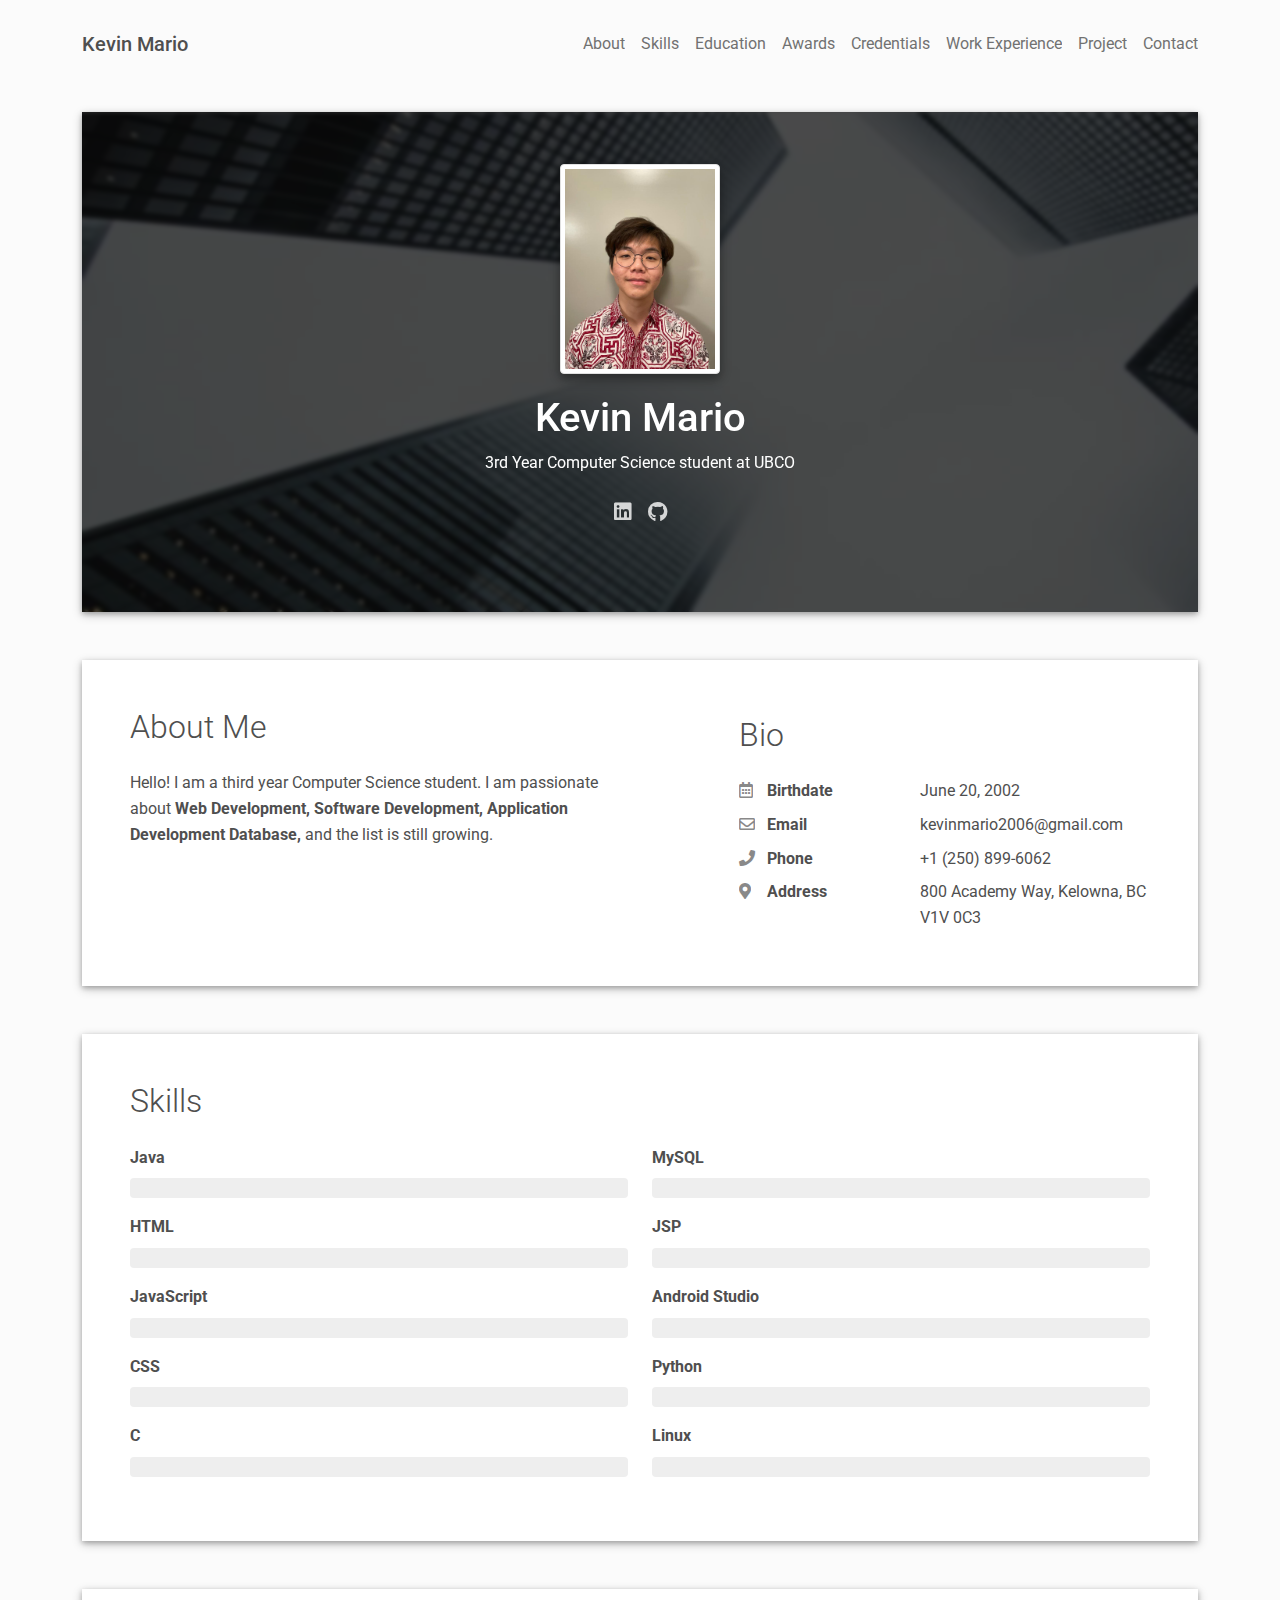
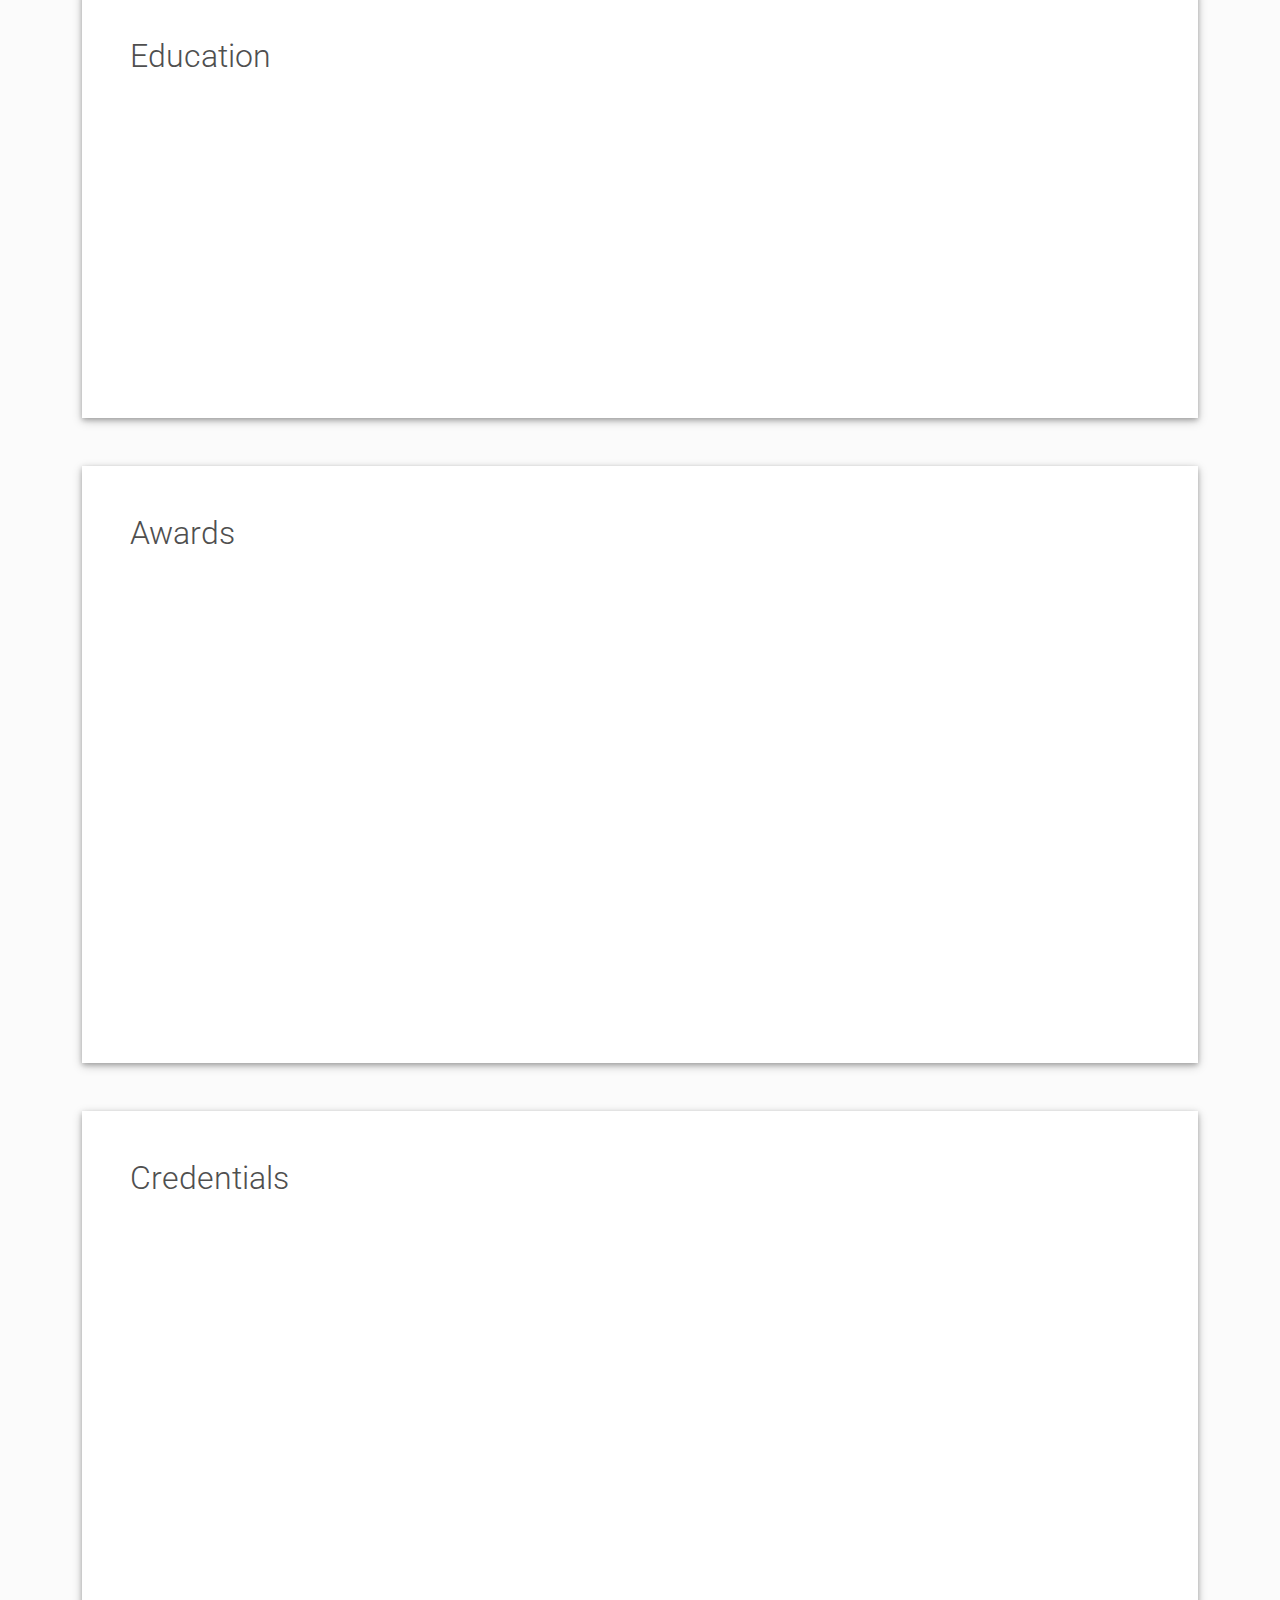
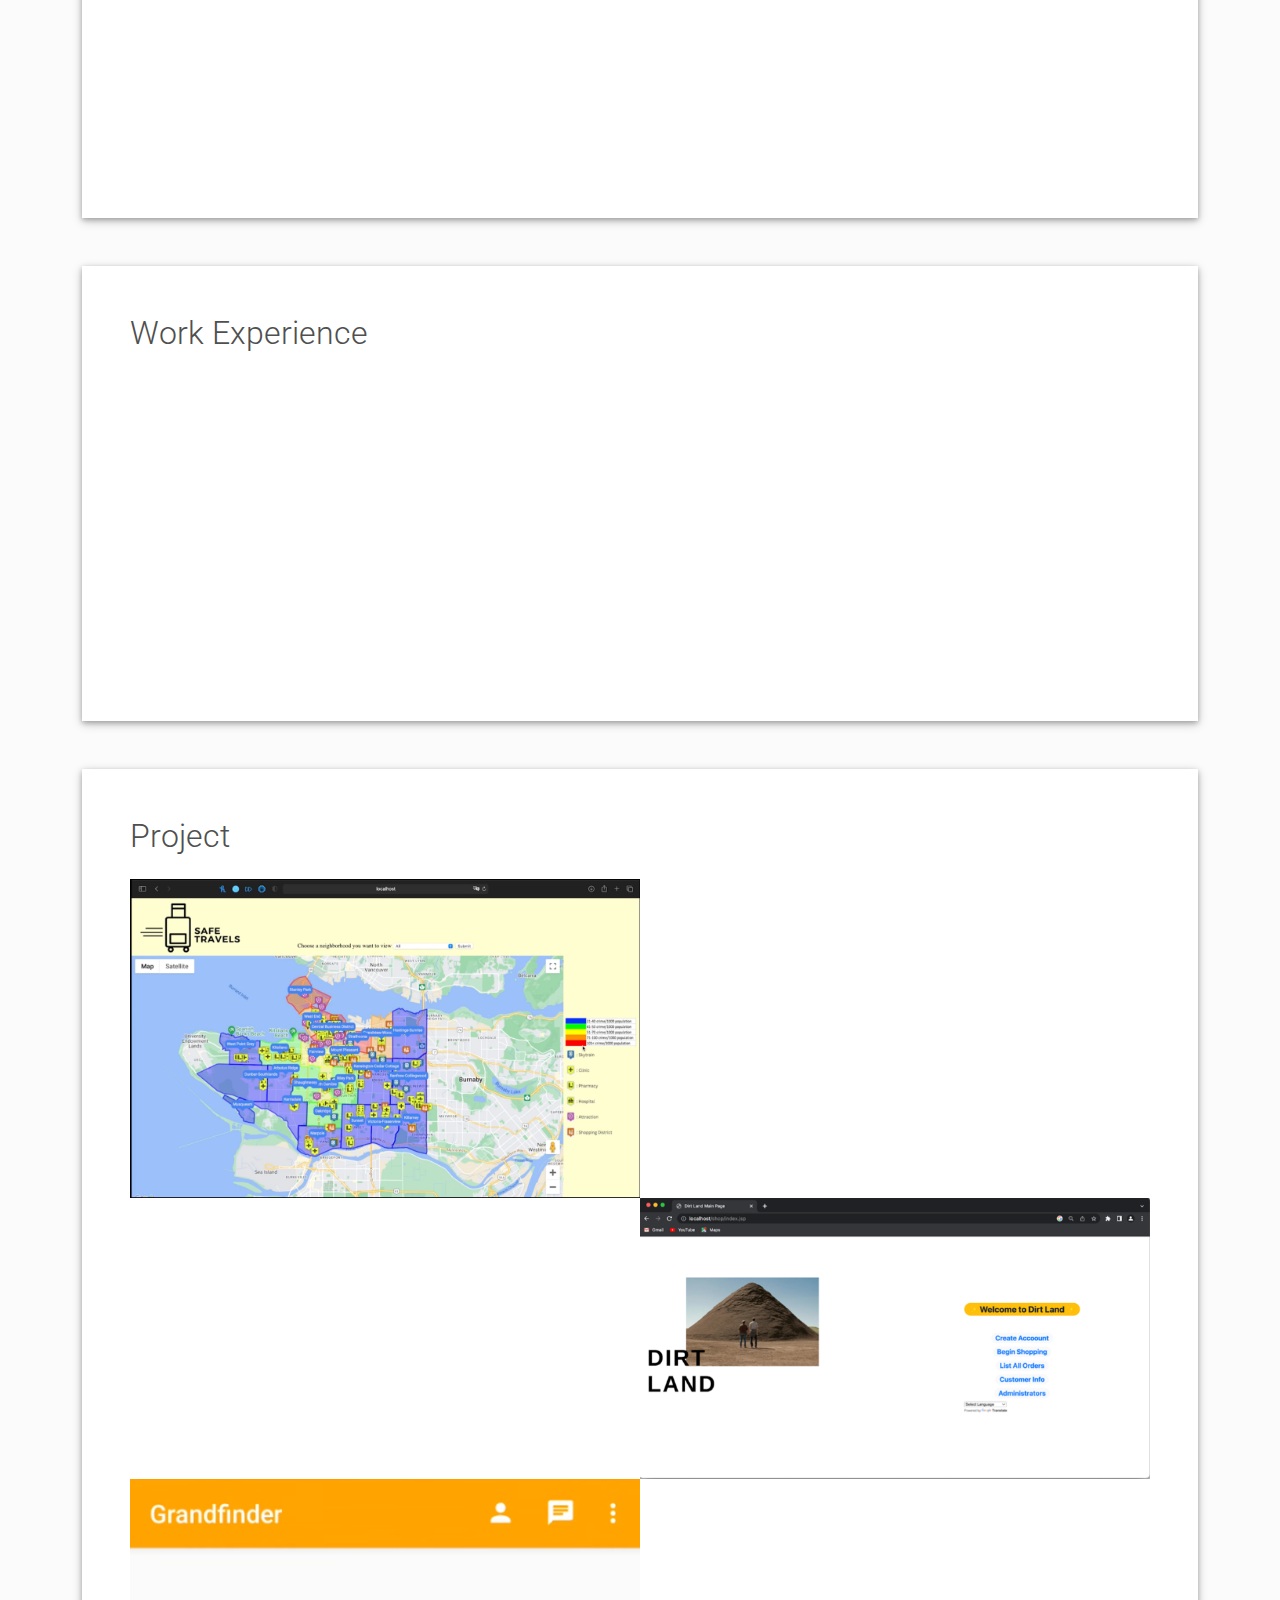
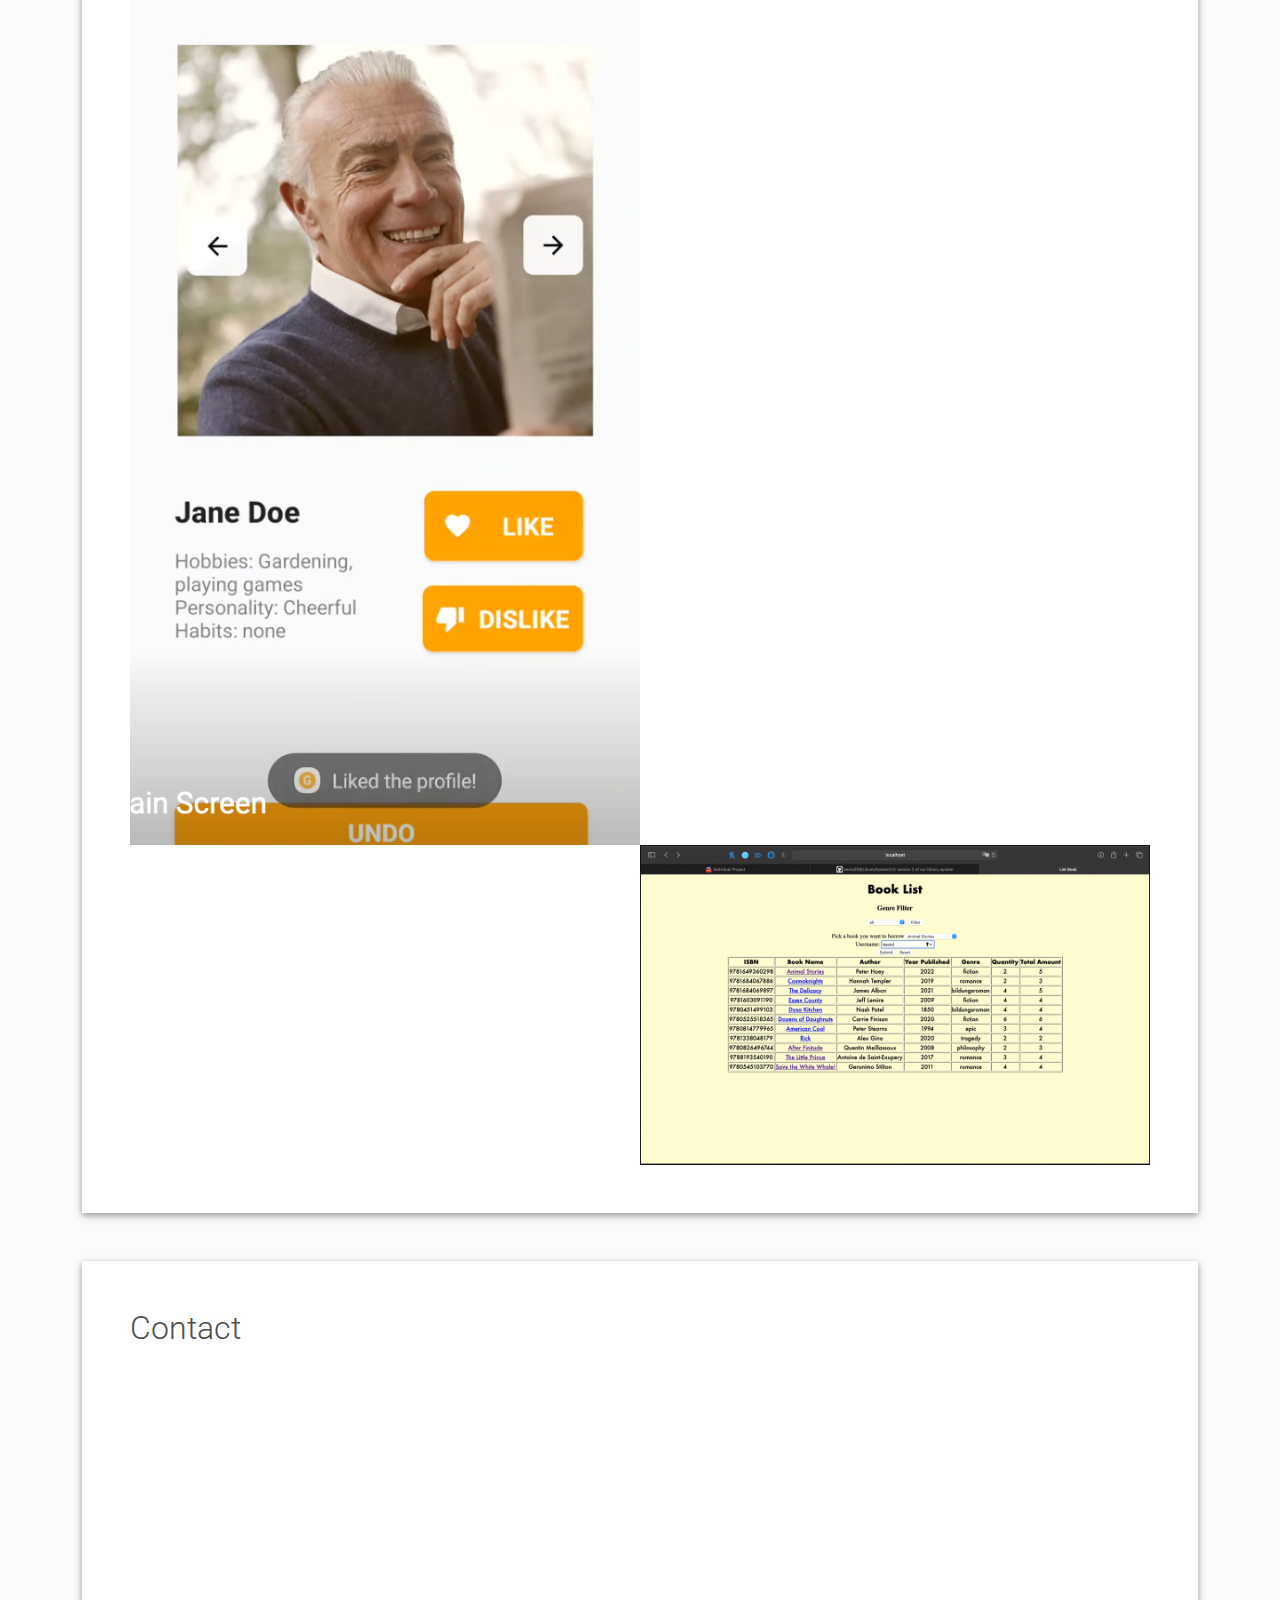
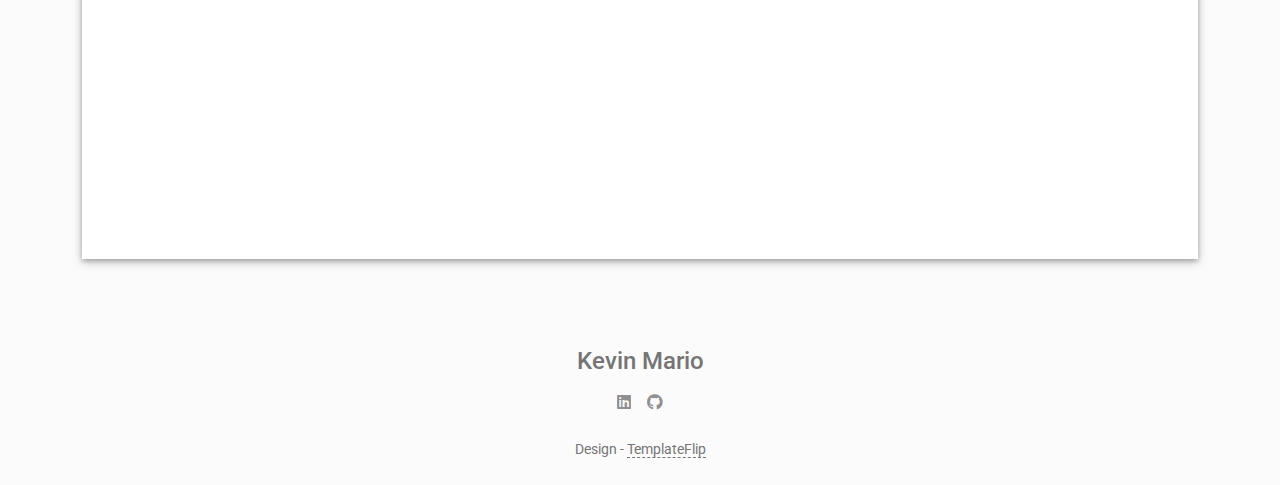
==== index.html @ 75c80928 "separated awards and credentials" ====
<!DOCTYPE html>
<html lang="en-US">
  <head>
    <meta charset="UTF-8">
    <meta http-equiv="X-UA-Compatible" content="IE=edge">
    <meta name="viewport" content="width=device-width, initial-scale=1">
    <title>Personal Website</title>
    <link rel="preconnect" href="https://fonts.gstatic.com" crossorigin="crossorigin"/>
    <link rel="preload" as="style" href="https://fonts.googleapis.com/css2?family=Poppins:wght@600&amp;family=Roboto:wght@300;400;500;700&amp;display=swap"/>
    <link rel="stylesheet" href="https://fonts.googleapis.com/css2?family=Poppins:wght@600&amp;family=Roboto:wght@300;400;500;700&amp;display=swap" media="print" onload="this.media='all'"/>
    <noscript>
      <link rel="stylesheet" href="https://fonts.googleapis.com/css2?family=Poppins:wght@600&amp;family=Roboto:wght@300;400;500;700&amp;display=swap"/>
    </noscript>
    <link href="css/font-awesome/css/all.min.css?ver=1.2.1" rel="stylesheet">
    <link href="css/mdb.min.css?ver=1.2.1" rel="stylesheet">
    <link href="css/aos.css?ver=1.2.1" rel="stylesheet">
    <link href="css/main.css?ver=1.2.1" rel="stylesheet">
    <noscript>
      <style type="text/css">
        [data-aos] {
            opacity: 1 !important;
            transform: translate(0) scale(1) !important;
        }
      </style>
    </noscript>
  </head>
  <body class="bg-light" id="top">
    <header class="d-print-none">
      <div class="container text-center text-lg-left">
        <div class="pt-4 clearfix">
          <h1 class="site-title mb-0">Kevin Mario</h1>
          <div class="site-nav"> 
            <nav role="navigation">
              <ul class="nav justify-content-center">
                <li class="nav-item"><a class="nav-link" href="#about" title="About"><span class="menu-title">About</span></a>
                </li>
                <li class="nav-item"><a class="nav-link" href="#skills" title="Skills"><span class="menu-title">Skills</span></a>
                </li>
                <li class="nav-item"><a class="nav-link" href="#education" title="Education"><span class="menu-title">Education</span></a>
                </li>
                <li class="nav-item"><a class="nav-link" href="#award" title="Award"><span class="menu-title">Awards</span></a>
                </li>
                <li class="nav-item"><a class="nav-link" href="#award" title="Award"><span class="menu-title">Credentials</span></a>
                </li>
                <li class="nav-item"><a class="nav-link" href="#experience" title="Experience"><span class="menu-title">Work Experience</span></a>
                </li>
                <li class="nav-item"><a class="nav-link" href="#project" title="Project"><span class="menu-title">Project</span></a>
                </li>
                <li class="nav-item"><a class="nav-link" href="#contact" title="Contact"><span class="menu-title">Contact</span></a>
                </li>
              </ul>
            </nav>
          </div>
        </div>
      </div>
    </header>
    <div class="page-content">
      <div class="container">
<div class="resume-container">

  <div class="shadow-1-strong bg-white my-5" id="intro">
    <div class="bg-info text-white">
      <div class="cover bg-image"><img src="images/header-background.jpg"/>
        <div class="mask" style="background-color: rgba(0, 0, 0, 0.7);backdrop-filter: blur(2px);">
          <div class="text-center p-5">
            <div class="avatar p-1"><img class="img-thumbnail shadow-2-strong" src="images/avatar.png" width="160" height="160"/></div>
            <div class="header-bio mt-3">
              <div data-aos="zoom-in" data-aos-delay="0">
                <h2 class="h1">Kevin Mario</h2>
                <p>3rd Year Computer Science student at UBCO</p>
              </div>
              <div class="header-social mb-3 d-print-none" data-aos="zoom-in" data-aos-delay="200">
                <nav role="navigation">
                  <ul class="nav justify-content-center">
                    <li class="nav-item"><a class="nav-link" href="https://www.linkedin.com/in/kevin-mario/" title="Linkedin"><i class="fab fa-linkedin"></i><span class="menu-title sr-only">Linkedin</span></a>
                    </li>
                    <li class="nav-item"><a class="nav-link" href="https://github.com/kema206" title="Github"><i class="fab fa-github"></i><span class="menu-title sr-only">Github</span></a>
                    </li>
                  </ul>
                </nav>
              </div>
            </div>
          </div>
        </div>
      </div>
    </div>
  </div>

  <div class="shadow-1-strong bg-white my-5 p-5" id="about">
    <div class="about-section">
      <div class="row">
        <div class="col-md-6">
          <h2 class="h2 fw-light mb-4">About Me</h2>
          <p>Hello! I am a third year Computer Science student. I am passionate about <strong>Web Development, Software Development, Application Development Database, </strong>and the list is still growing.</p>
        </div>
        <div class="col-md-5 offset-lg-1">
          <div class="row mt-2">
            <h2 class="h2 fw-light mb-4">Bio</h2>
            <div class="col-sm-5">
              <div class="pb-2 fw-bolder"><i class="far fa-calendar-alt pe-2 text-muted" style="width:24px;opacity:0.85;"></i> Birthdate</div>
            </div>
            <div class="col-sm-7">
              <div class="pb-2">June 20, 2002</div>
            </div>
            <div class="col-sm-5">
              <div class="pb-2 fw-bolder"><i class="far fa-envelope pe-2 text-muted" style="width:24px;opacity:0.85;"></i> Email</div>
            </div>
            <div class="col-sm-7">
              <div class="pb-2">kevinmario2006@gmail.com</div>
            </div>
            <div class="col-sm-5">
              <div class="pb-2 fw-bolder"><i class="fas fa-phone pe-2 text-muted" style="width:24px;opacity:0.85;"></i> Phone</div>
            </div>
            <div class="col-sm-7">
              <div class="pb-2">+1 (250) 899-6062</div>
            </div>
            <div class="col-sm-5">
              <div class="pb-2 fw-bolder"><i class="fas fa-map-marker-alt pe-2 text-muted" style="width:24px;opacity:0.85;"></i> Address</div>
            </div>
            <div class="col-sm-7">
              <div class="pb-2">800 Academy Way, Kelowna, BC V1V 0C3</div>
            </div>
          </div>
        </div>
      </div>
    </div>
  </div>

  <div class="shadow-1-strong bg-white my-5 p-5" id="skills">
    <div class="skills-section">
      <h2 class="h2 fw-light mb-4">Skills</h2>
      <div class="row">
        <div class="col-md-6">
          <div class="mb-3"><span class="fw-bolder">Java</span>
            <div class="progress my-2 rounded" style="height: 20px">
              <div class="progress-bar bg-info" role="progressbar" data-aos="zoom-in-right" data-aos-delay="100" data-aos-anchor=".skills-section" style="width: 70%;" aria-valuenow="70" aria-valuemin="0" aria-valuemax="100">Advance</div>
            </div>
          </div>
          <div class="mb-3"><span class="fw-bolder">HTML</span>
            <div class="progress my-2 rounded" style="height: 20px">
              <div class="progress-bar bg-info" role="progressbar" data-aos="zoom-in-right" data-aos-delay="200" data-aos-anchor=".skills-section" style="width: 70%" aria-valuenow="70" aria-valuemin="0" aria-valuemax="100">Advance</div>
            </div>
          </div>
          <div class="mb-3"><span class="fw-bolder">JavaScript</span>
            <div class="progress my-2 rounded" style="height: 20px">
              <div class="progress-bar bg-info" role="progressbar" data-aos="zoom-in-right" data-aos-delay="300" data-aos-anchor=".skills-section" style="width: 70%" aria-valuenow="70" aria-valuemin="0" aria-valuemax="100">Advance</div>
            </div>
          </div>
          <div class="mb-3"><span class="fw-bolder">CSS</span>
            <div class="progress my-2 rounded" style="height: 20px">
              <div class="progress-bar bg-info" role="progressbar" data-aos="zoom-in-right" data-aos-delay="300" data-aos-anchor=".skills-section" style="width: 50%" aria-valuenow="50" aria-valuemin="0" aria-valuemax="100">Beginner</div>
            </div>
          </div>
          <div class="mb-3"><span class="fw-bolder">C</span>
            <div class="progress my-2 rounded" style="height: 20px">
              <div class="progress-bar bg-info" role="progressbar" data-aos="zoom-in-right" data-aos-delay="300" data-aos-anchor=".skills-section" style="width: 50%" aria-valuenow="50" aria-valuemin="0" aria-valuemax="100">Beginner</div>
            </div>
          </div>
        </div>
        <div class="col-md-6">
          <div class="mb-3"><span class="fw-bolder">MySQL</span>
            <div class="progress my-2 rounded" style="height: 20px">
              <div class="progress-bar bg-secondary" role="progressbar" data-aos="zoom-in-right" data-aos-delay="400" data-aos-anchor=".skills-section" style="width: 70%" aria-valuenow="70" aria-valuemin="0" aria-valuemax="100">Advance</div>
            </div>
          </div>
          <div class="mb-3"><span class="fw-bolder">JSP</span>
            <div class="progress my-2 rounded" style="height: 20px">
              <div class="progress-bar bg-secondary" role="progressbar" data-aos="zoom-in-right" data-aos-delay="400" data-aos-anchor=".skills-section" style="width: 70%" aria-valuenow="70" aria-valuemin="0" aria-valuemax="100">Advance</div>
            </div>
          </div>
          <div class="mb-3"><span class="fw-bolder">Android Studio</span>
            <div class="progress my-2 rounded" style="height: 20px">
              <div class="progress-bar bg-secondary" role="progressbar" data-aos="zoom-in-right" data-aos-delay="500" data-aos-anchor=".skills-section" style="width: 70%" aria-valuenow="70" aria-valuemin="0" aria-valuemax="100">Advance</div>
            </div>
          </div>
          <div class="mb-3"><span class="fw-bolder">Python</span>
            <div class="progress my-2 rounded" style="height: 20px">
              <div class="progress-bar bg-secondary" role="progressbar" data-aos="zoom-in-right" data-aos-delay="600" data-aos-anchor=".skills-section" style="width: 50%" aria-valuenow="50" aria-valuemin="0" aria-valuemax="100">Beginner</div>
            </div>
          </div>
          <div class="mb-3"><span class="fw-bolder">Linux</span>
            <div class="progress my-2 rounded" style="height: 20px">
              <div class="progress-bar bg-secondary" role="progressbar" data-aos="zoom-in-right" data-aos-delay="600" data-aos-anchor=".skills-section" style="width: 50%" aria-valuenow="50" aria-valuemin="0" aria-valuemax="100">Beginner</div>
            </div>
          </div>
        </div>
      </div>
    </div>
  </div>

  <div class="shadow-1-strong bg-white my-5 p-5" id="education">
    <div class="education-section">
      <h2 class="h2 fw-light mb-4">Education</h2>
      <div class="timeline">
        <div class="timeline-card timeline-card-success" data-aos="fade-in" data-aos-delay="0">
          <div class="timeline-head px-4 pt-3">
            <div class="h5">Bachelor of Science <span class="text-muted h6">from University of British Columbia Okanagan</span>          </div>
          </div>
          <div class="timeline-body px-4 pb-4">
            <div class="text-muted text-small mb-3">2020 - PRESENT</div>
            <div>Major in Computer Science. Created multiple projects with multiple softwares and joined a hackaton in 2022.</div>
          </div>
        </div>
        <div class="timeline-card timeline-card-success" data-aos="fade-in" data-aos-delay="200">
          <div class="timeline-head px-4 pt-3">
            <div class="h5">High School <span class="text-muted h6">from St. Laurensia</span>          </div>
          </div>
          <div class="timeline-body px-4 pb-4">
            <div class="text-muted text-small mb-3">2007 - 2011</div>
            <div>High school in St. Laurensia, Indonesia.</div>
          </div>
        </div>
      </div>
    </div>
  </div>

  <div class="shadow-1-strong bg-white my-5 p-5" id="award">
    <div class="education-section">
      <h2 class="h2 fw-light mb-4">Awards</h2>
      <div class="timeline">
        <div class="timeline-card timeline-card-secondary" data-aos="fade-in" data-aos-delay="200">
          <div class="timeline-head px-4 pt-3">
            <div class="h5">Dean's List <span class="text-muted h6">from University of British Columbia Okanagan</span>          </div>
          </div>
          <div class="timeline-body px-4 pb-4">
            <div class="text-muted text-small mb-3">2022W</div>
          </div>
        </div>
        <div class="timeline-card timeline-card-secondary" data-aos="fade-in" data-aos-delay="0">
          <div class="timeline-head px-4 pt-3">
            <div class="h5">Deputy Vice-Chancellor Scholarship for International Students <span class="text-muted h6">from University of British Columbia Okanagan</span>          </div>
          </div>
          <div class="timeline-body px-4 pb-4">
            <div class="text-muted text-small mb-3">2022W</div>
          </div>
        </div>
        <div class="timeline-card timeline-card-secondary" data-aos="fade-in" data-aos-delay="200">
          <div class="timeline-head px-4 pt-3">
            <div class="h5">The Faculty of Science International Student Award <span class="text-muted h6">from University of British Columbia Okanagan</span>          </div>
          </div>
          <div class="timeline-body px-4 pb-4">
            <div class="text-muted text-small mb-3">2021W</div>
          </div>
        </div>
        <div class="timeline-card timeline-card-secondary" data-aos="fade-in" data-aos-delay="200">
          <div class="timeline-head px-4 pt-3">
            <div class="h5">Deputy Vice-Chancellor Scholarship for International Students <span class="text-muted h6">from University of British Columbia Okanagan</span>          </div>
          </div>
          <div class="timeline-body px-4 pb-4">
            <div class="text-muted text-small mb-3">2021W</div>
          </div>
        </div>
      </div>
    </div>
  </div>

  <div class="shadow-1-strong bg-white my-5 p-5" id="award">
    <div class="education-section">
      <h2 class="h2 fw-light mb-4">Credentials</h2>
      <div class="timeline">
        <div class="timeline-card timeline-card-secondary" data-aos="fade-in" data-aos-delay="200">
          <div class="timeline-head px-4 pt-3">
            <div class="h5"><a href="https://drive.google.com/file/d/1PgqDR7YOvxpzHstH1rdBw9eTKDPrEWXC/view?usp=sharing">Linux Cloud and DevOps</a> <span class="text-muted h6">from LearnQuest</span>          </div>
          </div>
          <div class="timeline-body px-4 pb-4">
            <div class="text-muted text-small mb-3">Dec 2022</div>
          </div>
        </div>
        <div class="timeline-card timeline-card-secondary" data-aos="fade-in" data-aos-delay="200">
          <div class="timeline-head px-4 pt-3">
            <div class="h5"><a href="https://drive.google.com/file/d/16fiTaBk9lpuPT5ZXM92QbaRwMWQV6oS_/view?usp=sharing">Securing Linux Systems</a> <span class="text-muted h6">from LearnQuest</span>          </div>
          </div>
          <div class="timeline-body px-4 pb-4">
            <div class="text-muted text-small mb-3">Dec 2022</div>
          </div>
        </div>
        <div class="timeline-card timeline-card-secondary" data-aos="fade-in" data-aos-delay="200">
          <div class="timeline-head px-4 pt-3">
            <div class="h5"><a href="https://drive.google.com/file/d/1QfJGOyhvwdXta2gQc92jma0vhips_JSH/view?usp=sharing">Managing Linux Systems</a> <span class="text-muted h6">from LearnQuest</span>          </div>
          </div>
          <div class="timeline-body px-4 pb-4">
            <div class="text-muted text-small mb-3">Dec 2022</div>
          </div>
        </div>
        <div class="timeline-card timeline-card-secondary" data-aos="fade-in" data-aos-delay="200">
          <div class="timeline-head px-4 pt-3">
            <div class="h5"><a href="https://drive.google.com/file/d/1AOGPKC8Ut9mBwcWxc4ryLmU6blPuUoNQ/view?usp=sharing">Linux Fundamentals</a> <span class="text-muted h6">from LearnQuest</span>          </div>
          </div>
          <div class="timeline-body px-4 pb-4">
            <div class="text-muted text-small mb-3">Dec 2022</div>
          </div>
        </div>
        <div class="timeline-card timeline-card-secondary" data-aos="fade-in" data-aos-delay="200">
          <div class="timeline-head px-4 pt-3">
            <div class="h5"><a href="https://drive.google.com/file/d/1BRu99RR0JfXbPc3baV45Yngtsq_izFfr/view?usp=sharing">Docker Essentials: A Developer Introduction</a> <span class="text-muted h6">from IBM</span>          </div>
          </div>
          <div class="timeline-body px-4 pb-4">
            <div class="text-muted text-small mb-3">Dec 2022</div>
          </div>
        </div>
      </div>
    </div>
  </div>

  <div class="shadow-1-strong bg-white my-5 p-5" id="experience">
    <div class="work-experience-section">
      <h2 class="h2 fw-light mb-4">Work Experience</h2>
      <div class="timeline">
        <div class="timeline-card timeline-card-info" data-aos="fade-in" data-aos-delay="200">
          <div class="timeline-head px-4 pt-3">
            <div class="h5">Kitchen Staff <span class="text-muted h6">at The Well UBCO</span></div>
          </div>
          <div class="timeline-body px-4 pb-4">
            <div class="text-muted text-small mb-3">Feb 2022 - Dec 2022</div>
            <div>Handled multiple stations effectively to ensure food is delivered on time and put forward hygiene in assembling food to prevent any diseases from spreading.</div>
          </div>
          </div>
        <div class="timeline-card timeline-card-info" data-aos="fade-in" data-aos-delay="0">
          <div class="timeline-head px-4 pt-3">
            <div class="h5">Kitchen Staff <span class="text-muted h6">at McDonald's Reids Corner</span></div>
          </div>
          <div class="timeline-body px-4 pb-4">
            <div class="text-muted text-small mb-3">Oct 2021 - Jan 2022</div>
            <div>Worked as a team with other staff to assemble parts of the menu and interacted with customers ensuring customer's satisfaction.</div>
          </div>
        </div>
      </div>
    </div>
  </div>

  <div class="shadow-1-strong bg-white my-5 p-5 d-print-none" id="project">
    <div class="project-section">
      <h2 class="h2 fw-light mb-4">Project</h2>
      <div class="row g-0">
        <div class="col-md-6"><a href="https://dribbble.com/" target="_blank"><img class="img-fluid" src="images/project-1.jpg" width="800" height="500"/></a></div>
        <div class="col-md-6 d-flex align-items-center" data-aos="fade-left" data-aos-delay="100">
          <div class="m-4 mt-md-2">
            <p class="text-teal text-small">Frontend / JSP / CSS / JavaScript / Docker</p>
            <h3>BCHacks 4.0 (GitHub)</h3>
            <p class="text-muted">Designed a localhost website utilizing Docker and implementing Google Maps API. The website contains a map with highlighted neighbourhoods in Vancouver based on crime rate. The website was built using JavaScript, CSS, and JSP.</p>
          </div>
        </div>
      </div>
      <div class="row g-0 project-reverse">
        <div class="col-md-6 d-flex align-items-center" data-aos="fade-right" data-aos-delay="100">
          <div class="m-4 mt-md-2 text-end">
            <p class="text-teal text-small">Full Stack / JSP / CSS / MySQL / Docker</p>
            <h3>Online Shop COSC 304 (GitHub)</h3>
            <p class="text-muted">Collaborated in creating a database to store the shop's indo using MySQL and Docker. Retreived information from the database using JSP. Designed the Frontend using JSP and CSS, also implemented Google Translate API.</p>
          </div>
        </div>
        <div class="col-md-6"><a href="https://www.behance.net/" target="_blank"><img class="img-fluid" src="images/project-2.jpg" width="800" height="500"/></a></div>
      </div>
      <div class="row g-0">
        <div class="col-md-6"><a href="https://dribbble.com/" target="_blank"><img class="img-fluid" src="images/project-3.jpg" width="800" height="500"/></a></div>
        <div class="col-md-6 d-flex align-items-center" data-aos="fade-left" data-aos-delay="100">
          <div class="m-4 mt-md-2">
            <p class="text-teal text-small">Full Stack / Android Studio / Java / Firebase</p>
            <h3>Dating App COSC 341 (GitHub)</h3>
            <p class="text-muted">Participated in constructing a database to store information about users using firebase. Participated in making frontedn using Android Studio and Java.</p>
          </div>
        </div>
      </div>
      <div class="row g-0 project-reverse">
        <div class="col-md-6 d-flex align-items-center" data-aos="fade-right" data-aos-delay="100">
          <div class="m-4 mt-md-2 text-end">
            <p class="text-teal text-small">Full Stack / JSP / CSS / MySQL / Docker</p>
            <h3>Online Library System COSC 310 (GitHub)</h3>
            <p class="text-muted">Established a database to store the library's info using MySQL and Docker. Retreived information from the database using JSP. Designed the Frontend using JSP and CSS. Implemented Twitter API, Google Books API, and Google Visualization API to add information about each book.</p>
          </div>
        </div>
        <div class="col-md-6"><a href="https://www.behance.net/" target="_blank"><img class="img-fluid" src="images/project-4.jpg" width="800" height="500"/></a></div>
      </div>
    </div>
  </div>

  <div class="shadow-1-strong bg-white my-5 p-5" id="contact">
    <div class="contant-section">
      <h2 class="h2 fw-light text mb-4">Contact</h2>
      <div class="row mb-4">
        <div class="col-md-5" data-aos="fade-left" data-aos-delay="200">
          <div class="mt-1">
            <div class="h6"><i class="fas fa-phone pe-2 text-muted" style="width:24px;opacity:0.85;"></i> +1 (250) 899-6062</div>
            <div class="h6"><i class="far fa-envelope pe-2 text-muted" style="width:24px;opacity:0.85;"></i> kevinmario2006@gmail.com</div>
          </div>
          <div class="mt-5 d-print-none"><form action="https://formspree.io/f/xeqwjlab" method="POST">
  <div class="form-outline mb-4">
    <input type="name" id="name" class="form-control" name="name" required/>
    <label class="form-label" for="name">Name</label>
  </div>
  <div class="form-outline mb-4">
    <input type="email" id="email" class="form-control" name="email" required/>
    <label class="form-label" for="email">Email address</label>
  </div>
  <div class="form-outline mb-4">
    <textarea class="form-control" style="resize: none;" id="message" rows="4" name="message" required></textarea>
    <label class="form-label" for="message">Message</label>
  </div>
  <button class="btn btn-info btn-block mb-4" type="submit">Send</button>
</form>
          </div>
        </div>
        <div class="col-md-7 d-print-none" data-aos="zoom-in" data-aos-delay="100"><iframe src="https://www.google.com/maps/embed?pb=!1m18!1m12!1m3!1d2567.8375794005783!2d-119.39695138455261!3d49.93938883193796!2m3!1f0!2f0!3f0!3m2!1i1024!2i768!4f13.1!3m3!1m2!1s0x537ded7da291f011%3A0x7ca879b9058df1a4!2sThe%20University%20of%20British%20Columbia%20-%20Okanagan%20Campus!5e0!3m2!1sen!2sca!4v1671684943722!5m2!1sen!2sca" width="500" height="400" style="border:0;width:100%;" allowfullscreen="" loading="lazy"></iframe></div>
      </div>
    </div>
  </div>
</div>
  </div></div>

    <footer class="pt-4 pb-4 text-muted text-center d-print-none">
      <div class="container">
        <div class="my-3">
          <div class="h4">Kevin Mario</div>
          <div class="footer-nav">
            <nav role="navigation">
              <ul class="nav justify-content-center">
                <li class="nav-item"><a class="nav-link" href="https://www.linkedin.com/in/kevin-mario/" title="Linkedin"><i class="fab fa-linkedin"></i><span class="menu-title sr-only">Linkedin</span></a>
                </li>
                <li class="nav-item"><a class="nav-link" href="https://github.com/kema206" title="Github"><i class="fab fa-github"></i><span class="menu-title sr-only">Github</span></a>
                </li>
              </ul>
            </nav>
          </div>
        </div>
        <div class="text-small">
          <div>Design - <a href="https://templateflip.com/" target="_blank">TemplateFlip</a></div>
        </div>
      </div>
    </footer>
    <script src="scripts/mdb.min.js?ver=1.2.1"></script>
    <script src="scripts/aos.js?ver=1.2.1"></script>
    <script src="scripts/main.js?ver=1.2.1"></script>
  </body>
</html>
---- css/main.css ----
/* Timeline custom component */
.timeline-card {
  position: relative;
  margin-left: 16px; }

.timeline-card:before {
  content: '';
  display: inline-block;
  position: absolute;
  background-color: #fff;
  border-radius: 100%;
  width: 24px;
  height: 24px;
  top: 16px;
  left: -12px;
  border: 5px solid;
  z-index: 2; }

.timeline-body {
  border-left: 2px solid #E6E9ED; }

.timeline-card-primary:before {
  border-color: var(--bs-primary); }

.timeline-card-info:before {
  border-color: var(--bs-info); }

.timeline-card-secondary:before {
  border-color: var(--bs-secondary); }

.timeline-card-success:before {
  border-color: var(--bs-teal); }

html {
  scroll-behavior: smooth; }

html, body {
  overflow-x: hidden; }

.container {
  max-width: 1140px; }

.site-title {
  font-size: 1.25rem;
  line-height: 2.5rem; }

.nav-link {
  padding: 0;
  font-size: 1rem;
  line-height: 2.5rem;
  color: inherit;
  opacity: 0.8; }

.header-social .nav-link {
  font-size: 1.25rem; }

.nav-link:hover,
.nav-link:focus {
  color: inherit;
  opacity: 1; }

.nav-item + .nav-item {
  margin-left: 1rem; }

.cover {
  height: 500px; }

.cover > img {
  -o-object-fit: cover;
     object-fit: cover;
  width: auto; }

.progress-bar {
  text-transform: uppercase;
  font-size: 10px;
  letter-spacing: 1px; }

.text-small {
  font-size: 0.85rem; }

.text-teal {
  color: var(--bs-teal); }

footer a:not(.nav-link) {
  color: inherit;
  border-bottom: 1px dashed;
  text-decoration: none;
  cursor: pointer; }

@media (min-width: 48em) {
  .site-title {
    float: left; }
  .site-nav {
    float: right; } }

@media (max-width: 767px) {
  /* disable animations on mobile */
  [data-aos] {
    opacity: 1 !important;
    transform: translate(0) scale(1) !important; }
  .p-5 {
    padding: 2.5rem 2rem !important; }
  .project-section .m-5 {
    margin: 2rem 0 1rem !important; }
  .project-reverse {
    flex-direction: column-reverse; }
  .project-reverse .text-end {
    text-align: start !important; } }

@media print {
  [data-aos] {
    opacity: 1 !important;
    transform: translate(0) scale(1) !important; }
  body.bg-light {
    background-color: #fff !important; }
  .container {
    width: auto;
    max-width: 100%;
    padding: 0; }
  .cover {
    height: 360px;
    margin-bottom: 1.5rem; }
  .cover > img {
    display: none; }
  .shadow-1-strong {
    box-shadow: none !important; }
  .resume-container > .my-5 {
    margin: 0 !important; }
  .my-5.p-5 {
    padding: 1.5rem 0 !important; }
  .about-section {
    padding: 0 !important; }
  .skills-section,
  .work-experience-section,
  .education-section,
  .project-section,
  .reference-section,
  .contact-section {
    padding: 0 !important; }
  .page-break {
    padding-top: 5rem;
    page-break-before: always; } }
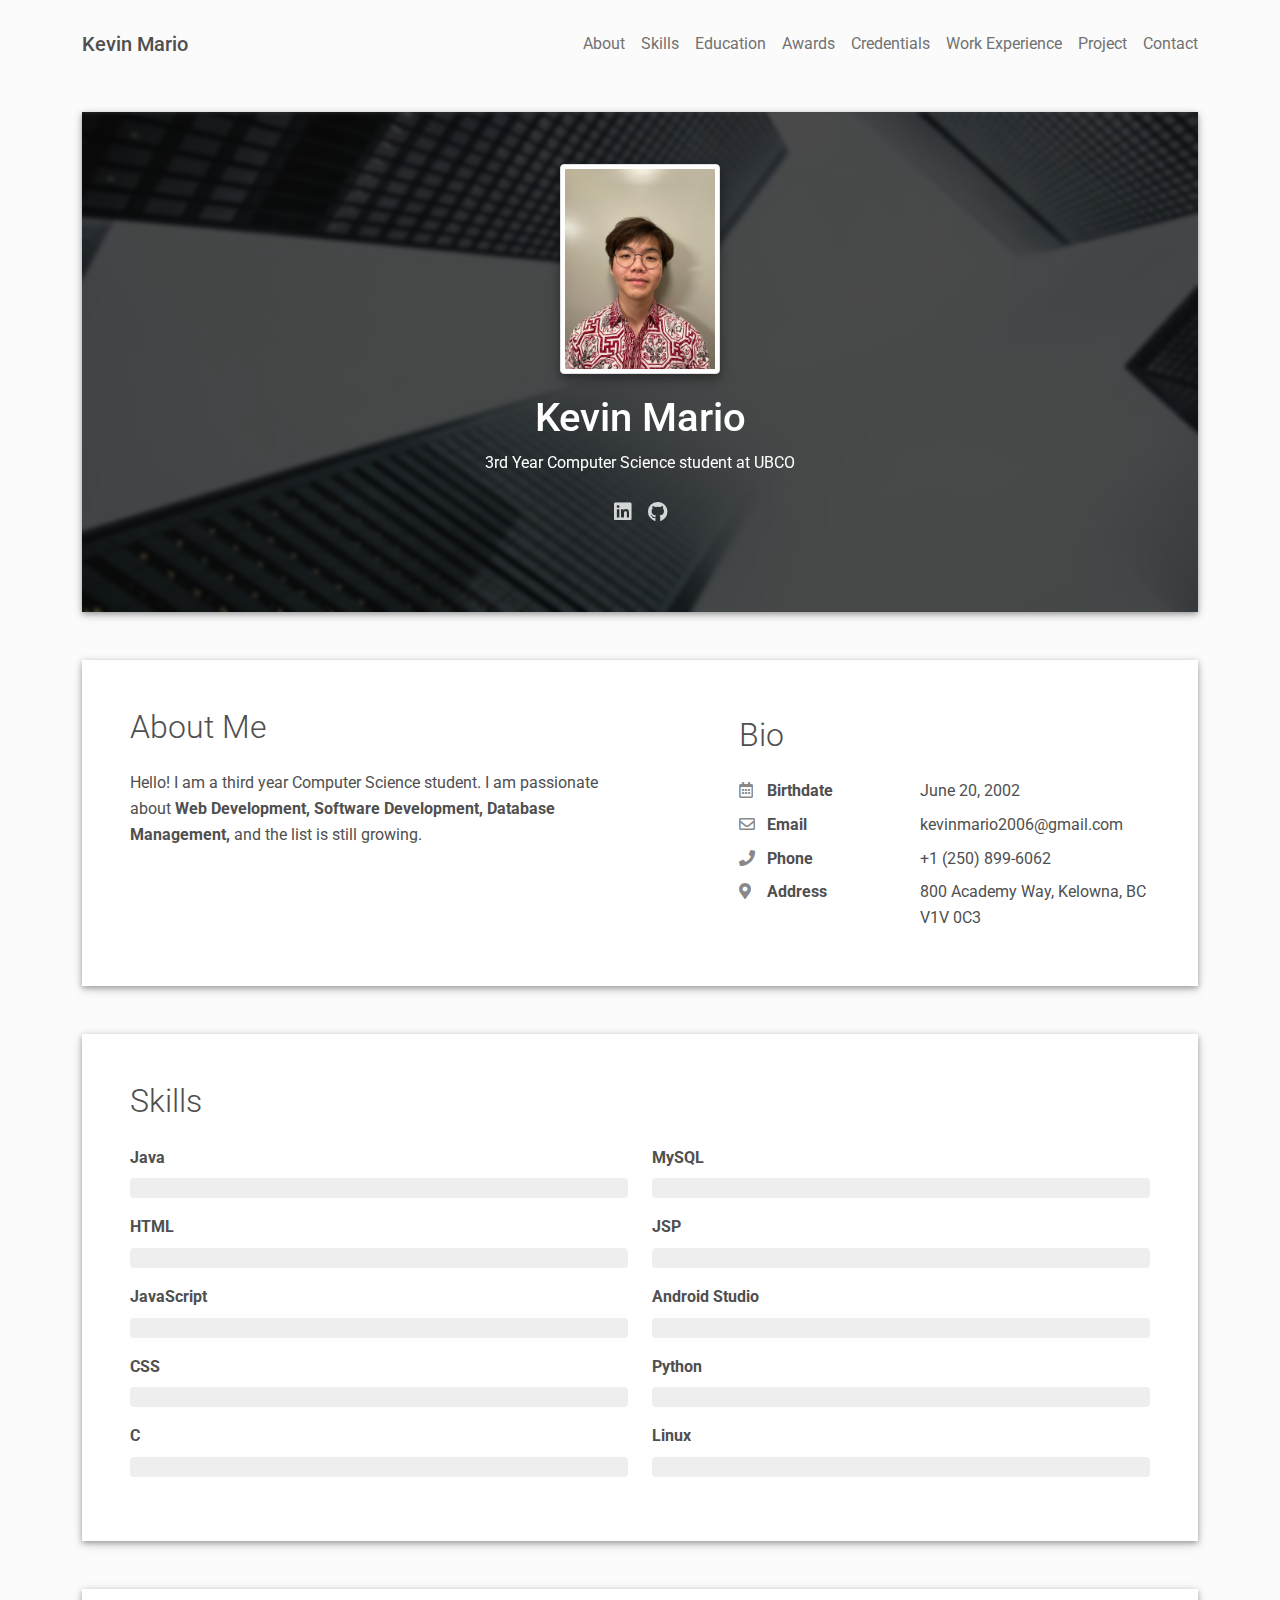
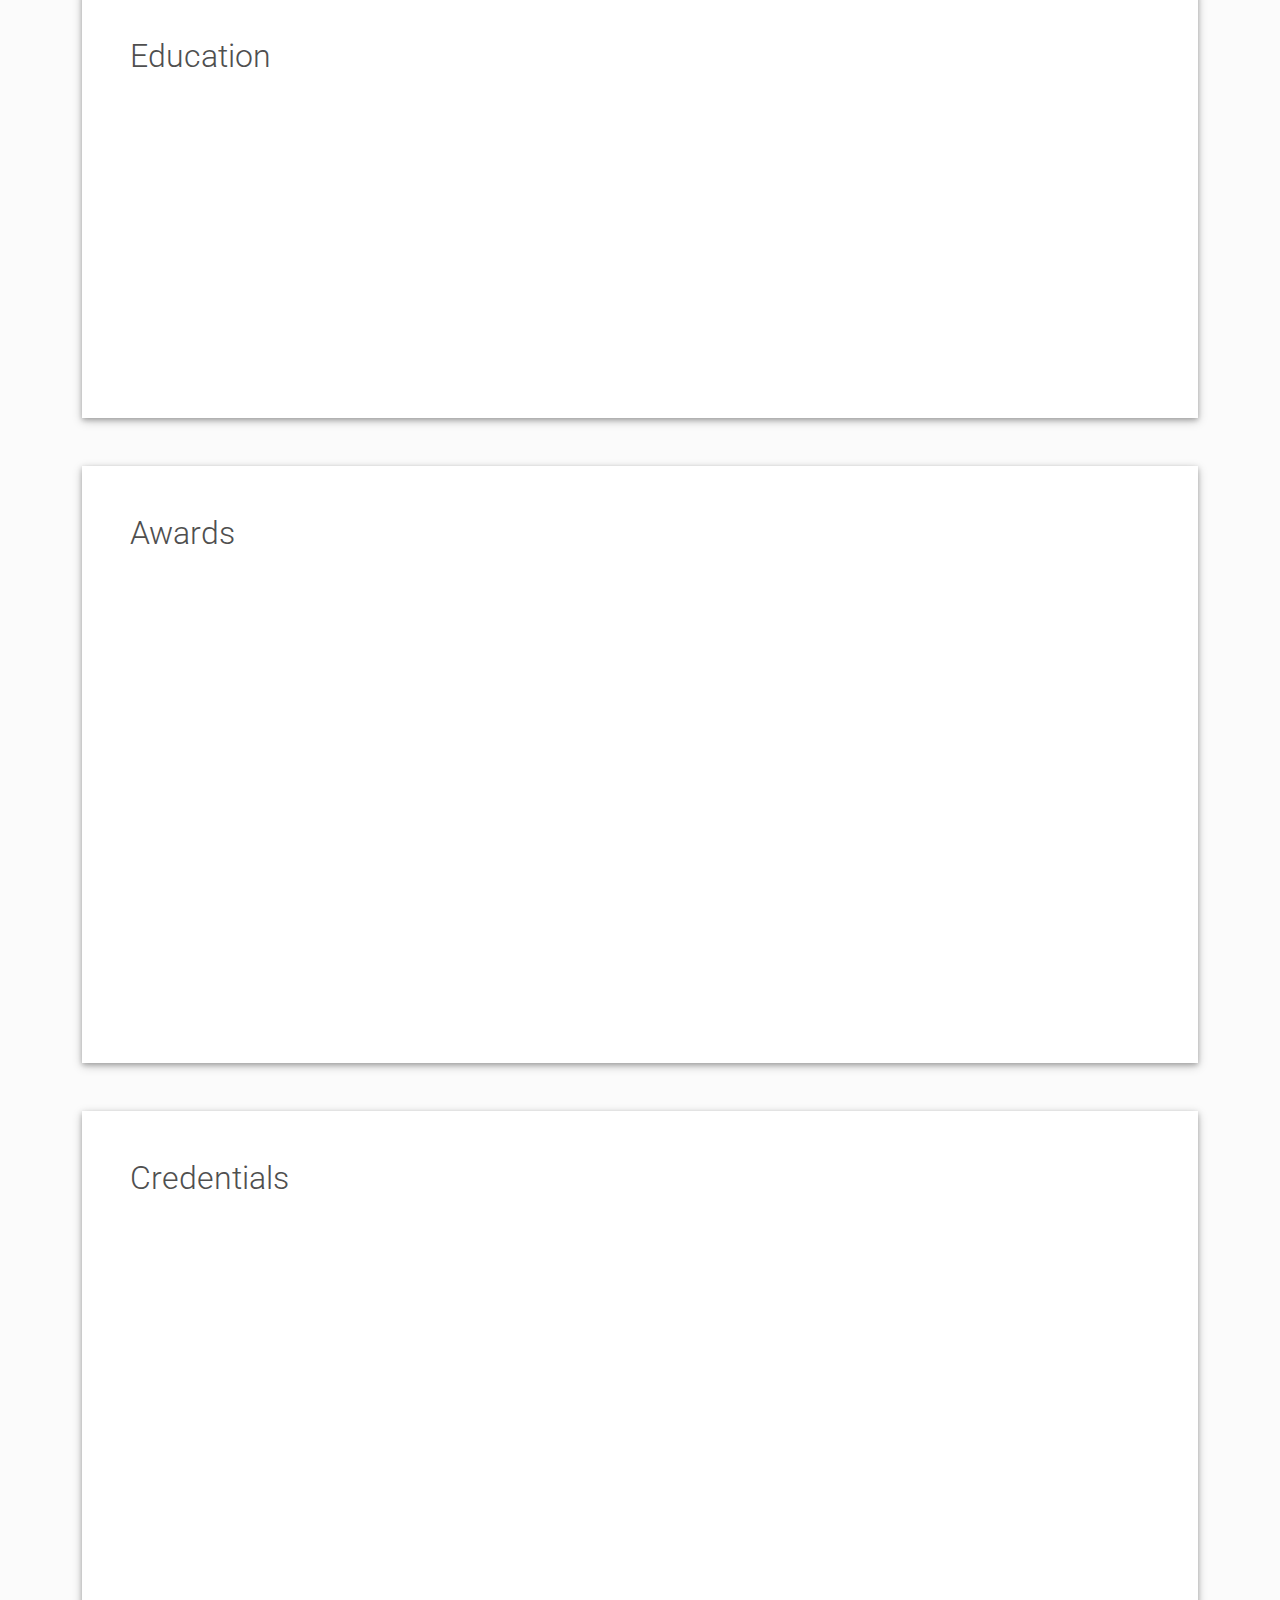
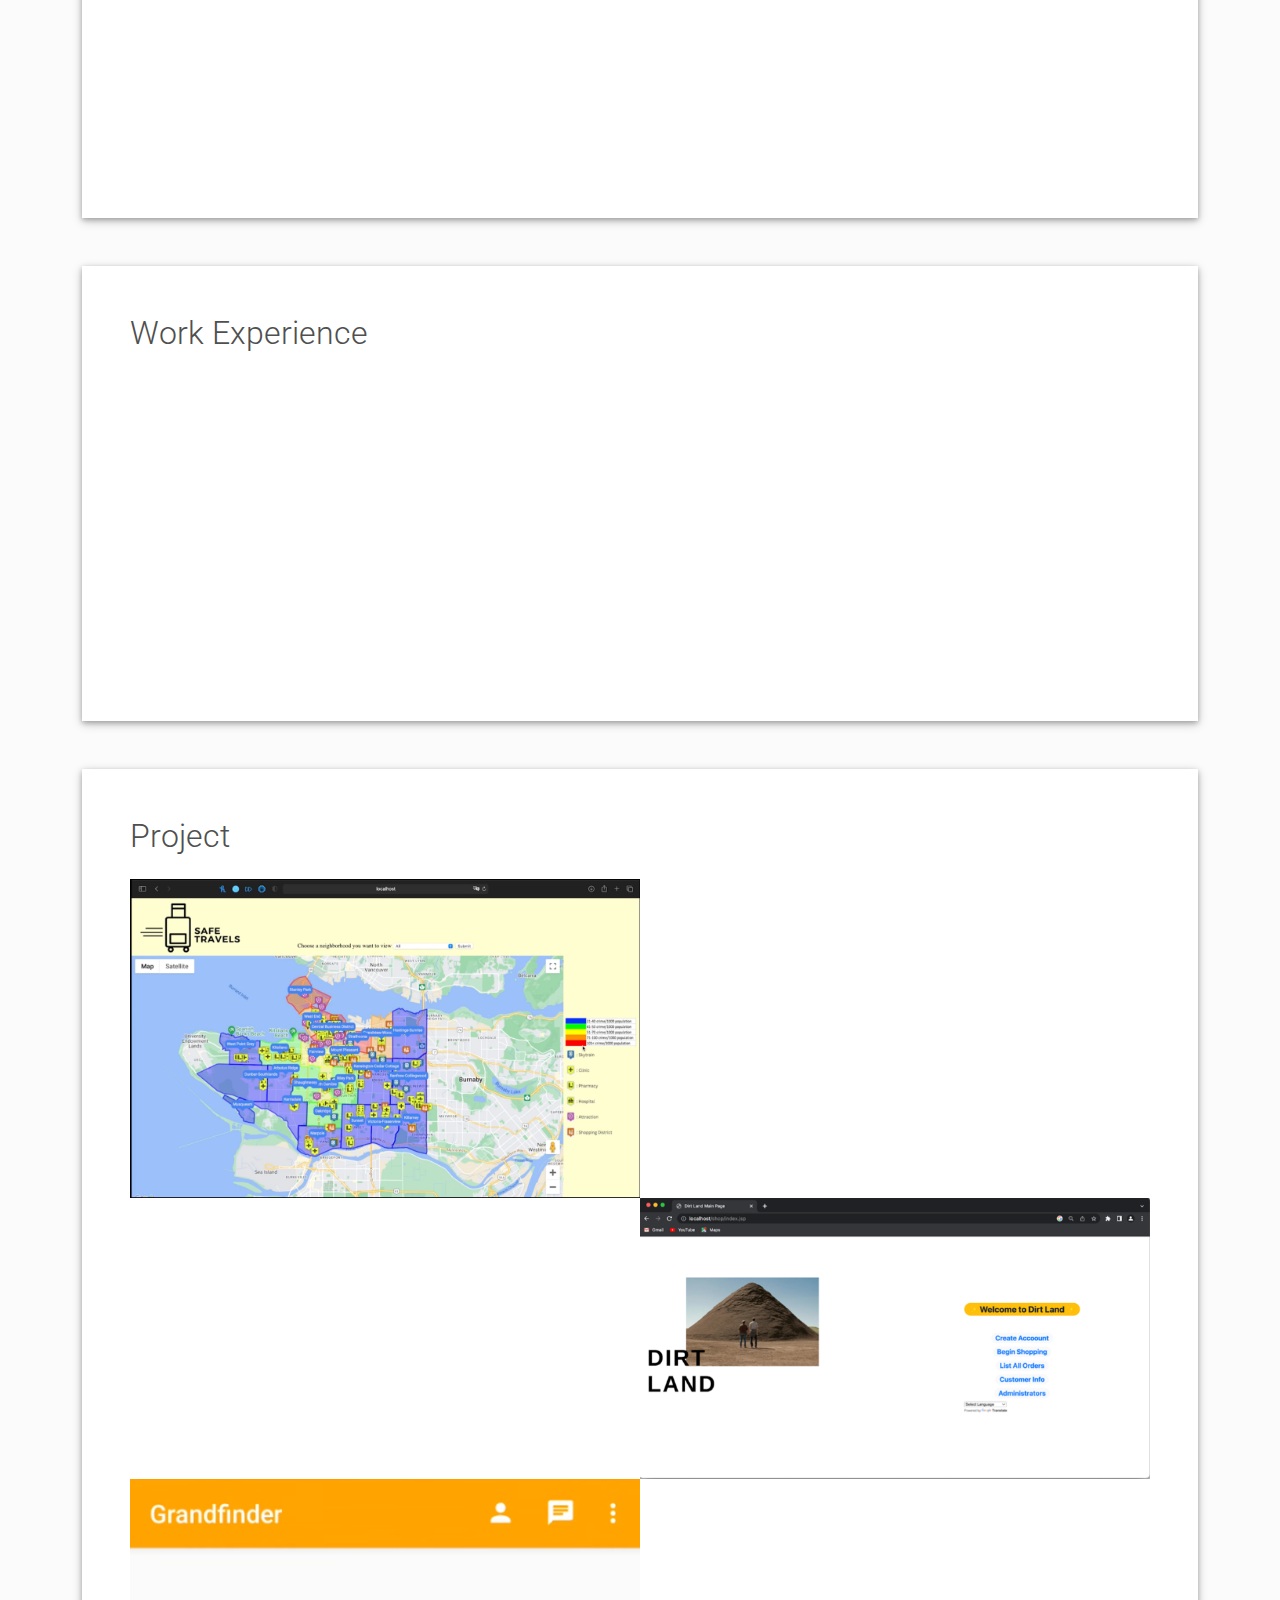
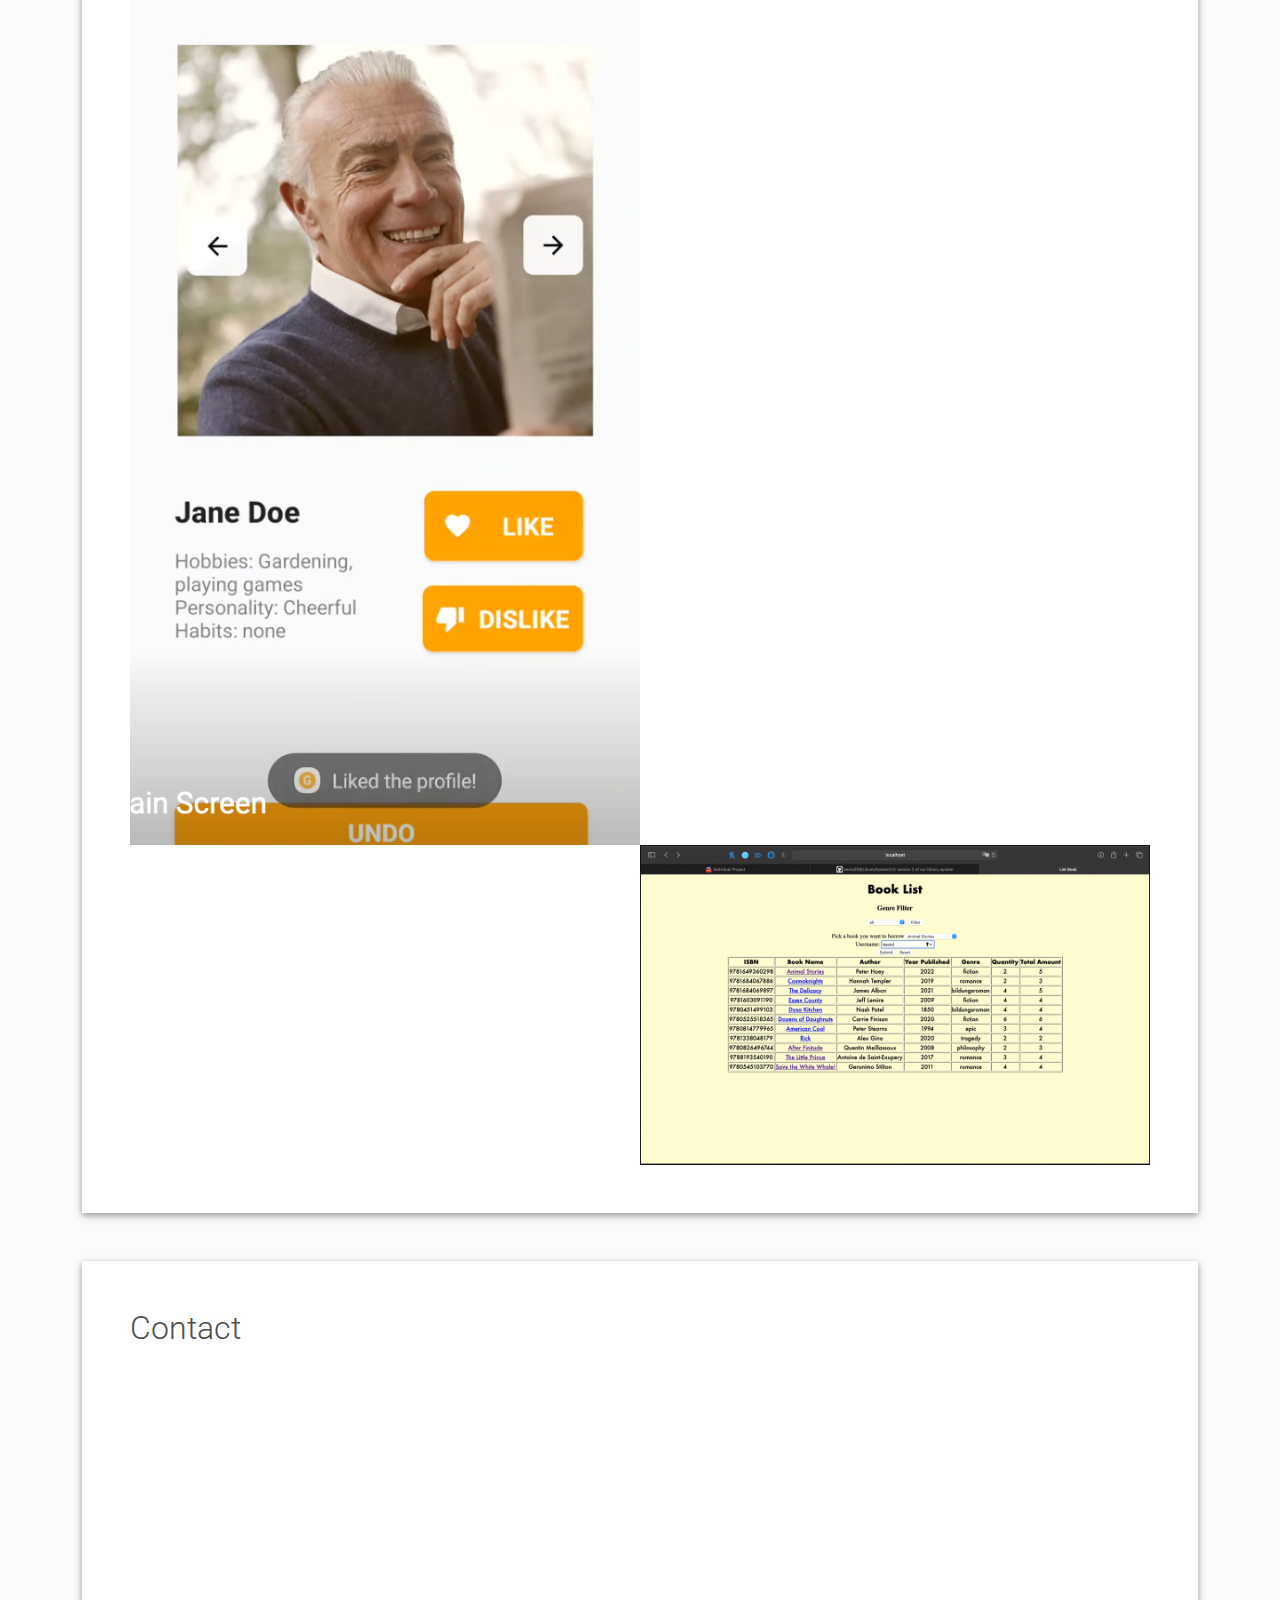
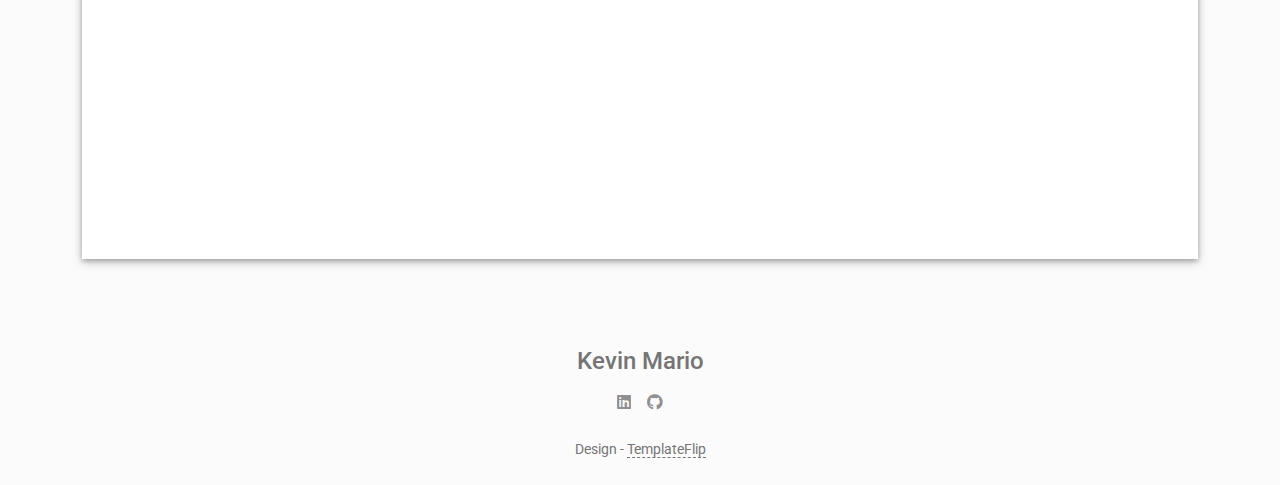
==== commit 809fe8ae: "updated about me" ====
--- a/index.html
+++ b/index.html
@@ -91,7 +91,7 @@
       <div class="row">
         <div class="col-md-6">
           <h2 class="h2 fw-light mb-4">About Me</h2>
-          <p>Hello! I am a third year Computer Science student. I am passionate about <strong>Web Development, Software Development, Application Development Database, </strong>and the list is still growing.</p>
+          <p>Hello! I am a third year Computer Science student. I am passionate about <strong>Web Development, Software Development, Database Management, </strong>and the list is still growing.</p>
         </div>
         <div class="col-md-5 offset-lg-1">
           <div class="row mt-2">
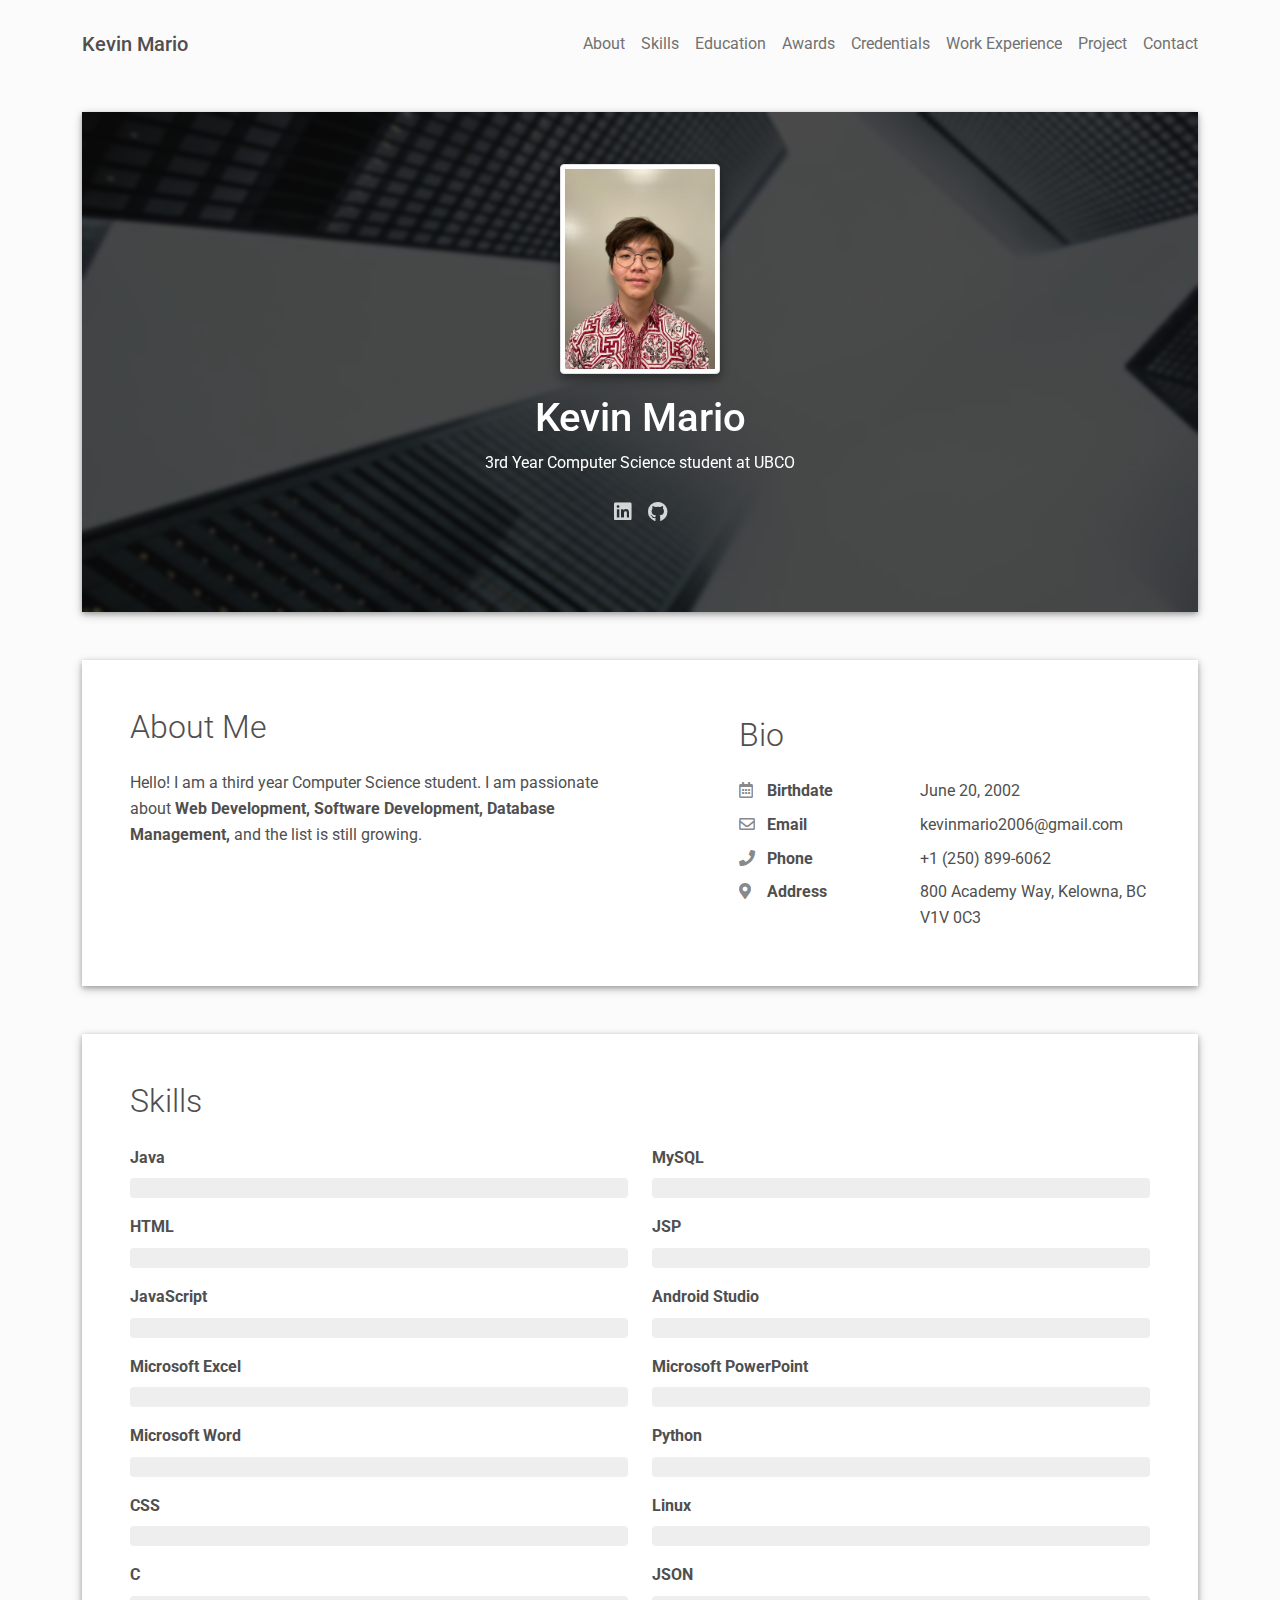
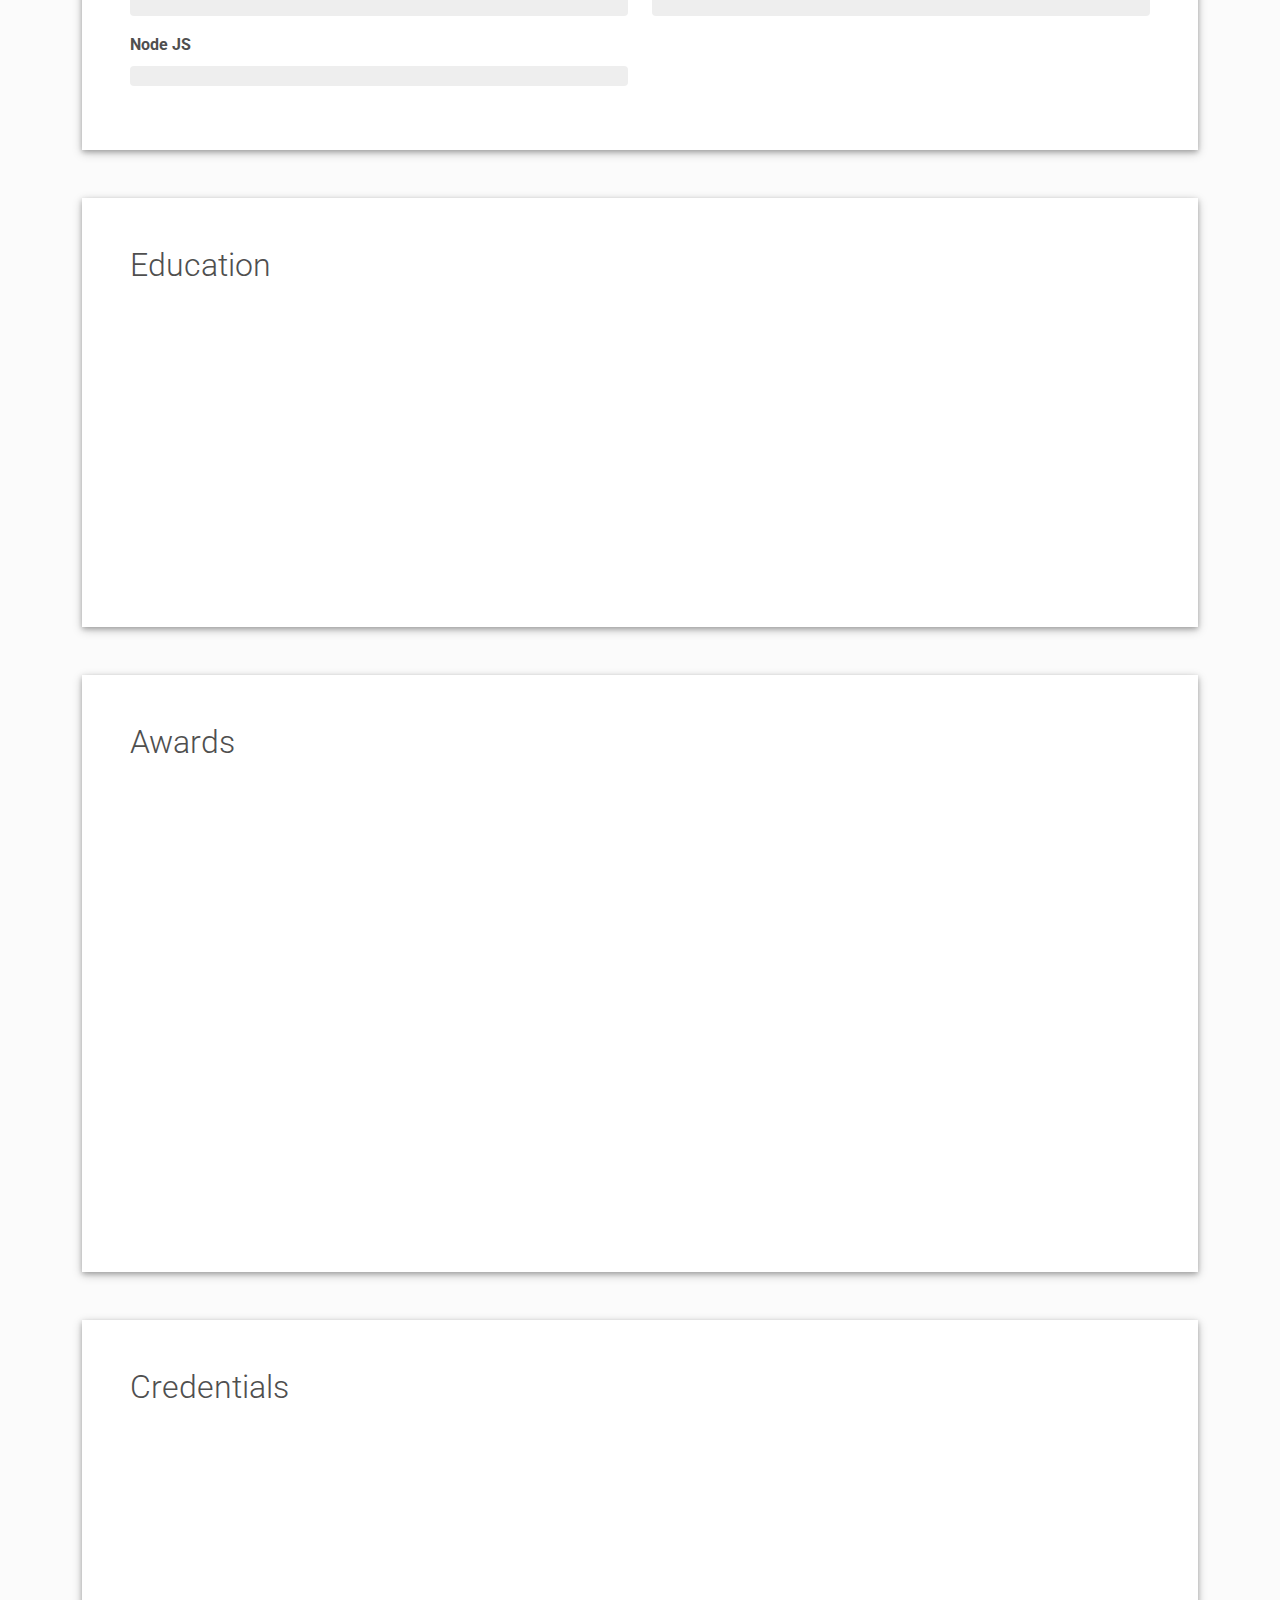
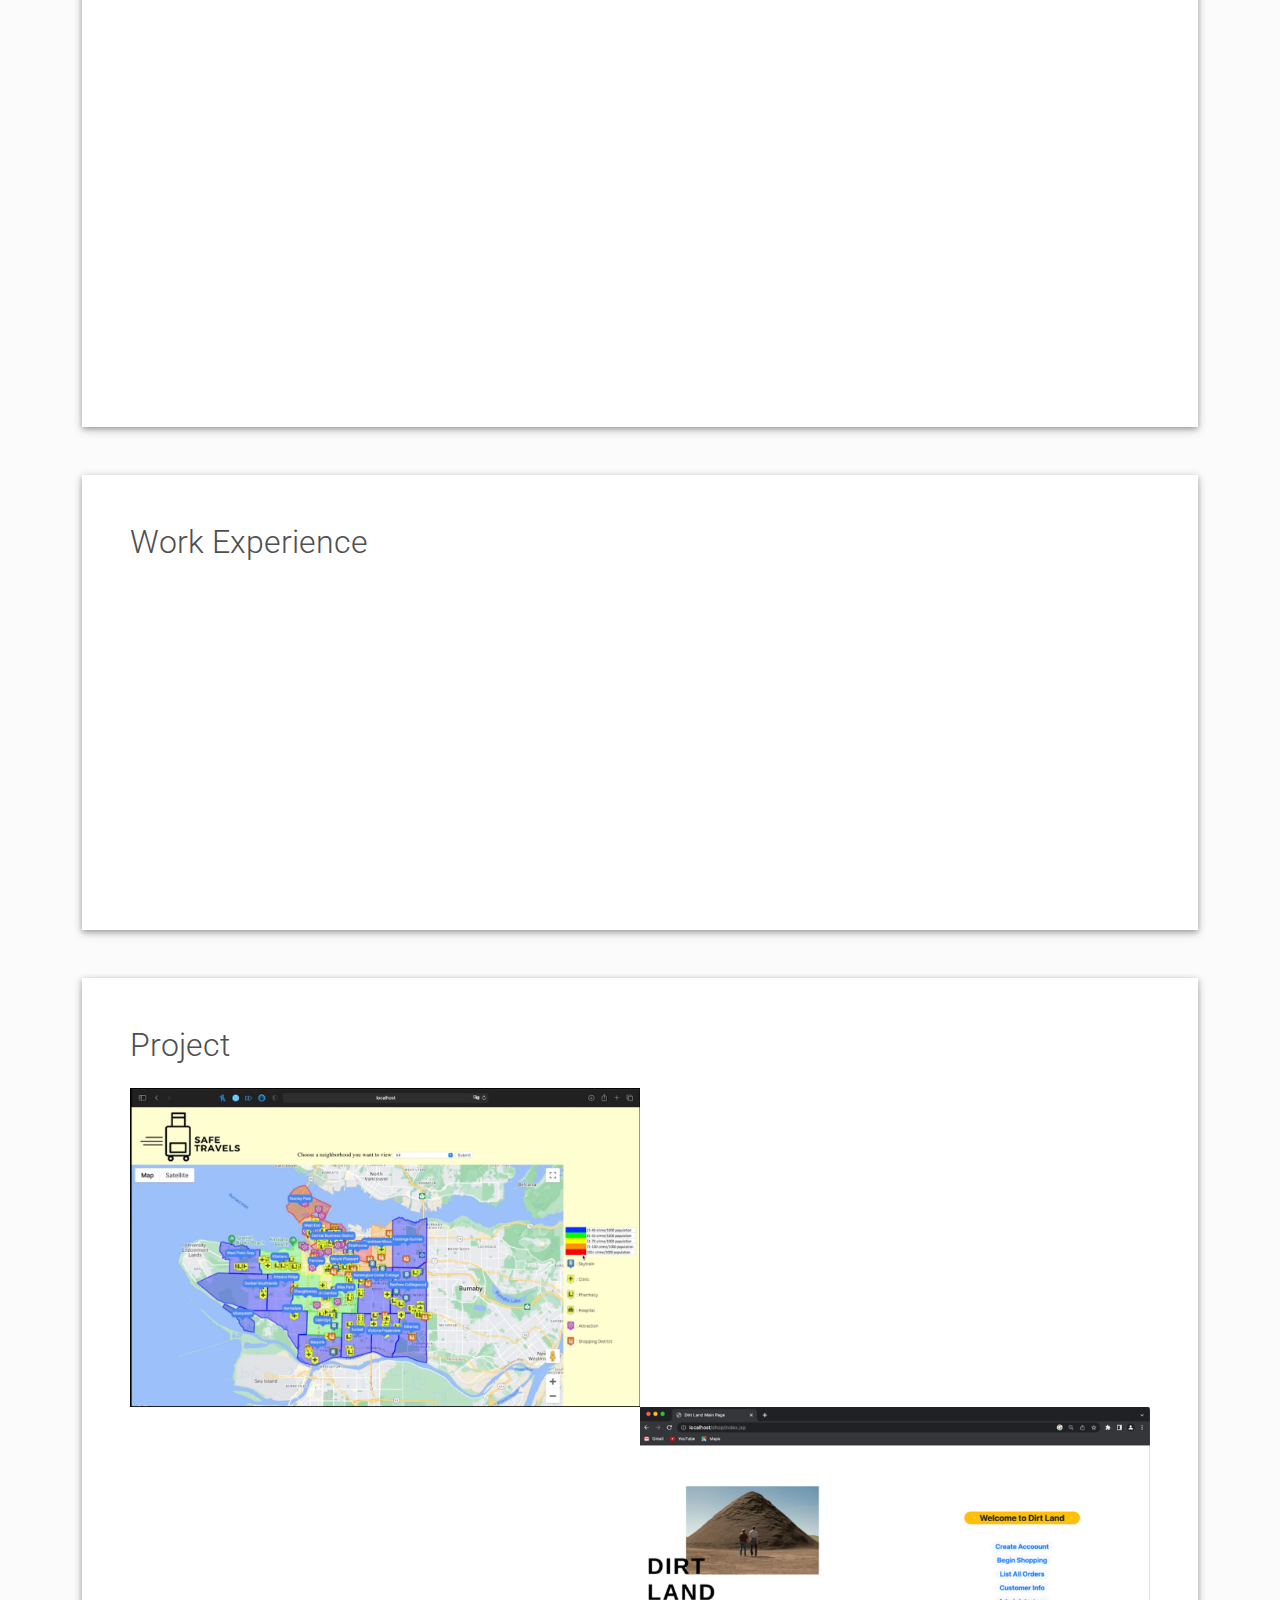
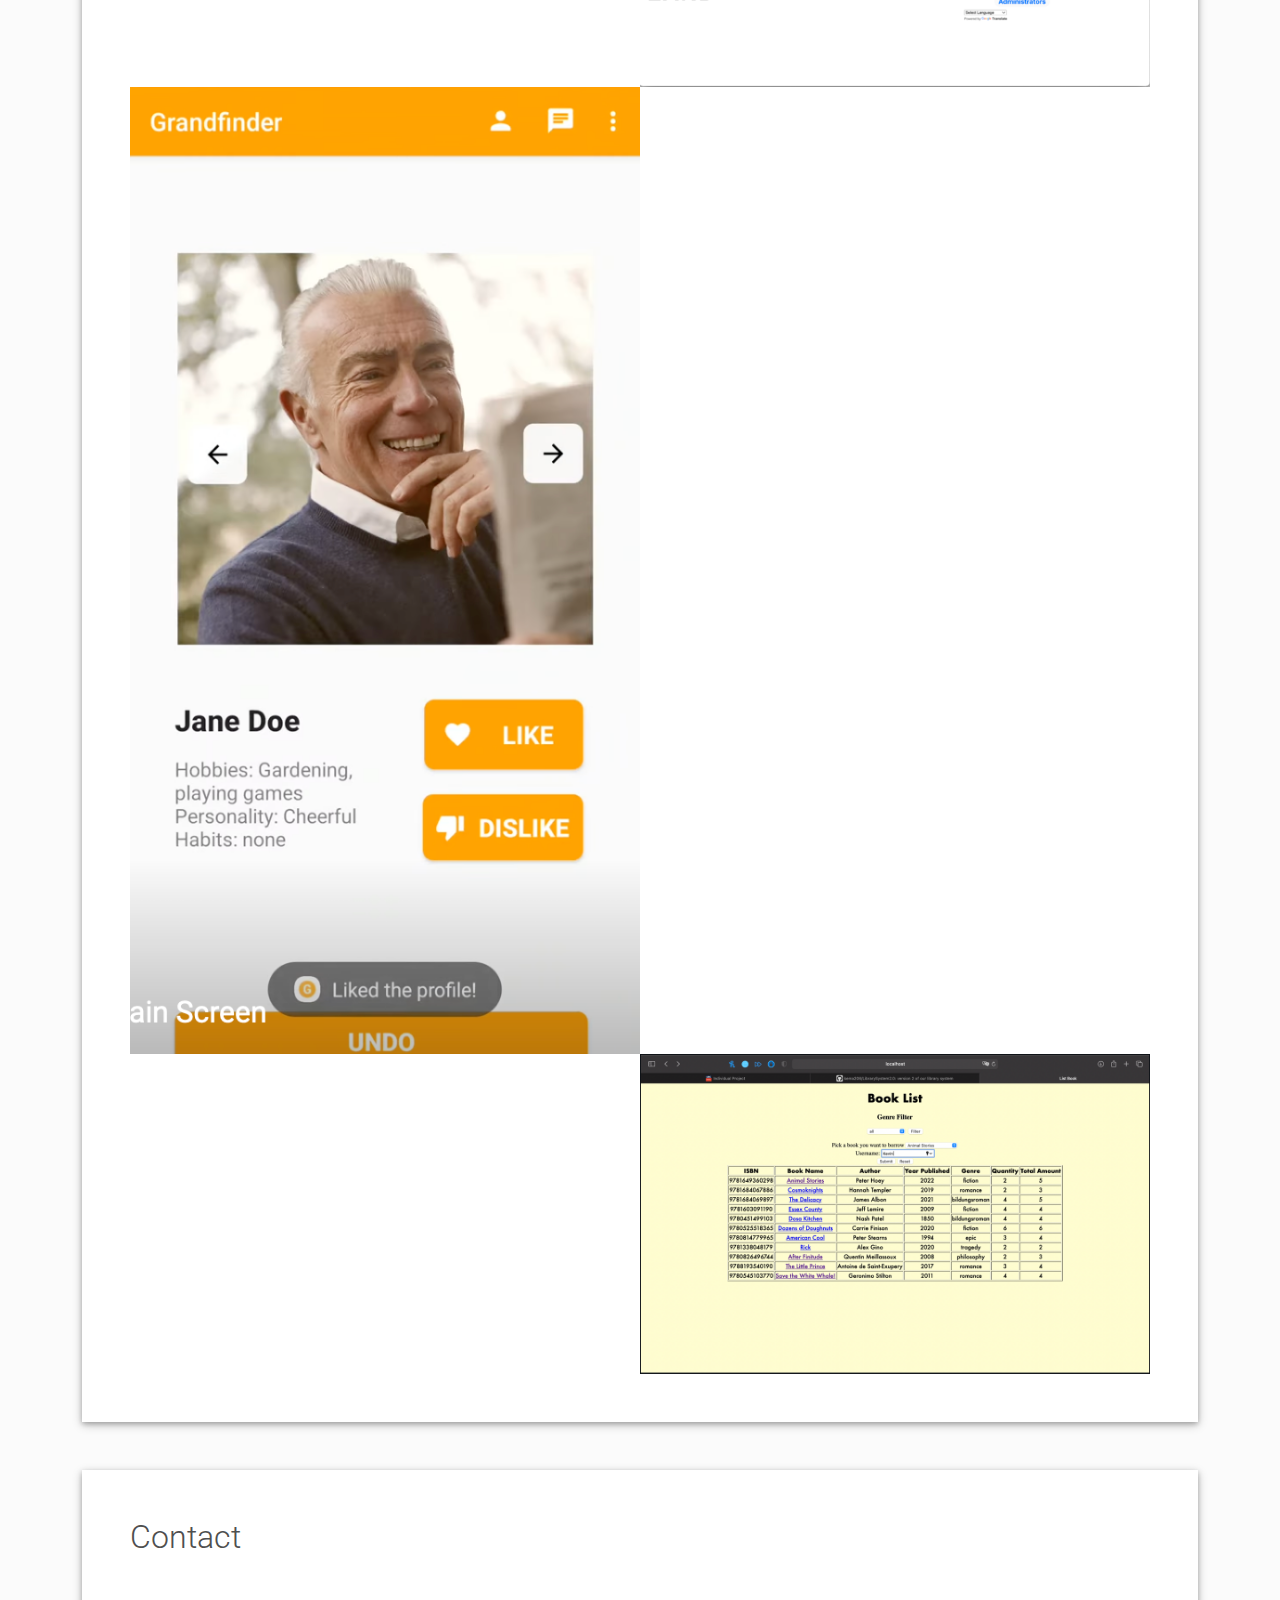
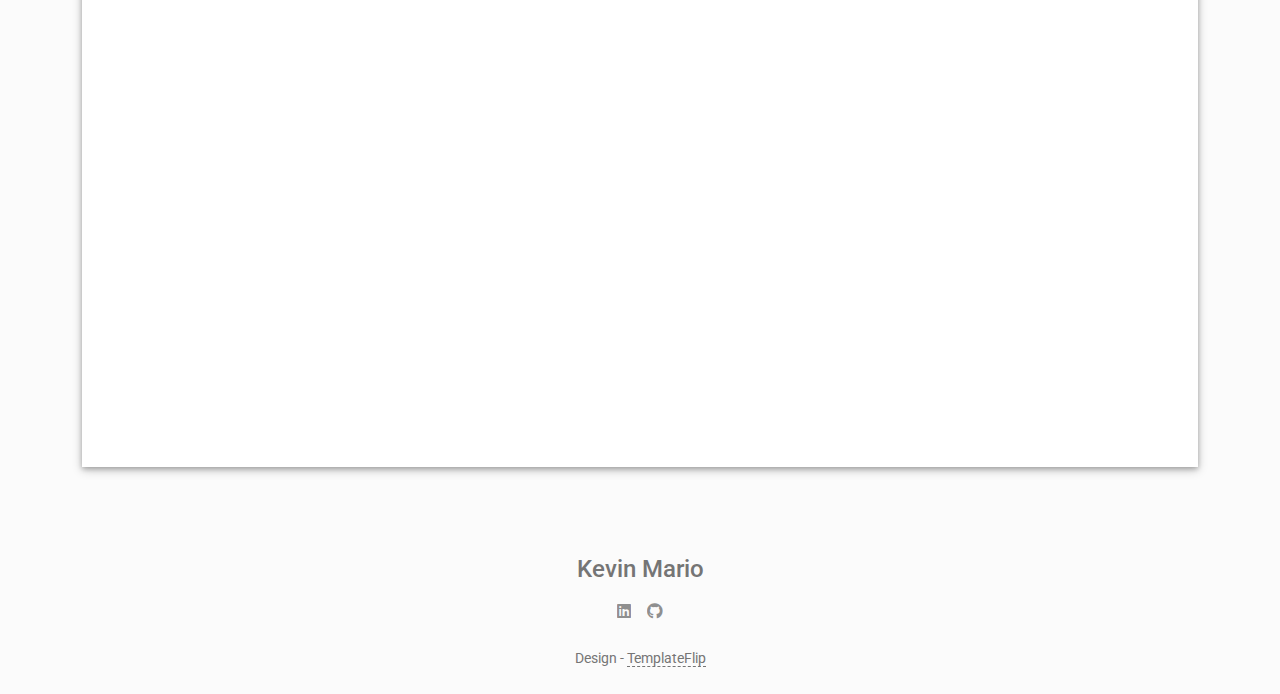
==== commit d6ff0df1: "updated skills" ====
--- a/index.html
+++ b/index.html
@@ -133,17 +133,27 @@
         <div class="col-md-6">
           <div class="mb-3"><span class="fw-bolder">Java</span>
             <div class="progress my-2 rounded" style="height: 20px">
-              <div class="progress-bar bg-info" role="progressbar" data-aos="zoom-in-right" data-aos-delay="100" data-aos-anchor=".skills-section" style="width: 70%;" aria-valuenow="70" aria-valuemin="0" aria-valuemax="100">Advance</div>
+              <div class="progress-bar bg-info" role="progressbar" data-aos="zoom-in-right" data-aos-delay="100" data-aos-anchor=".skills-section" style="width: 80%;" aria-valuenow="80" aria-valuemin="0" aria-valuemax="100">Advance</div>
             </div>
           </div>
           <div class="mb-3"><span class="fw-bolder">HTML</span>
             <div class="progress my-2 rounded" style="height: 20px">
-              <div class="progress-bar bg-info" role="progressbar" data-aos="zoom-in-right" data-aos-delay="200" data-aos-anchor=".skills-section" style="width: 70%" aria-valuenow="70" aria-valuemin="0" aria-valuemax="100">Advance</div>
+              <div class="progress-bar bg-info" role="progressbar" data-aos="zoom-in-right" data-aos-delay="200" data-aos-anchor=".skills-section" style="width: 80%" aria-valuenow="80" aria-valuemin="0" aria-valuemax="100">Advance</div>
             </div>
           </div>
           <div class="mb-3"><span class="fw-bolder">JavaScript</span>
             <div class="progress my-2 rounded" style="height: 20px">
-              <div class="progress-bar bg-info" role="progressbar" data-aos="zoom-in-right" data-aos-delay="300" data-aos-anchor=".skills-section" style="width: 70%" aria-valuenow="70" aria-valuemin="0" aria-valuemax="100">Advance</div>
+              <div class="progress-bar bg-info" role="progressbar" data-aos="zoom-in-right" data-aos-delay="300" data-aos-anchor=".skills-section" style="width: 80%" aria-valuenow="80" aria-valuemin="0" aria-valuemax="100">Advance</div>
+            </div>
+          </div>
+          <div class="mb-3"><span class="fw-bolder">Microsoft Excel</span>
+            <div class="progress my-2 rounded" style="height: 20px">
+              <div class="progress-bar bg-info" role="progressbar" data-aos="zoom-in-right" data-aos-delay="300" data-aos-anchor=".skills-section" style="width: 80%" aria-valuenow="80" aria-valuemin="0" aria-valuemax="100">Advance</div>
+            </div>
+          </div>
+          <div class="mb-3"><span class="fw-bolder">Microsoft Word</span>
+            <div class="progress my-2 rounded" style="height: 20px">
+              <div class="progress-bar bg-info" role="progressbar" data-aos="zoom-in-right" data-aos-delay="300" data-aos-anchor=".skills-section" style="width: 90%" aria-valuenow="90" aria-valuemin="0" aria-valuemax="100">Advance</div>
             </div>
           </div>
           <div class="mb-3"><span class="fw-bolder">CSS</span>
@@ -152,6 +162,11 @@
             </div>
           </div>
           <div class="mb-3"><span class="fw-bolder">C</span>
+            <div class="progress my-2 rounded" style="height: 20px">
+              <div class="progress-bar bg-info" role="progressbar" data-aos="zoom-in-right" data-aos-delay="300" data-aos-anchor=".skills-section" style="width: 50%" aria-valuenow="50" aria-valuemin="0" aria-valuemax="100">Beginner</div>
+            </div>
+          </div>
+          <div class="mb-3"><span class="fw-bolder">Node JS</span>
             <div class="progress my-2 rounded" style="height: 20px">
               <div class="progress-bar bg-info" role="progressbar" data-aos="zoom-in-right" data-aos-delay="300" data-aos-anchor=".skills-section" style="width: 50%" aria-valuenow="50" aria-valuemin="0" aria-valuemax="100">Beginner</div>
             </div>
@@ -160,17 +175,22 @@
         <div class="col-md-6">
           <div class="mb-3"><span class="fw-bolder">MySQL</span>
             <div class="progress my-2 rounded" style="height: 20px">
-              <div class="progress-bar bg-secondary" role="progressbar" data-aos="zoom-in-right" data-aos-delay="400" data-aos-anchor=".skills-section" style="width: 70%" aria-valuenow="70" aria-valuemin="0" aria-valuemax="100">Advance</div>
+              <div class="progress-bar bg-secondary" role="progressbar" data-aos="zoom-in-right" data-aos-delay="400" data-aos-anchor=".skills-section" style="width: 80%" aria-valuenow="80" aria-valuemin="0" aria-valuemax="100">Advance</div>
             </div>
           </div>
           <div class="mb-3"><span class="fw-bolder">JSP</span>
             <div class="progress my-2 rounded" style="height: 20px">
-              <div class="progress-bar bg-secondary" role="progressbar" data-aos="zoom-in-right" data-aos-delay="400" data-aos-anchor=".skills-section" style="width: 70%" aria-valuenow="70" aria-valuemin="0" aria-valuemax="100">Advance</div>
+              <div class="progress-bar bg-secondary" role="progressbar" data-aos="zoom-in-right" data-aos-delay="400" data-aos-anchor=".skills-section" style="width: 80%" aria-valuenow="80" aria-valuemin="0" aria-valuemax="100">Advance</div>
             </div>
           </div>
           <div class="mb-3"><span class="fw-bolder">Android Studio</span>
             <div class="progress my-2 rounded" style="height: 20px">
-              <div class="progress-bar bg-secondary" role="progressbar" data-aos="zoom-in-right" data-aos-delay="500" data-aos-anchor=".skills-section" style="width: 70%" aria-valuenow="70" aria-valuemin="0" aria-valuemax="100">Advance</div>
+              <div class="progress-bar bg-secondary" role="progressbar" data-aos="zoom-in-right" data-aos-delay="500" data-aos-anchor=".skills-section" style="width: 80%" aria-valuenow="80" aria-valuemin="0" aria-valuemax="100">Advance</div>
+            </div>
+          </div>
+          <div class="mb-3"><span class="fw-bolder">Microsoft PowerPoint</span>
+            <div class="progress my-2 rounded" style="height: 20px">
+              <div class="progress-bar bg-secondary" role="progressbar" data-aos="zoom-in-right" data-aos-delay="400" data-aos-anchor=".skills-section" style="width: 80%" aria-valuenow="80" aria-valuemin="0" aria-valuemax="100">Advance</div>
             </div>
           </div>
           <div class="mb-3"><span class="fw-bolder">Python</span>
@@ -179,6 +199,11 @@
             </div>
           </div>
           <div class="mb-3"><span class="fw-bolder">Linux</span>
+            <div class="progress my-2 rounded" style="height: 20px">
+              <div class="progress-bar bg-secondary" role="progressbar" data-aos="zoom-in-right" data-aos-delay="600" data-aos-anchor=".skills-section" style="width: 50%" aria-valuenow="50" aria-valuemin="0" aria-valuemax="100">Beginner</div>
+            </div>
+          </div>
+          <div class="mb-3"><span class="fw-bolder">JSON</span>
             <div class="progress my-2 rounded" style="height: 20px">
               <div class="progress-bar bg-secondary" role="progressbar" data-aos="zoom-in-right" data-aos-delay="600" data-aos-anchor=".skills-section" style="width: 50%" aria-valuenow="50" aria-valuemin="0" aria-valuemax="100">Beginner</div>
             </div>
@@ -332,7 +357,7 @@
     <div class="project-section">
       <h2 class="h2 fw-light mb-4">Project</h2>
       <div class="row g-0">
-        <div class="col-md-6"><a href="https://dribbble.com/" target="_blank"><img class="img-fluid" src="images/project-1.jpg" width="800" height="500"/></a></div>
+        <div class="col-md-6"><a href="https://github.com/kema206/safeTravels" target="_blank"><img class="img-fluid" src="images/project-1.jpg" width="800" height="500"/></a></div>
         <div class="col-md-6 d-flex align-items-center" data-aos="fade-left" data-aos-delay="100">
           <div class="m-4 mt-md-2">
             <p class="text-teal text-small">Frontend / JSP / CSS / JavaScript / Docker</p>
@@ -349,10 +374,10 @@
             <p class="text-muted">Collaborated in creating a database to store the shop's indo using MySQL and Docker. Retreived information from the database using JSP. Designed the Frontend using JSP and CSS, also implemented Google Translate API.</p>
           </div>
         </div>
-        <div class="col-md-6"><a href="https://www.behance.net/" target="_blank"><img class="img-fluid" src="images/project-2.jpg" width="800" height="500"/></a></div>
+        <div class="col-md-6"><a href="https://github.com/kema206/DirtLand" target="_blank"><img class="img-fluid" src="images/project-2.jpg" width="800" height="500"/></a></div>
       </div>
       <div class="row g-0">
-        <div class="col-md-6"><a href="https://dribbble.com/" target="_blank"><img class="img-fluid" src="images/project-3.jpg" width="800" height="500"/></a></div>
+        <div class="col-md-6"><a href="https://github.com/kema206/Grandfinder" target="_blank"><img class="img-fluid" src="images/project-3.jpg" width="800" height="500"/></a></div>
         <div class="col-md-6 d-flex align-items-center" data-aos="fade-left" data-aos-delay="100">
           <div class="m-4 mt-md-2">
             <p class="text-teal text-small">Full Stack / Android Studio / Java / Firebase</p>
@@ -369,7 +394,7 @@
             <p class="text-muted">Established a database to store the library's info using MySQL and Docker. Retreived information from the database using JSP. Designed the Frontend using JSP and CSS. Implemented Twitter API, Google Books API, and Google Visualization API to add information about each book.</p>
           </div>
         </div>
-        <div class="col-md-6"><a href="https://www.behance.net/" target="_blank"><img class="img-fluid" src="images/project-4.jpg" width="800" height="500"/></a></div>
+        <div class="col-md-6"><a href="https://github.com/kema206/LibrarySystem2.0" target="_blank"><img class="img-fluid" src="images/project-4.jpg" width="800" height="500"/></a></div>
       </div>
     </div>
   </div>
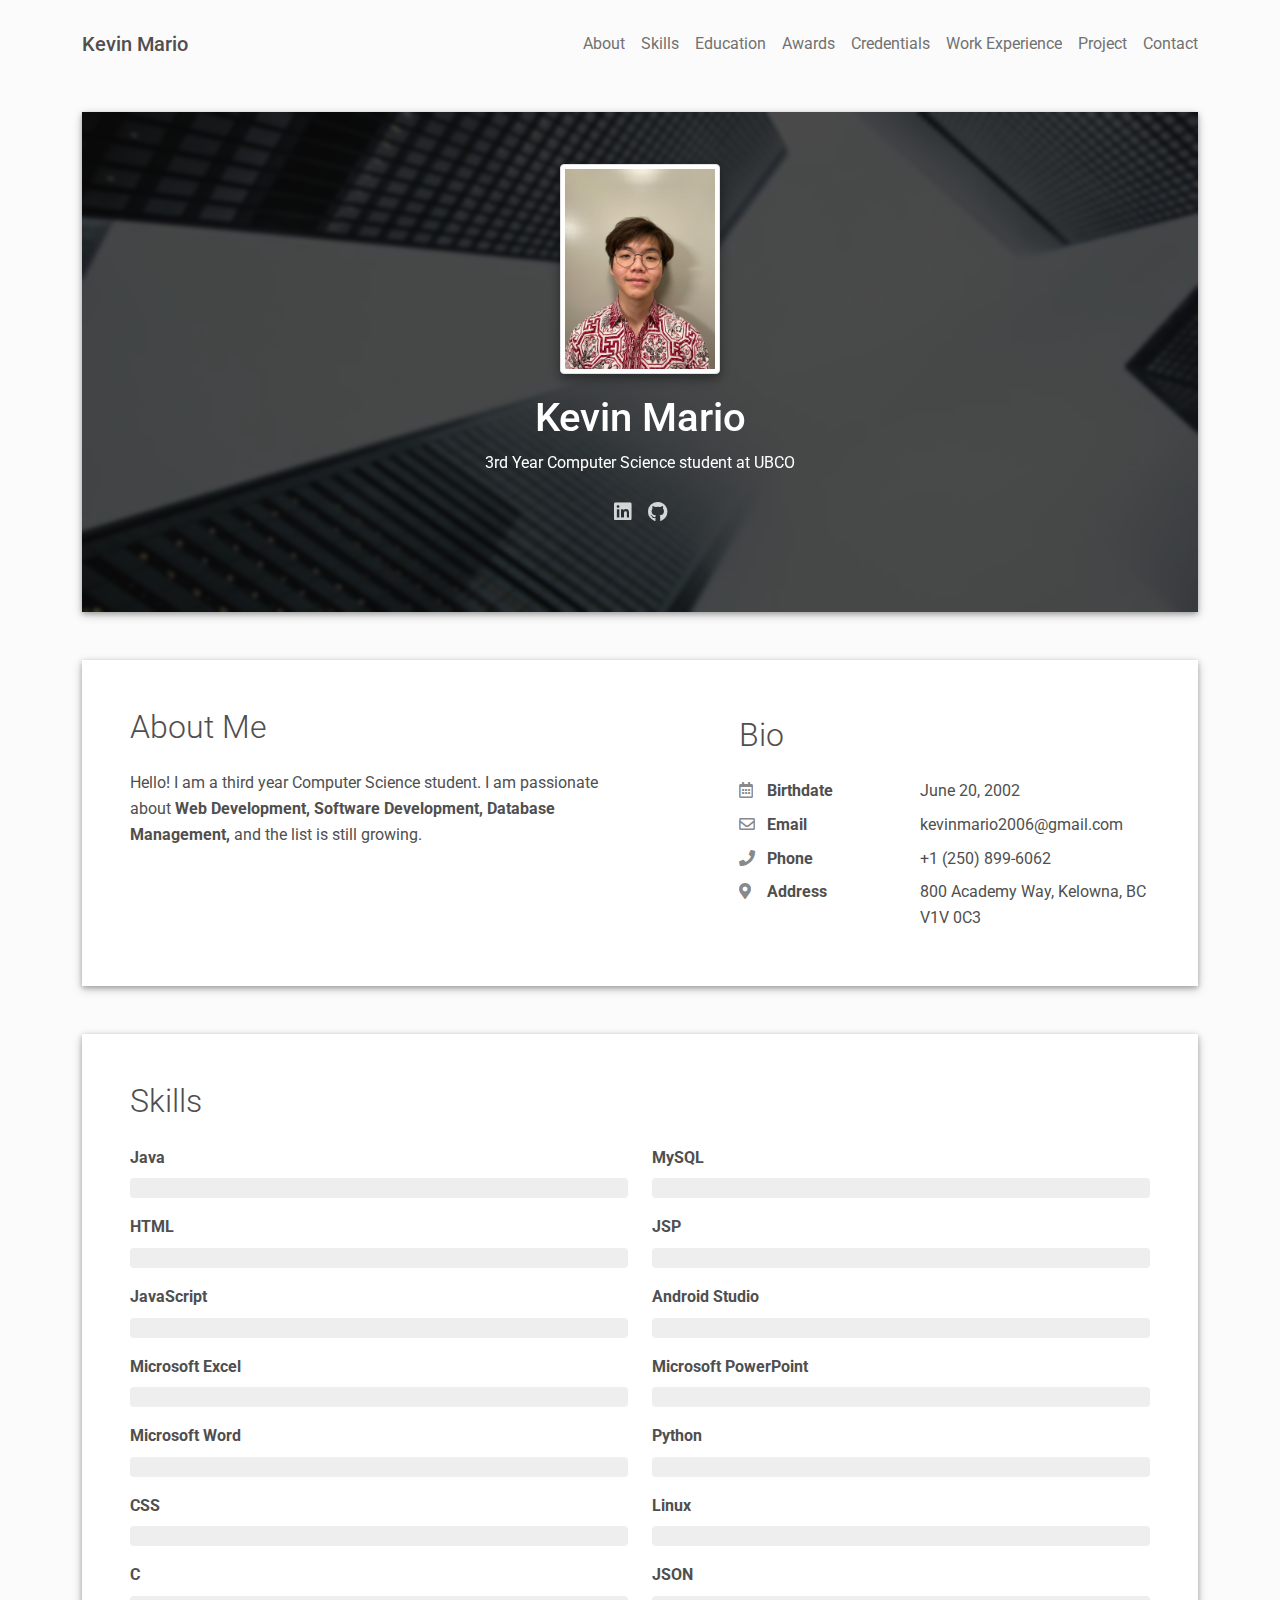
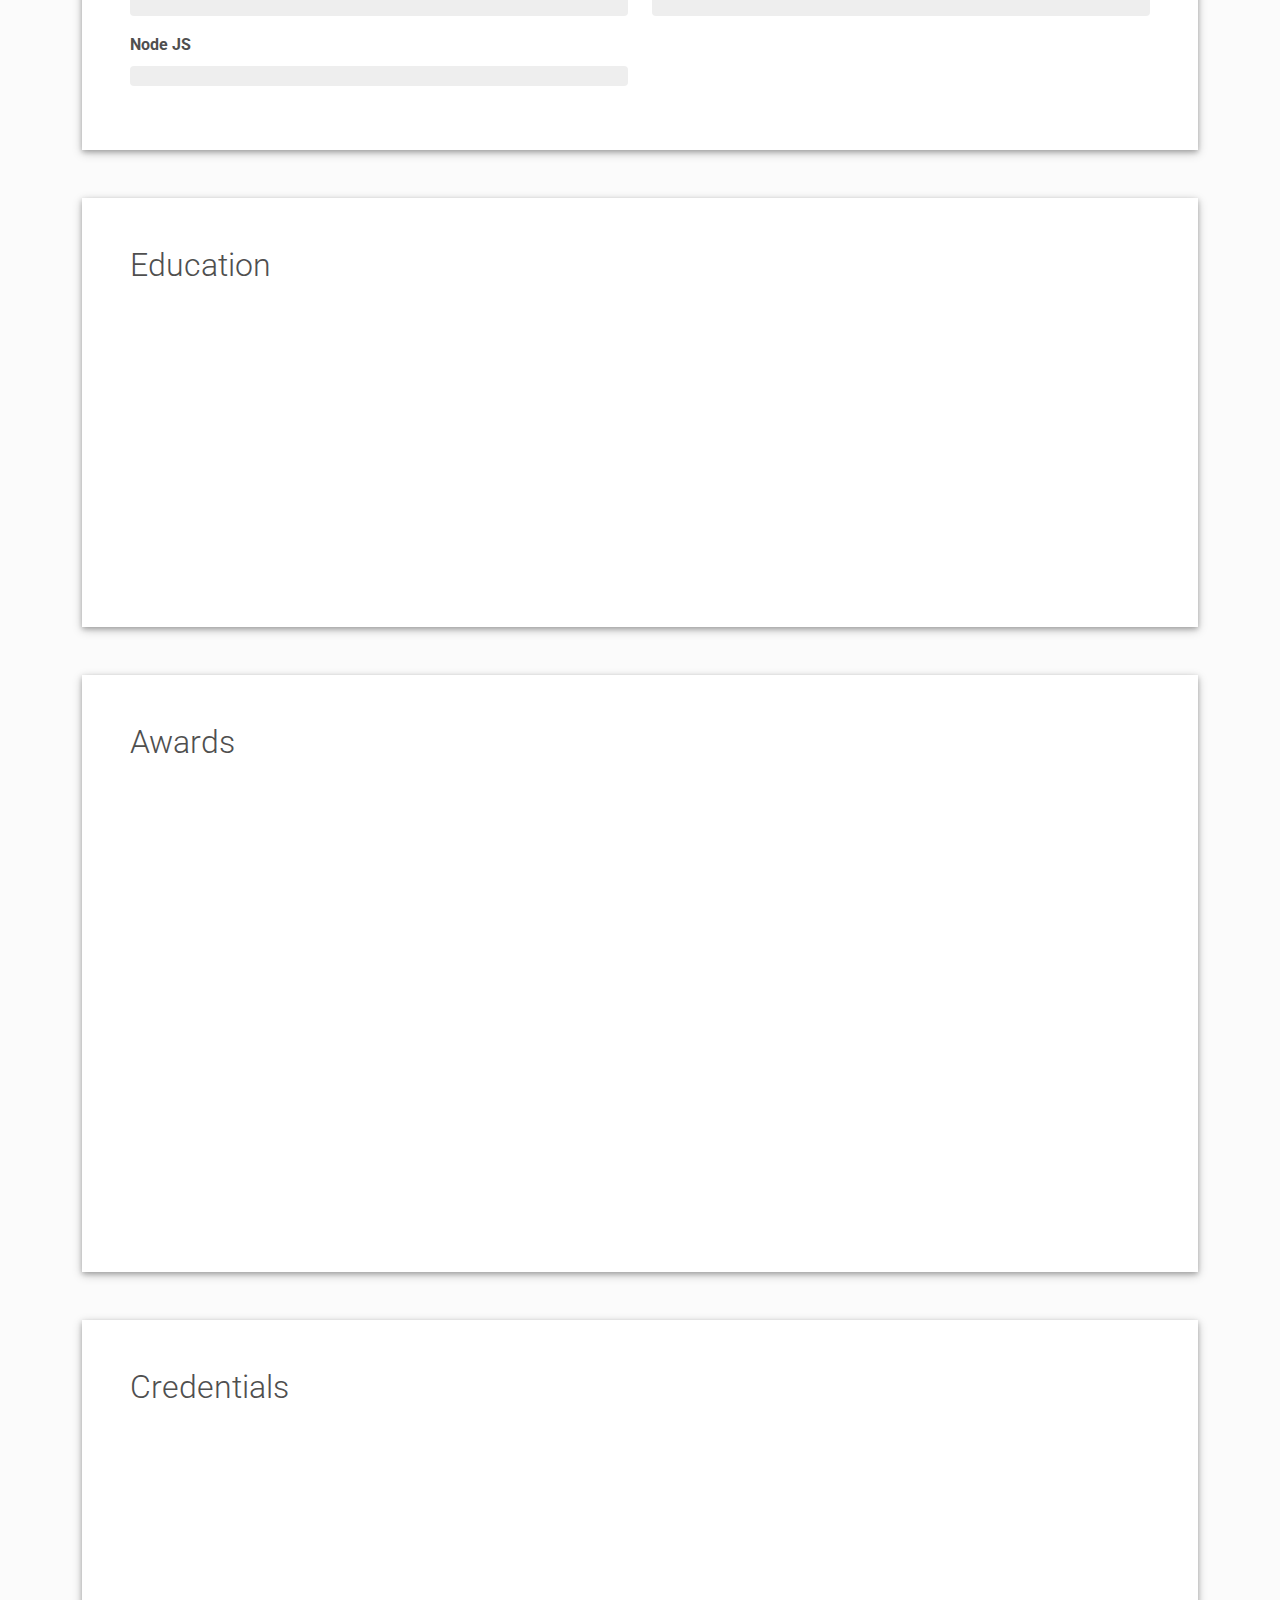
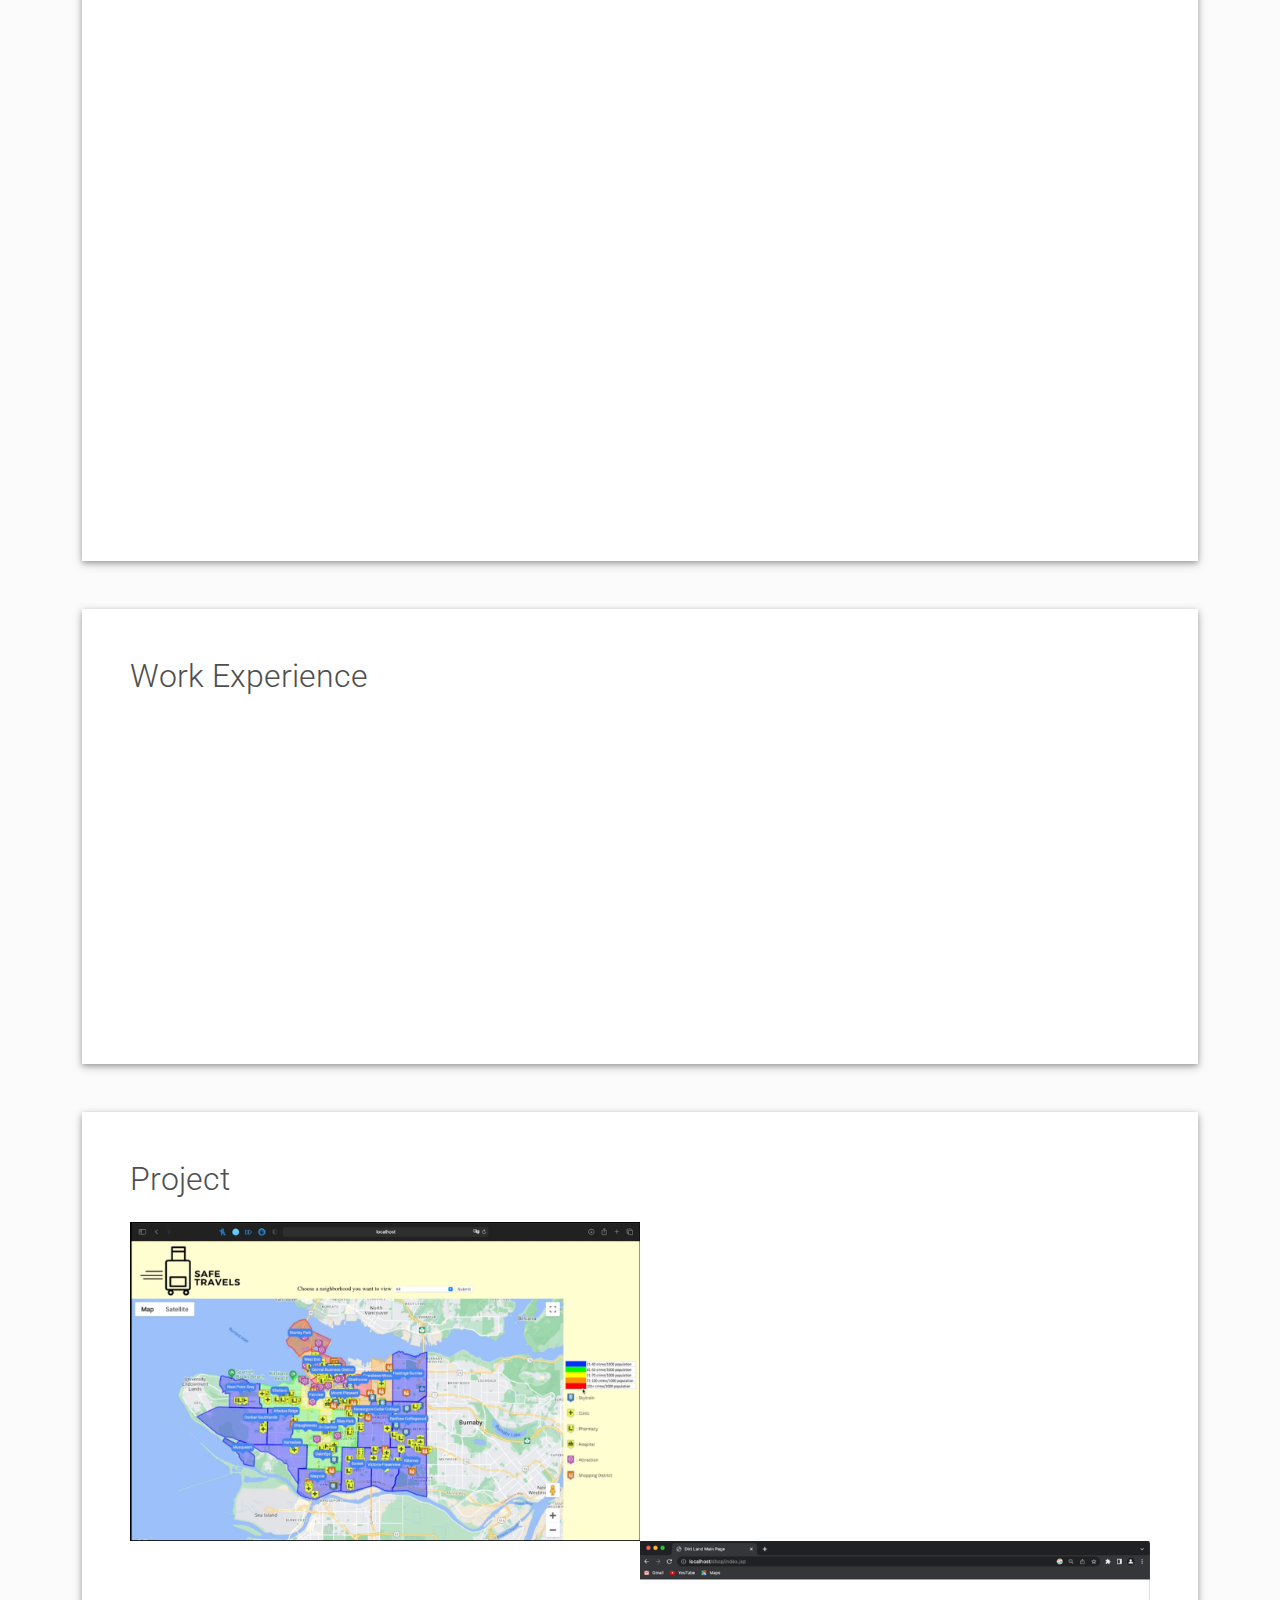
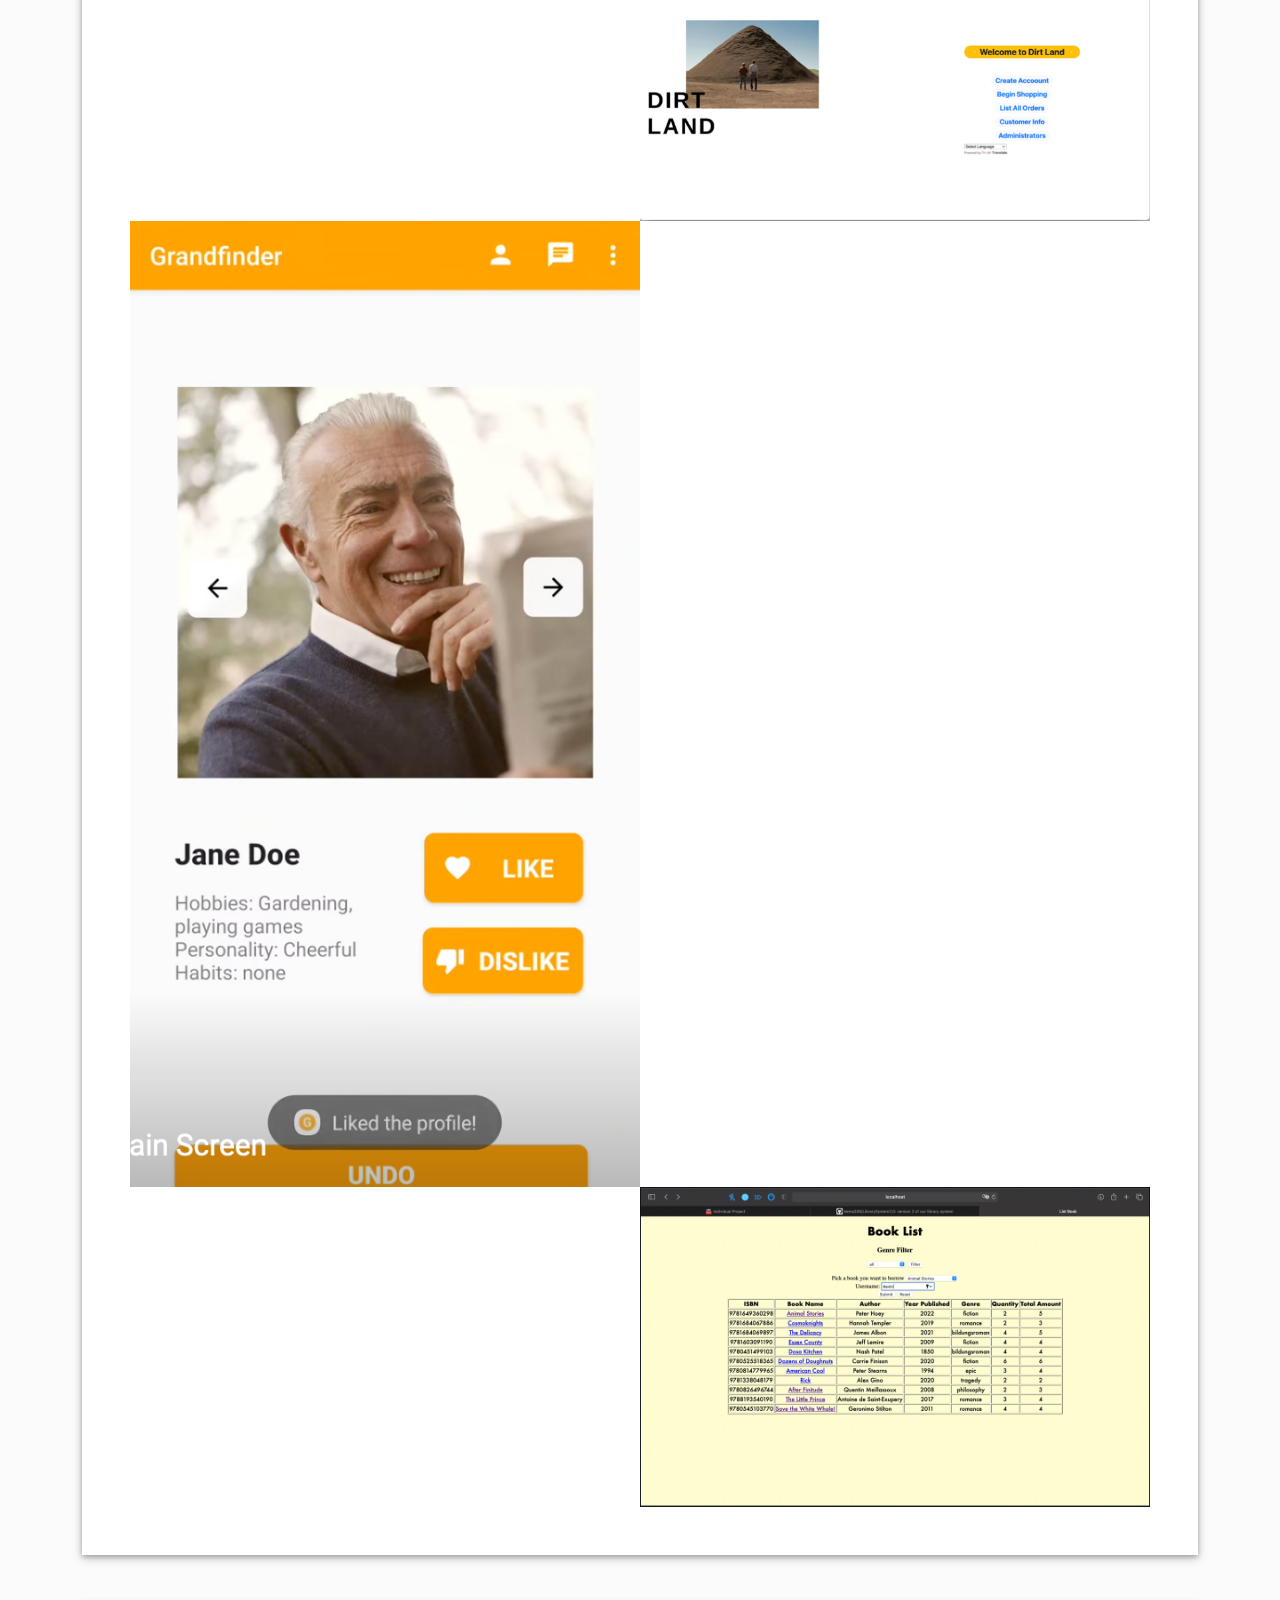
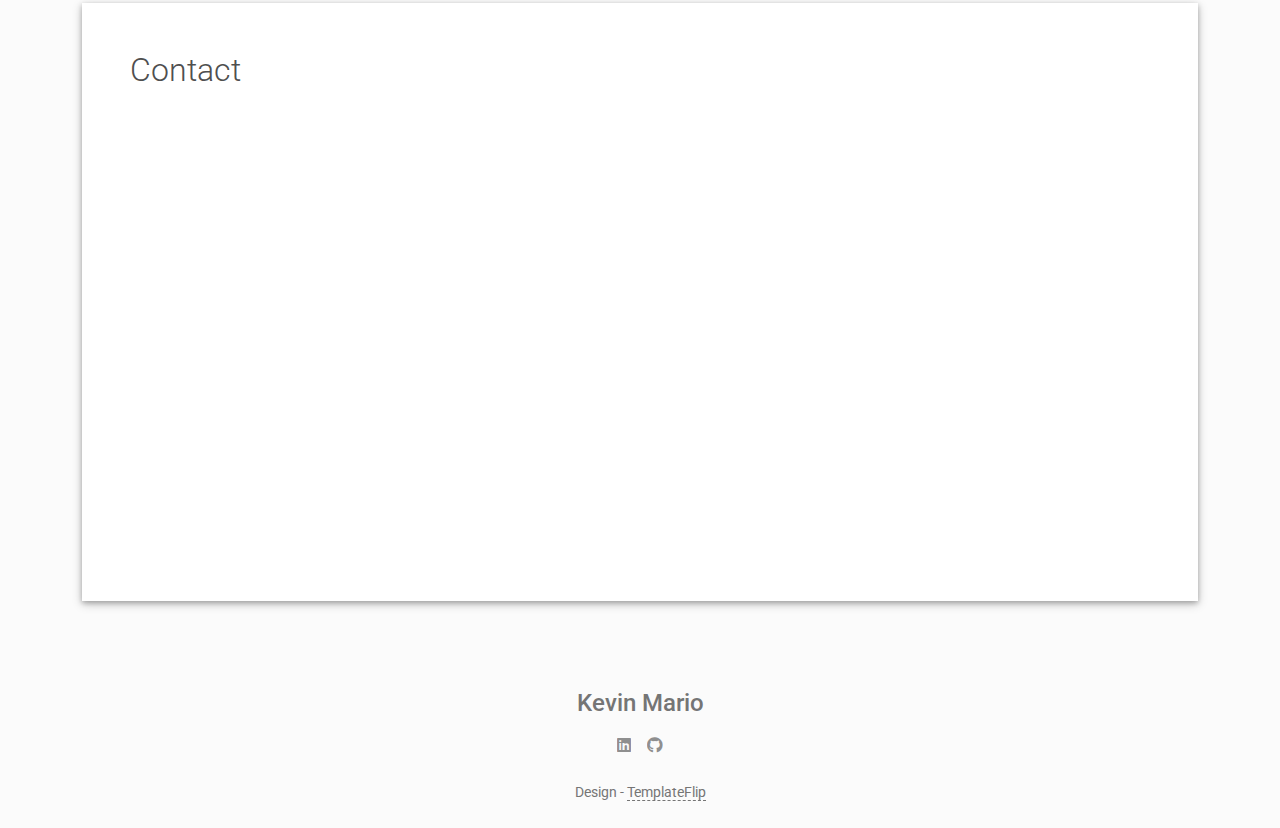
==== commit efa86a99: "updated credentials" ====
--- a/index.html
+++ b/index.html
@@ -285,6 +285,14 @@
       <div class="timeline">
         <div class="timeline-card timeline-card-secondary" data-aos="fade-in" data-aos-delay="200">
           <div class="timeline-head px-4 pt-3">
+            <div class="h5"><a href="https://drive.google.com/file/d/111YKFnb31aLbnRvDy1RYB5d7pfPq-zTf/view?usp=sharing">Front-End Web UI Frameworks and Tools: <br>Bootstrap 4</a> <span class="text-muted h6">from The Hong Kong University of Science and Technology</span>          </div>
+          </div>
+          <div class="timeline-body px-4 pb-4">
+            <div class="text-muted text-small mb-3">Jan 2023</div>
+          </div>
+        </div>
+        <div class="timeline-card timeline-card-secondary" data-aos="fade-in" data-aos-delay="200">
+          <div class="timeline-head px-4 pt-3">
             <div class="h5"><a href="https://drive.google.com/file/d/1PgqDR7YOvxpzHstH1rdBw9eTKDPrEWXC/view?usp=sharing">Linux Cloud and DevOps</a> <span class="text-muted h6">from LearnQuest</span>          </div>
           </div>
           <div class="timeline-body px-4 pb-4">
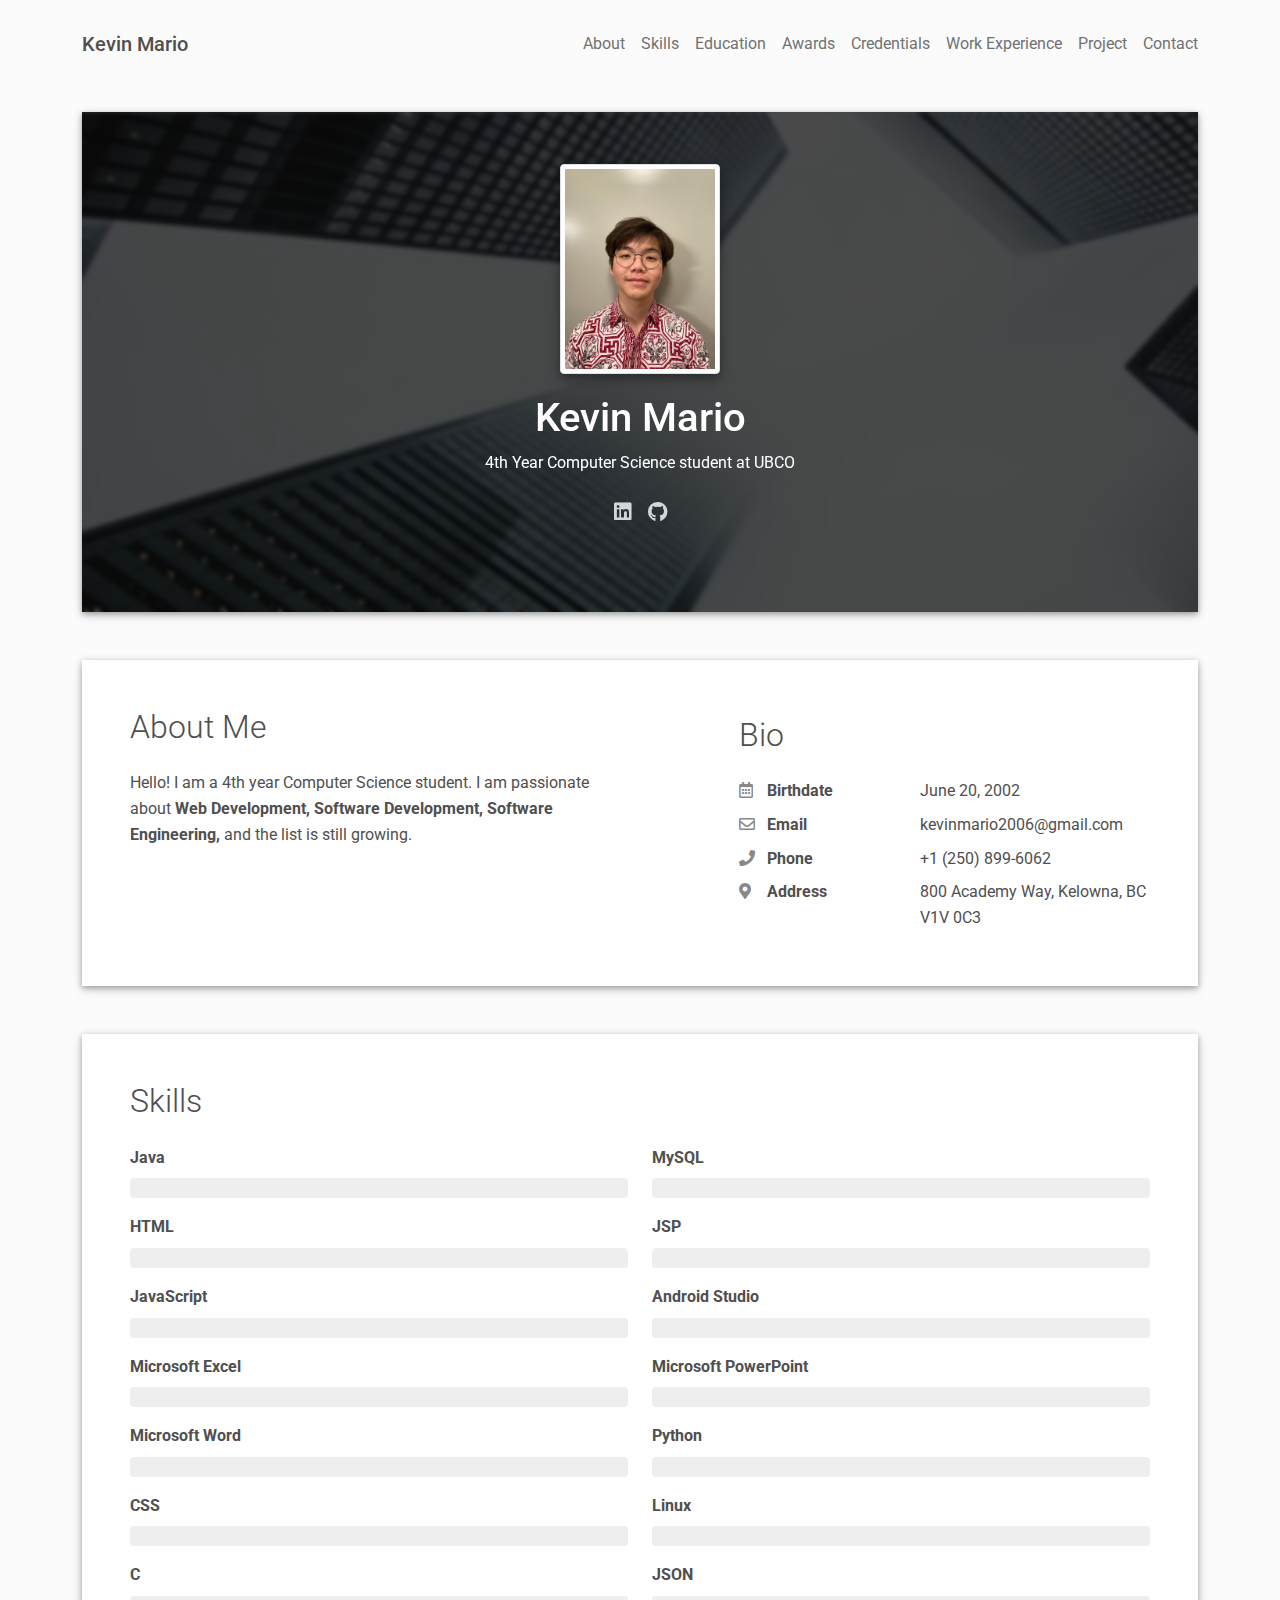
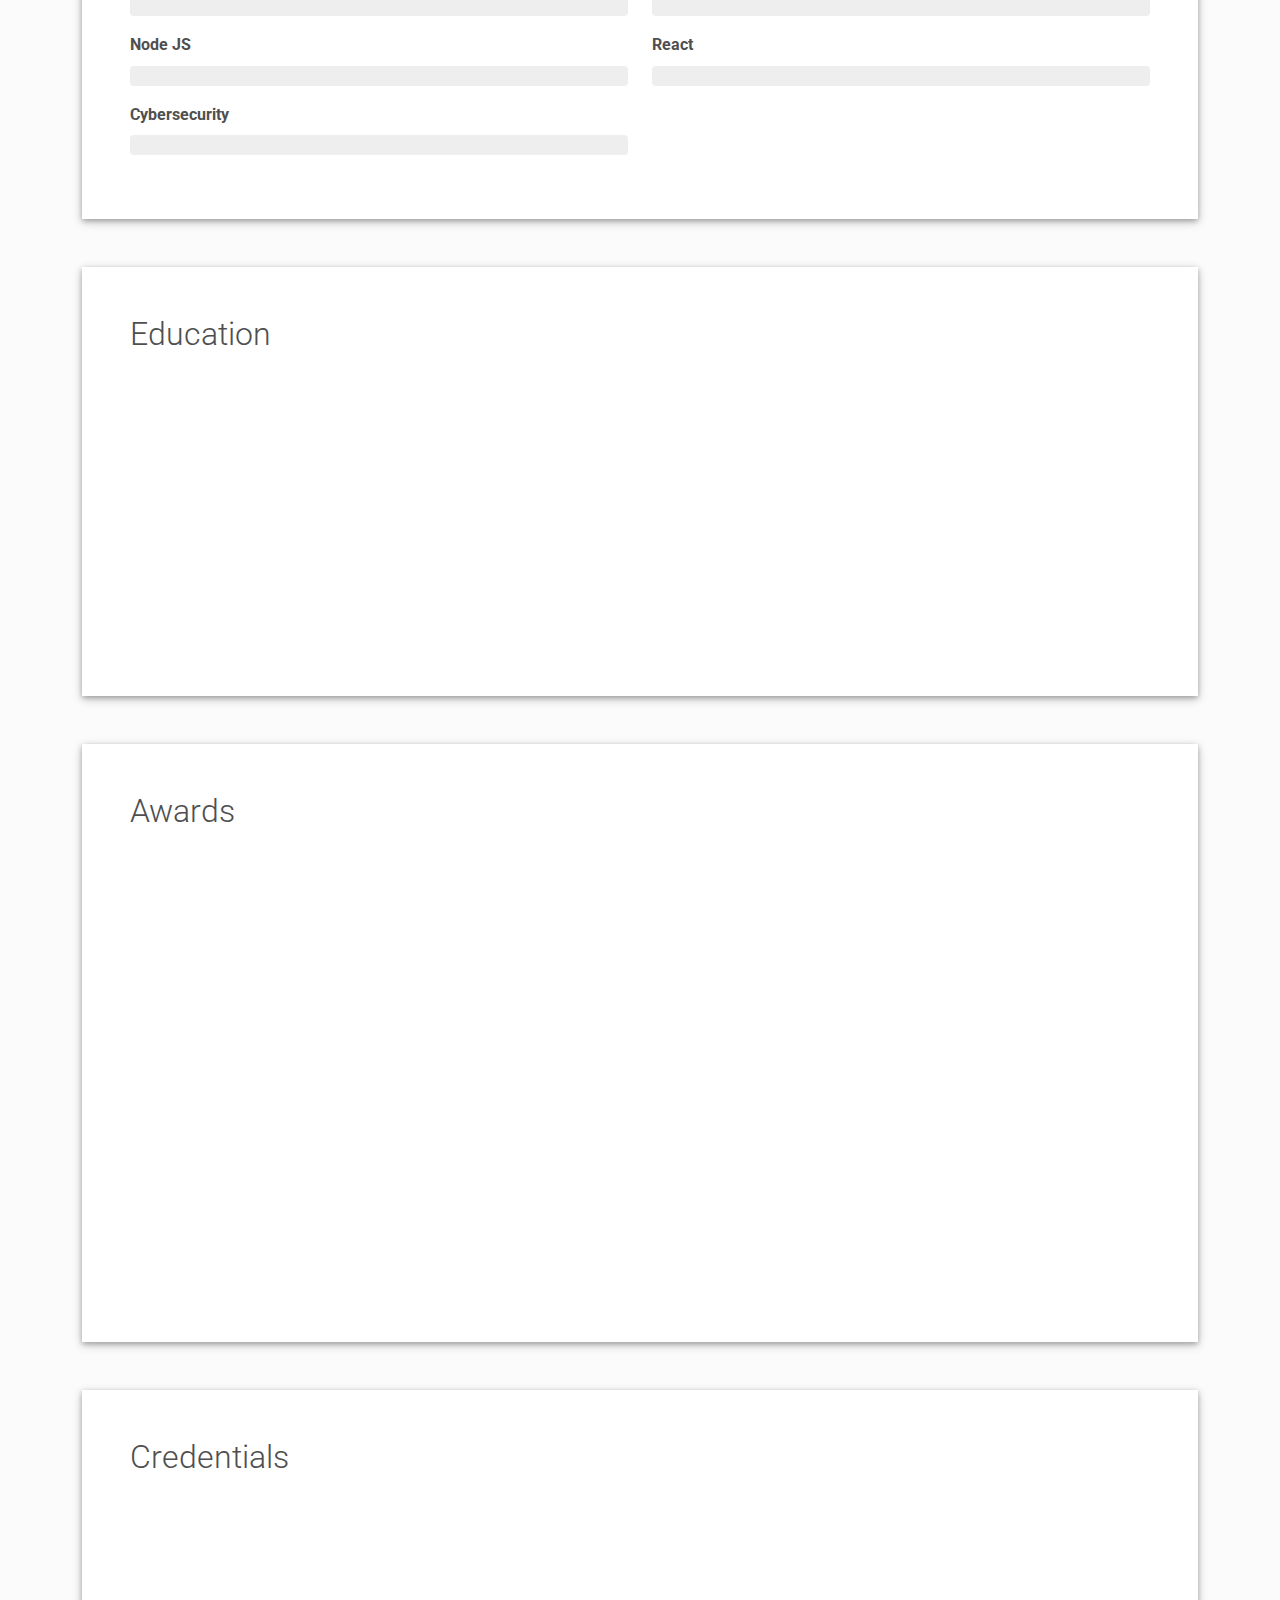
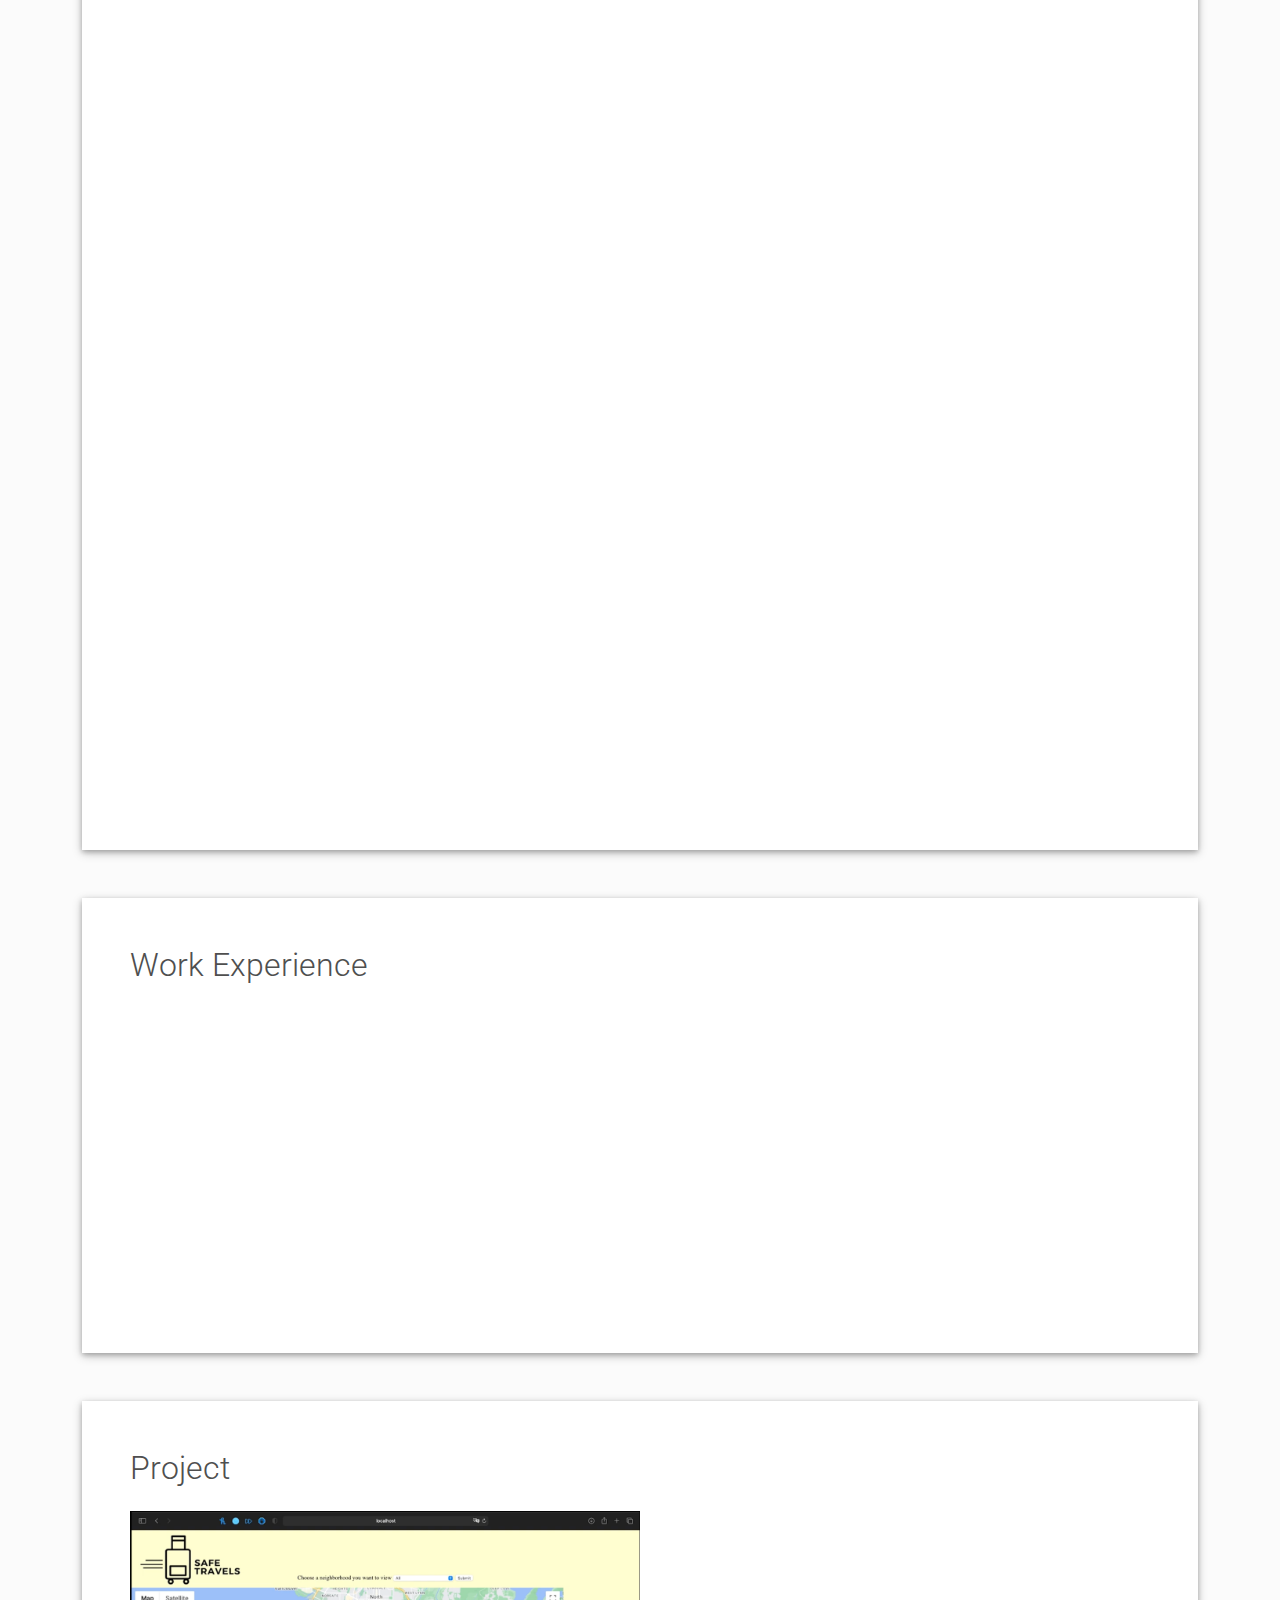
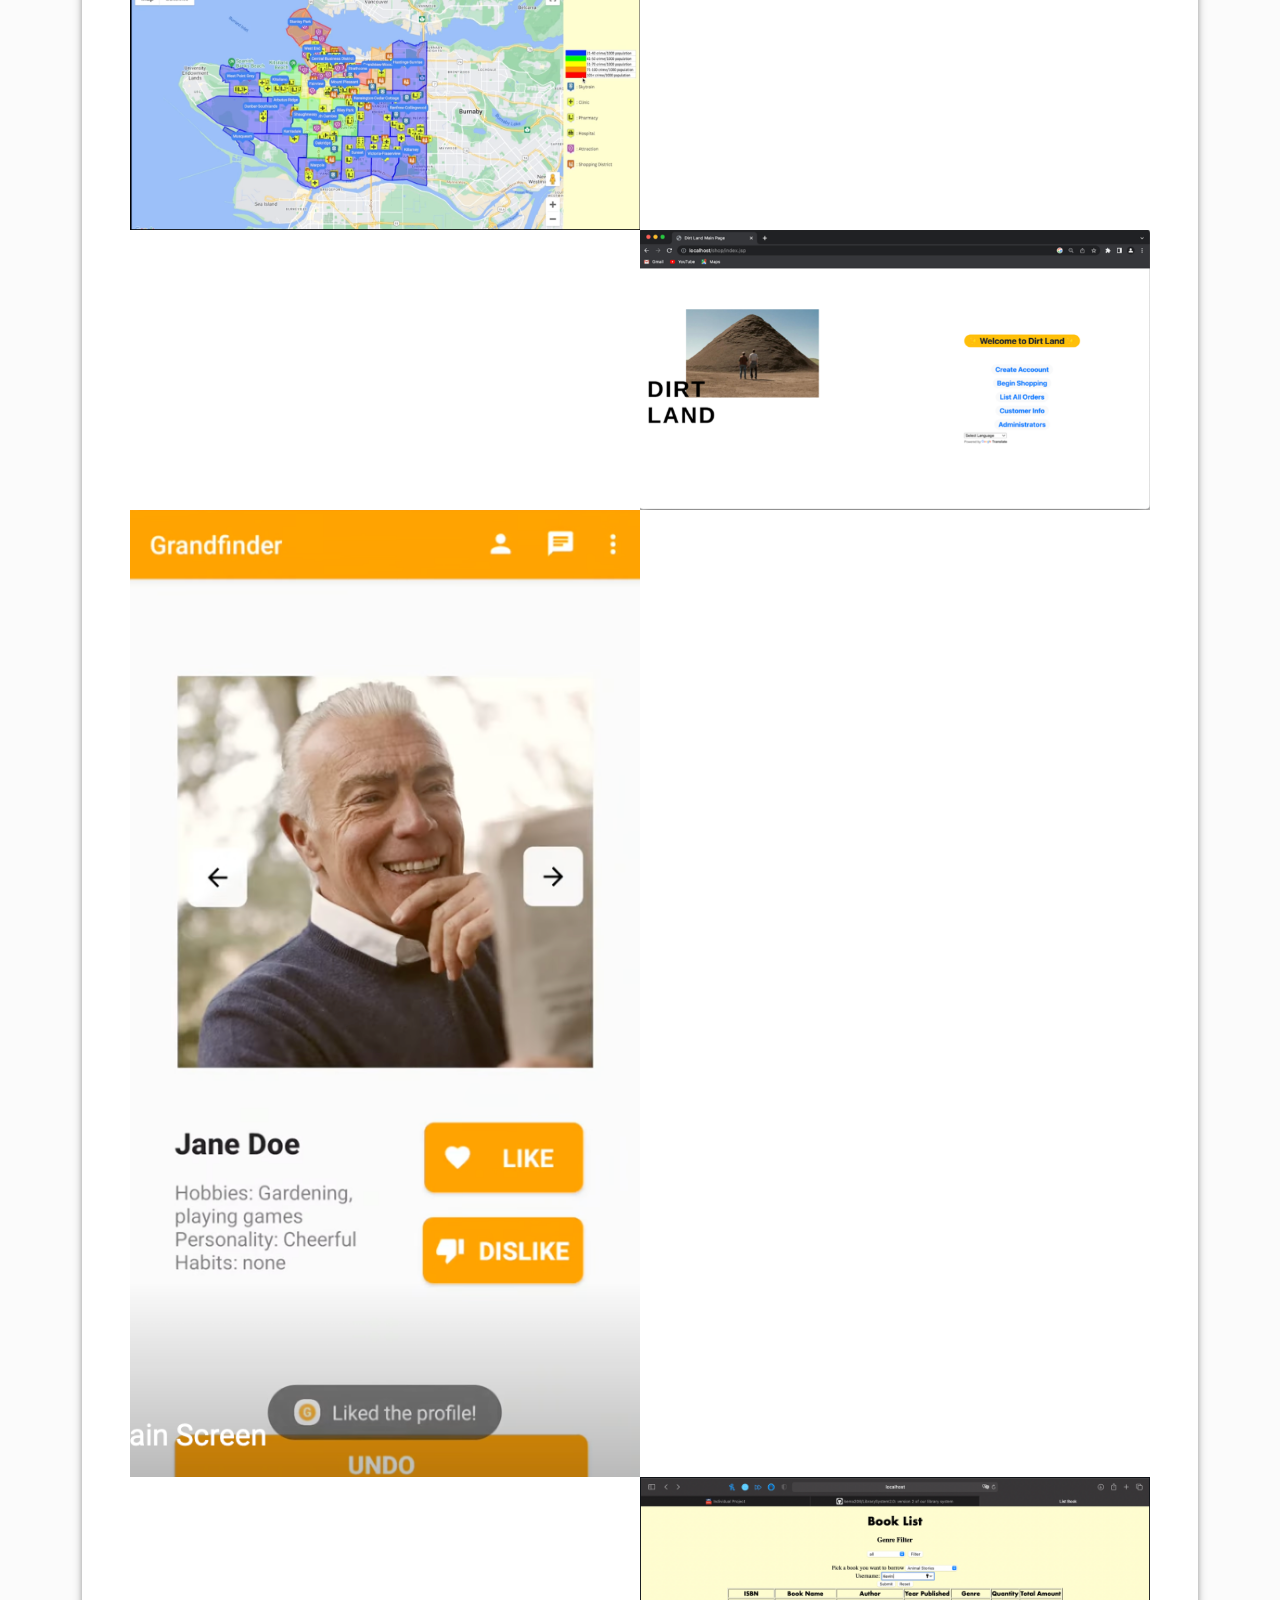
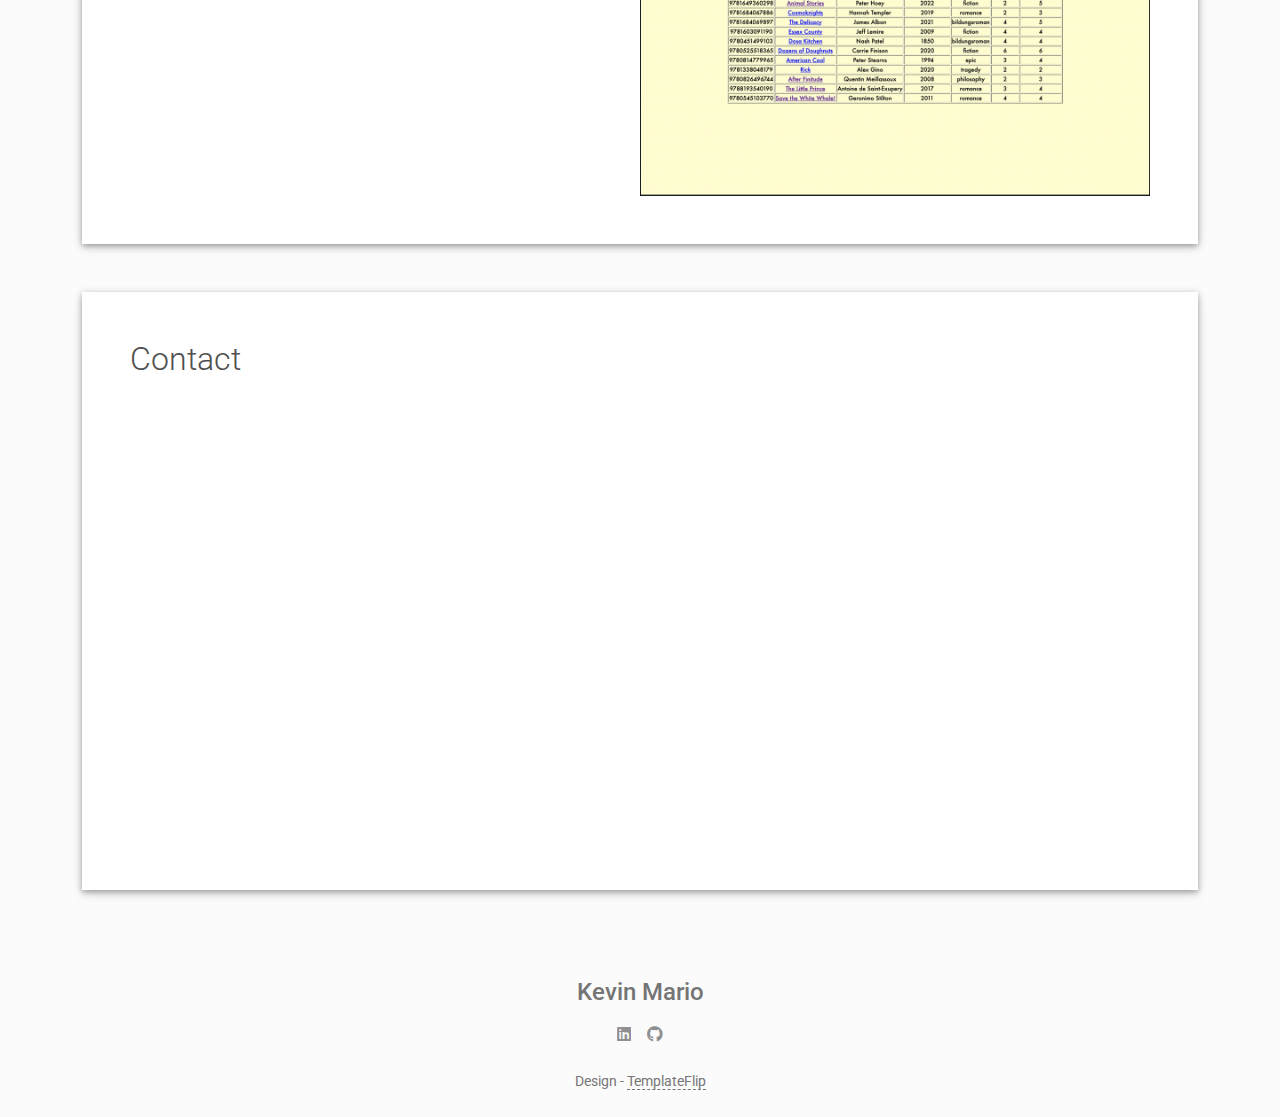
==== commit 0a112bef: "Update index.html" ====
--- a/index.html
+++ b/index.html
@@ -4,7 +4,7 @@
     <meta charset="UTF-8">
     <meta http-equiv="X-UA-Compatible" content="IE=edge">
     <meta name="viewport" content="width=device-width, initial-scale=1">
-    <title>Personal Website</title>
+    <title>Kevin's Personal Website</title>
     <link rel="preconnect" href="https://fonts.gstatic.com" crossorigin="crossorigin"/>
     <link rel="preload" as="style" href="https://fonts.googleapis.com/css2?family=Poppins:wght@600&amp;family=Roboto:wght@300;400;500;700&amp;display=swap"/>
     <link rel="stylesheet" href="https://fonts.googleapis.com/css2?family=Poppins:wght@600&amp;family=Roboto:wght@300;400;500;700&amp;display=swap" media="print" onload="this.media='all'"/>
@@ -67,7 +67,7 @@
             <div class="header-bio mt-3">
               <div data-aos="zoom-in" data-aos-delay="0">
                 <h2 class="h1">Kevin Mario</h2>
-                <p>3rd Year Computer Science student at UBCO</p>
+                <p>4th Year Computer Science student at UBCO</p>
               </div>
               <div class="header-social mb-3 d-print-none" data-aos="zoom-in" data-aos-delay="200">
                 <nav role="navigation">
@@ -91,7 +91,7 @@
       <div class="row">
         <div class="col-md-6">
           <h2 class="h2 fw-light mb-4">About Me</h2>
-          <p>Hello! I am a third year Computer Science student. I am passionate about <strong>Web Development, Software Development, Database Management, </strong>and the list is still growing.</p>
+          <p>Hello! I am a 4th year Computer Science student. I am passionate about <strong>Web Development, Software Development, Software Engineering, </strong>and the list is still growing.</p>
         </div>
         <div class="col-md-5 offset-lg-1">
           <div class="row mt-2">
@@ -153,20 +153,25 @@
           </div>
           <div class="mb-3"><span class="fw-bolder">Microsoft Word</span>
             <div class="progress my-2 rounded" style="height: 20px">
-              <div class="progress-bar bg-info" role="progressbar" data-aos="zoom-in-right" data-aos-delay="300" data-aos-anchor=".skills-section" style="width: 90%" aria-valuenow="90" aria-valuemin="0" aria-valuemax="100">Advance</div>
+              <div class="progress-bar bg-info" role="progressbar" data-aos="zoom-in-right" data-aos-delay="300" data-aos-anchor=".skills-section" style="width: 80%" aria-valuenow="80" aria-valuemin="0" aria-valuemax="100">Advance</div>
             </div>
           </div>
           <div class="mb-3"><span class="fw-bolder">CSS</span>
             <div class="progress my-2 rounded" style="height: 20px">
+              <div class="progress-bar bg-info" role="progressbar" data-aos="zoom-in-right" data-aos-delay="300" data-aos-anchor=".skills-section" style="width: 80%" aria-valuenow="80" aria-valuemin="0" aria-valuemax="100">Advance</div>
+            </div>
+          </div>
+          <div class="mb-3"><span class="fw-bolder">C</span>
+            <div class="progress my-2 rounded" style="height: 20px">
               <div class="progress-bar bg-info" role="progressbar" data-aos="zoom-in-right" data-aos-delay="300" data-aos-anchor=".skills-section" style="width: 50%" aria-valuenow="50" aria-valuemin="0" aria-valuemax="100">Beginner</div>
             </div>
           </div>
-          <div class="mb-3"><span class="fw-bolder">C</span>
+          <div class="mb-3"><span class="fw-bolder">Node JS</span>
             <div class="progress my-2 rounded" style="height: 20px">
               <div class="progress-bar bg-info" role="progressbar" data-aos="zoom-in-right" data-aos-delay="300" data-aos-anchor=".skills-section" style="width: 50%" aria-valuenow="50" aria-valuemin="0" aria-valuemax="100">Beginner</div>
             </div>
           </div>
-          <div class="mb-3"><span class="fw-bolder">Node JS</span>
+          <div class="mb-3"><span class="fw-bolder">Cybersecurity</span>
             <div class="progress my-2 rounded" style="height: 20px">
               <div class="progress-bar bg-info" role="progressbar" data-aos="zoom-in-right" data-aos-delay="300" data-aos-anchor=".skills-section" style="width: 50%" aria-valuenow="50" aria-valuemin="0" aria-valuemax="100">Beginner</div>
             </div>
@@ -195,15 +200,20 @@
           </div>
           <div class="mb-3"><span class="fw-bolder">Python</span>
             <div class="progress my-2 rounded" style="height: 20px">
+              <div class="progress-bar bg-secondary" role="progressbar" data-aos="zoom-in-right" data-aos-delay="600" data-aos-anchor=".skills-section" style="width: 80%" aria-valuenow="80" aria-valuemin="0" aria-valuemax="100">Advance</div>
+            </div>
+          </div>
+          <div class="mb-3"><span class="fw-bolder">Linux</span>
+            <div class="progress my-2 rounded" style="height: 20px">
               <div class="progress-bar bg-secondary" role="progressbar" data-aos="zoom-in-right" data-aos-delay="600" data-aos-anchor=".skills-section" style="width: 50%" aria-valuenow="50" aria-valuemin="0" aria-valuemax="100">Beginner</div>
             </div>
           </div>
-          <div class="mb-3"><span class="fw-bolder">Linux</span>
+          <div class="mb-3"><span class="fw-bolder">JSON</span>
             <div class="progress my-2 rounded" style="height: 20px">
               <div class="progress-bar bg-secondary" role="progressbar" data-aos="zoom-in-right" data-aos-delay="600" data-aos-anchor=".skills-section" style="width: 50%" aria-valuenow="50" aria-valuemin="0" aria-valuemax="100">Beginner</div>
             </div>
           </div>
-          <div class="mb-3"><span class="fw-bolder">JSON</span>
+          <div class="mb-3"><span class="fw-bolder">React</span>
             <div class="progress my-2 rounded" style="height: 20px">
               <div class="progress-bar bg-secondary" role="progressbar" data-aos="zoom-in-right" data-aos-delay="600" data-aos-anchor=".skills-section" style="width: 50%" aria-valuenow="50" aria-valuemin="0" aria-valuemax="100">Beginner</div>
             </div>
@@ -231,7 +241,7 @@
             <div class="h5">High School <span class="text-muted h6">from St. Laurensia</span>          </div>
           </div>
           <div class="timeline-body px-4 pb-4">
-            <div class="text-muted text-small mb-3">2007 - 2011</div>
+            <div class="text-muted text-small mb-3">2017 - 2020</div>
             <div>High school in St. Laurensia, Indonesia.</div>
           </div>
         </div>
@@ -283,6 +293,22 @@
     <div class="education-section">
       <h2 class="h2 fw-light mb-4">Credentials</h2>
       <div class="timeline">
+        <div class="timeline-card timeline-card-secondary" data-aos="fade-in" data-aos-delay="200">
+          <div class="timeline-head px-4 pt-3">
+            <div class="h5"><a href="https://drive.google.com/file/d/1bp9c5HabezZtH84TuWphMDiwdfytmuyy/view?usp=sharing">React Basics</a> <span class="text-muted h6">from Meta</span>          </div>
+          </div>
+          <div class="timeline-body px-4 pb-4">
+            <div class="text-muted text-small mb-3">June 2023</div>
+          </div>
+        </div>
+        <div class="timeline-card timeline-card-secondary" data-aos="fade-in" data-aos-delay="200">
+          <div class="timeline-head px-4 pt-3">
+            <div class="h5"><a href="https://drive.google.com/file/d/13kyBb68HLaUAOUEJjfDsEOTZDVFhS94v/view?usp=sharing">Introduction to Cybersecurity Tools and Cyber Attack</a> <span class="text-muted h6">from IBM</span>          </div>
+          </div>
+          <div class="timeline-body px-4 pb-4">
+            <div class="text-muted text-small mb-3">May 2023</div>
+          </div>
+        </div>
         <div class="timeline-card timeline-card-secondary" data-aos="fade-in" data-aos-delay="200">
           <div class="timeline-head px-4 pt-3">
             <div class="h5"><a href="https://drive.google.com/file/d/111YKFnb31aLbnRvDy1RYB5d7pfPq-zTf/view?usp=sharing">Front-End Web UI Frameworks and Tools: <br>Bootstrap 4</a> <span class="text-muted h6">from The Hong Kong University of Science and Technology</span>          </div>
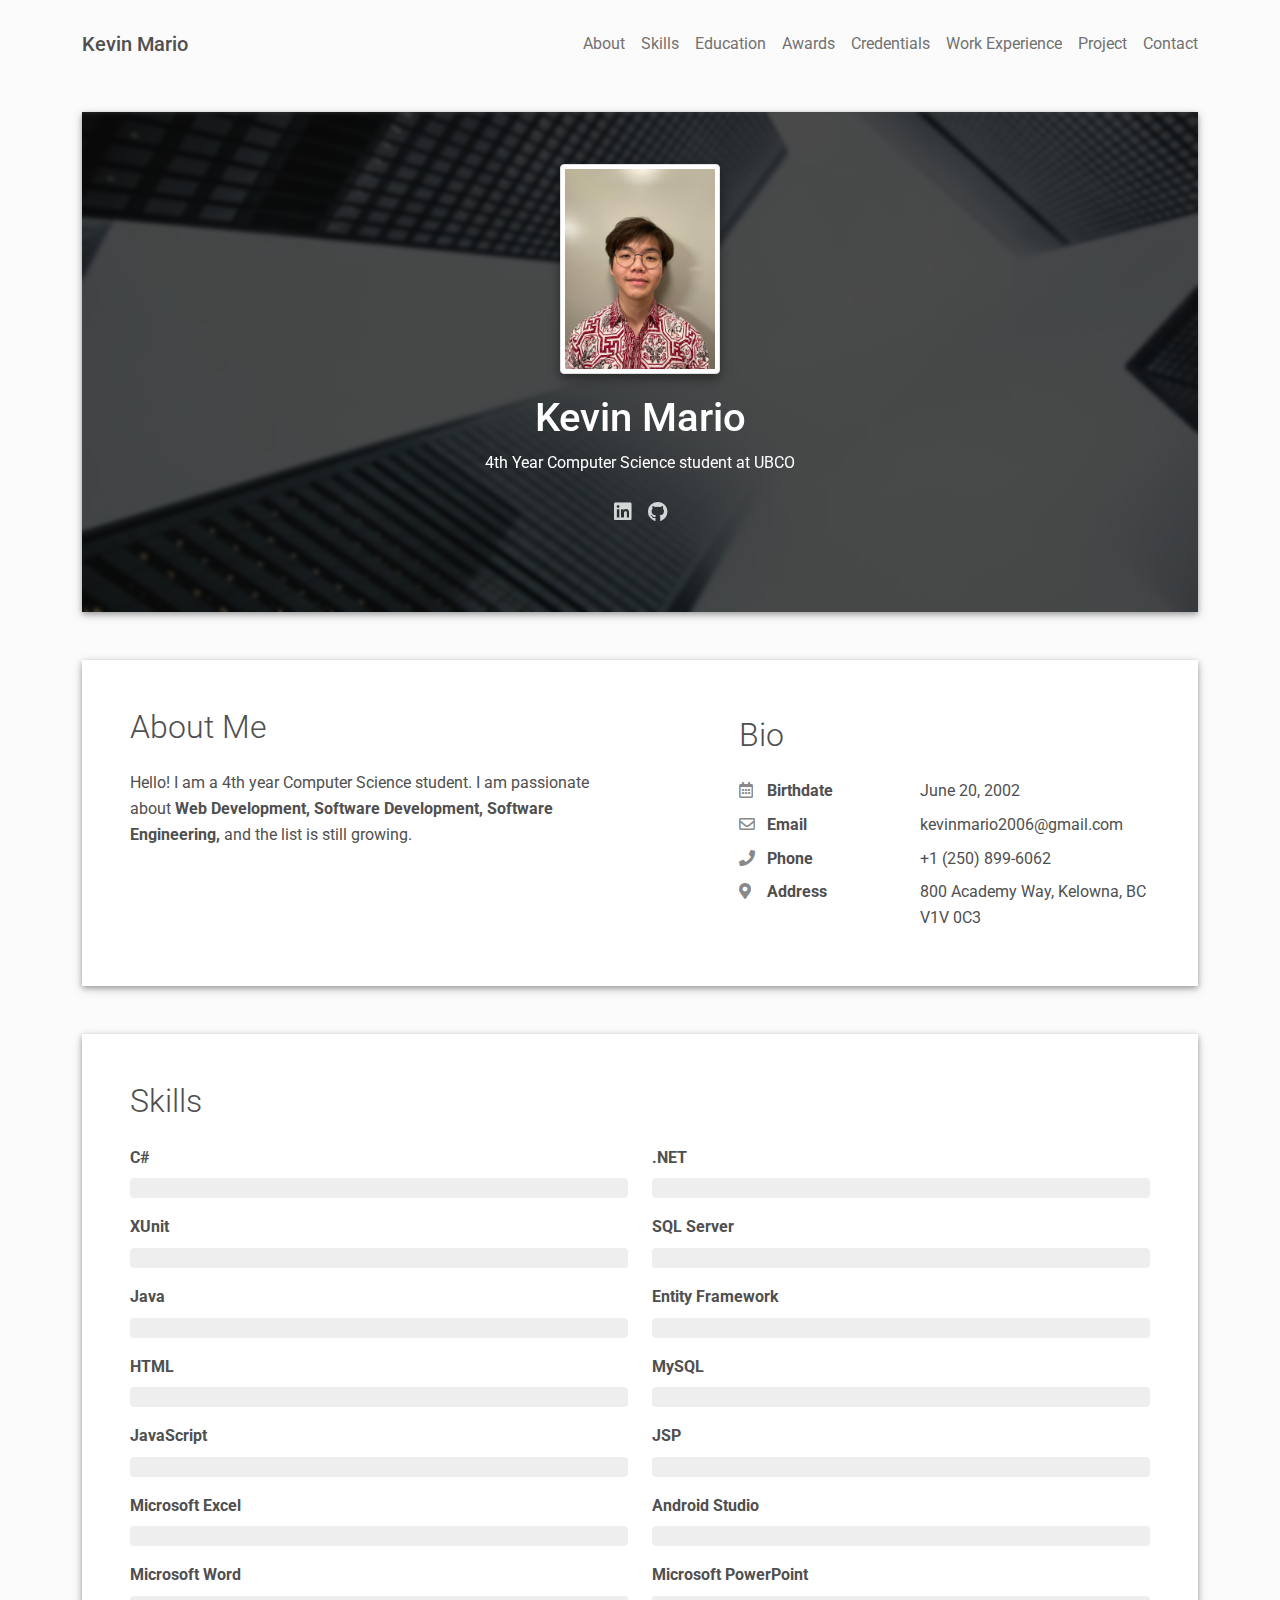
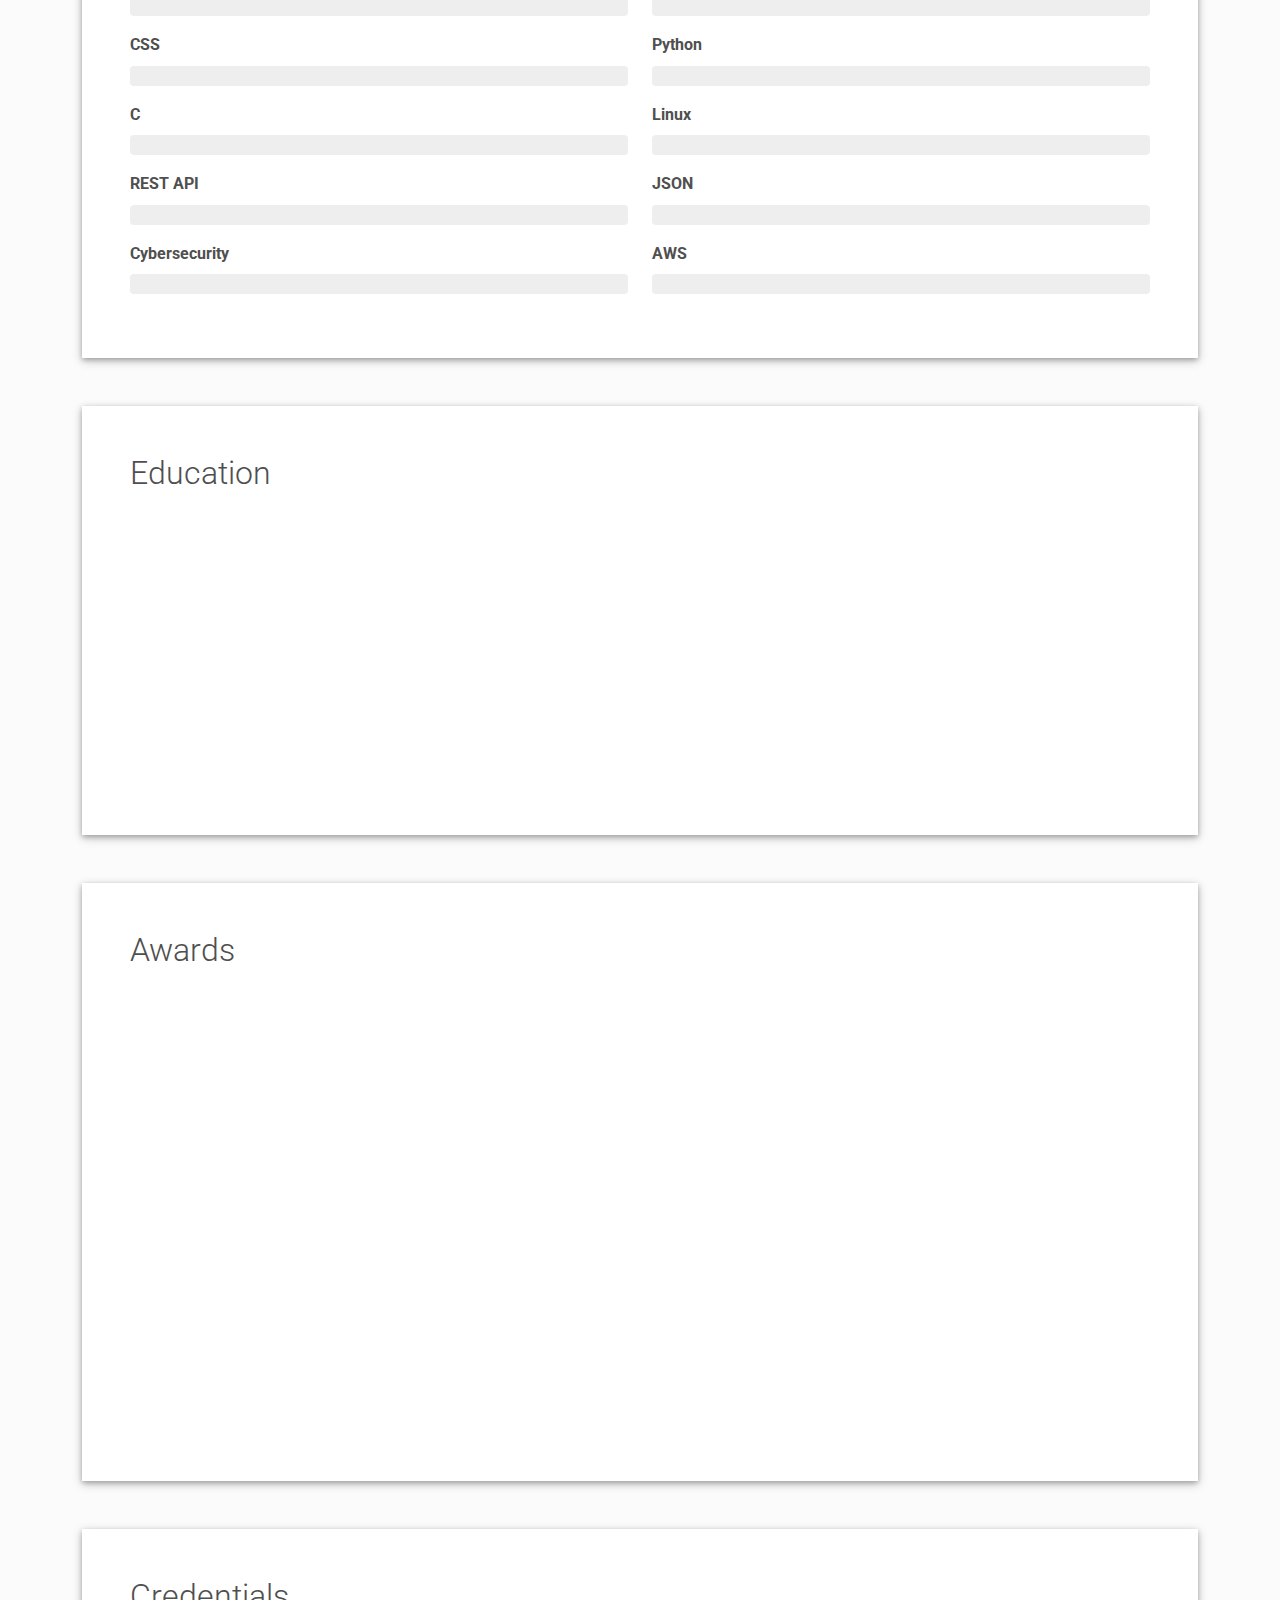
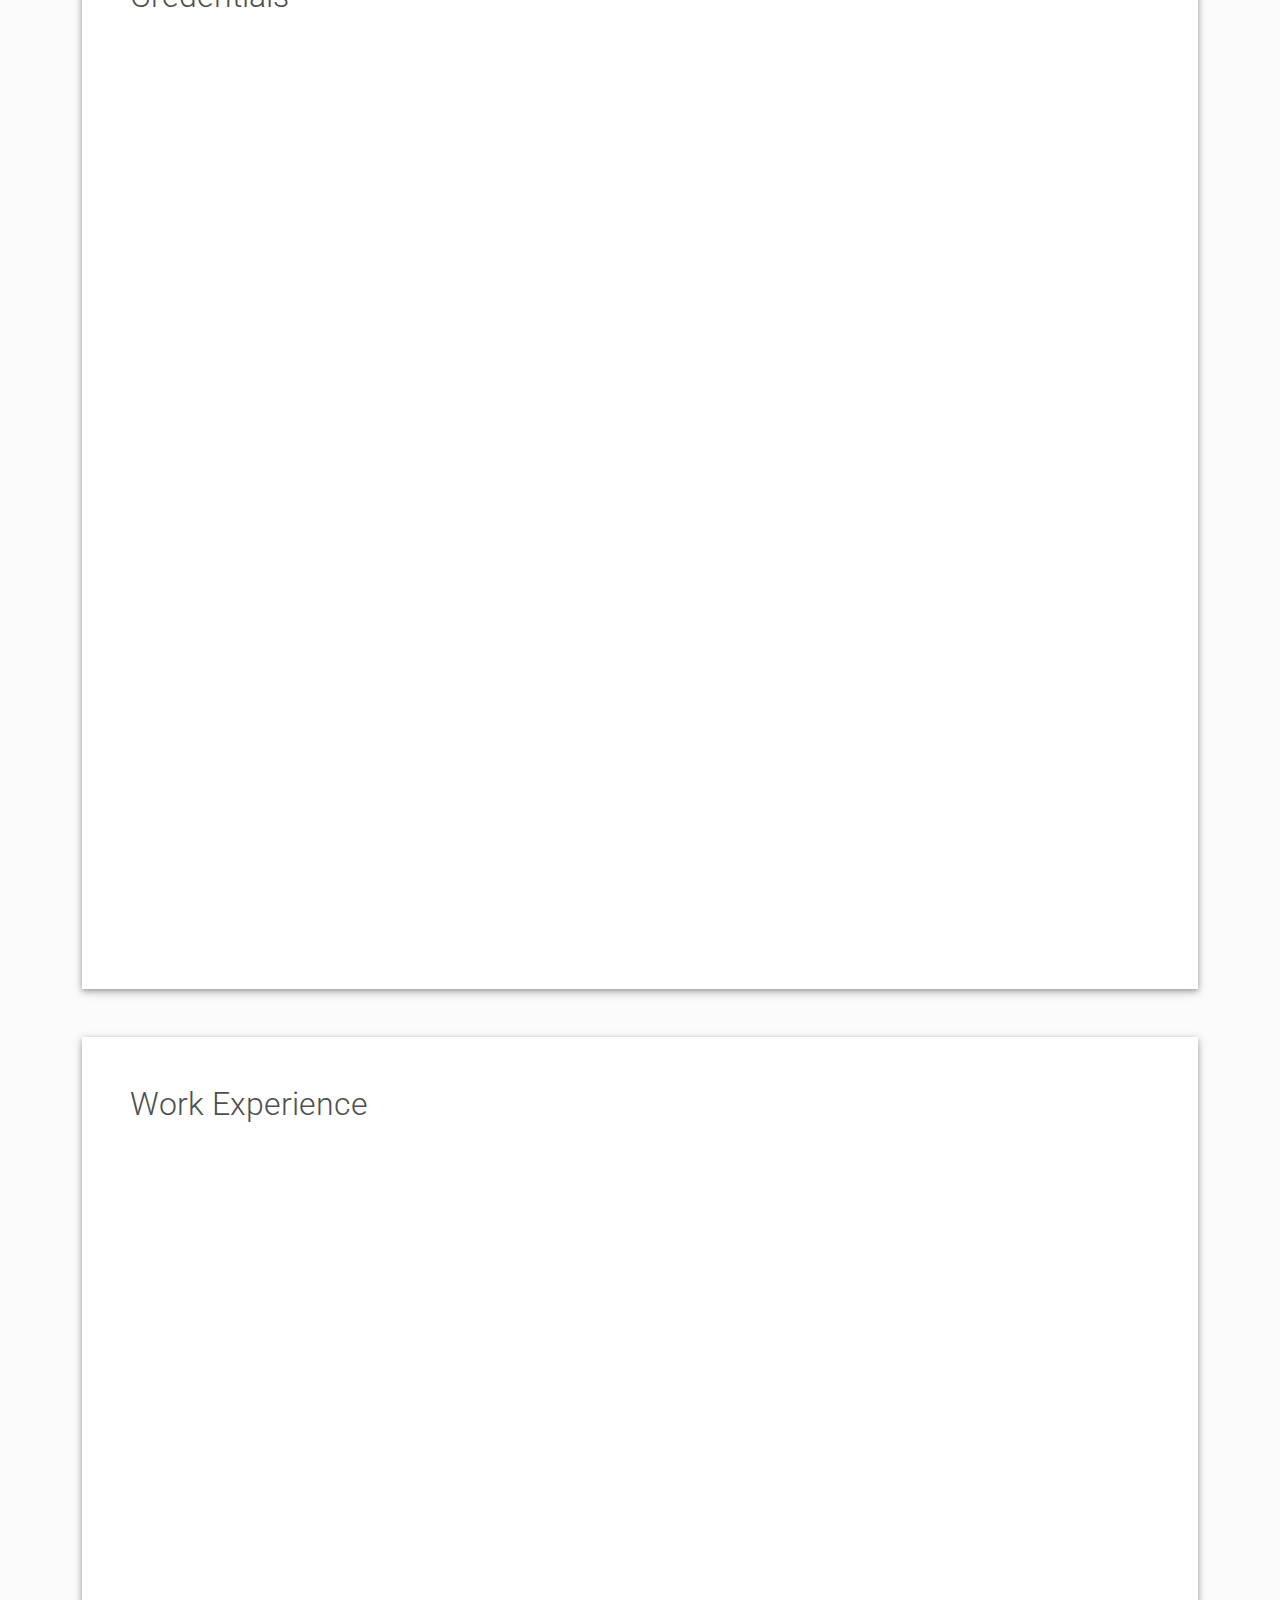
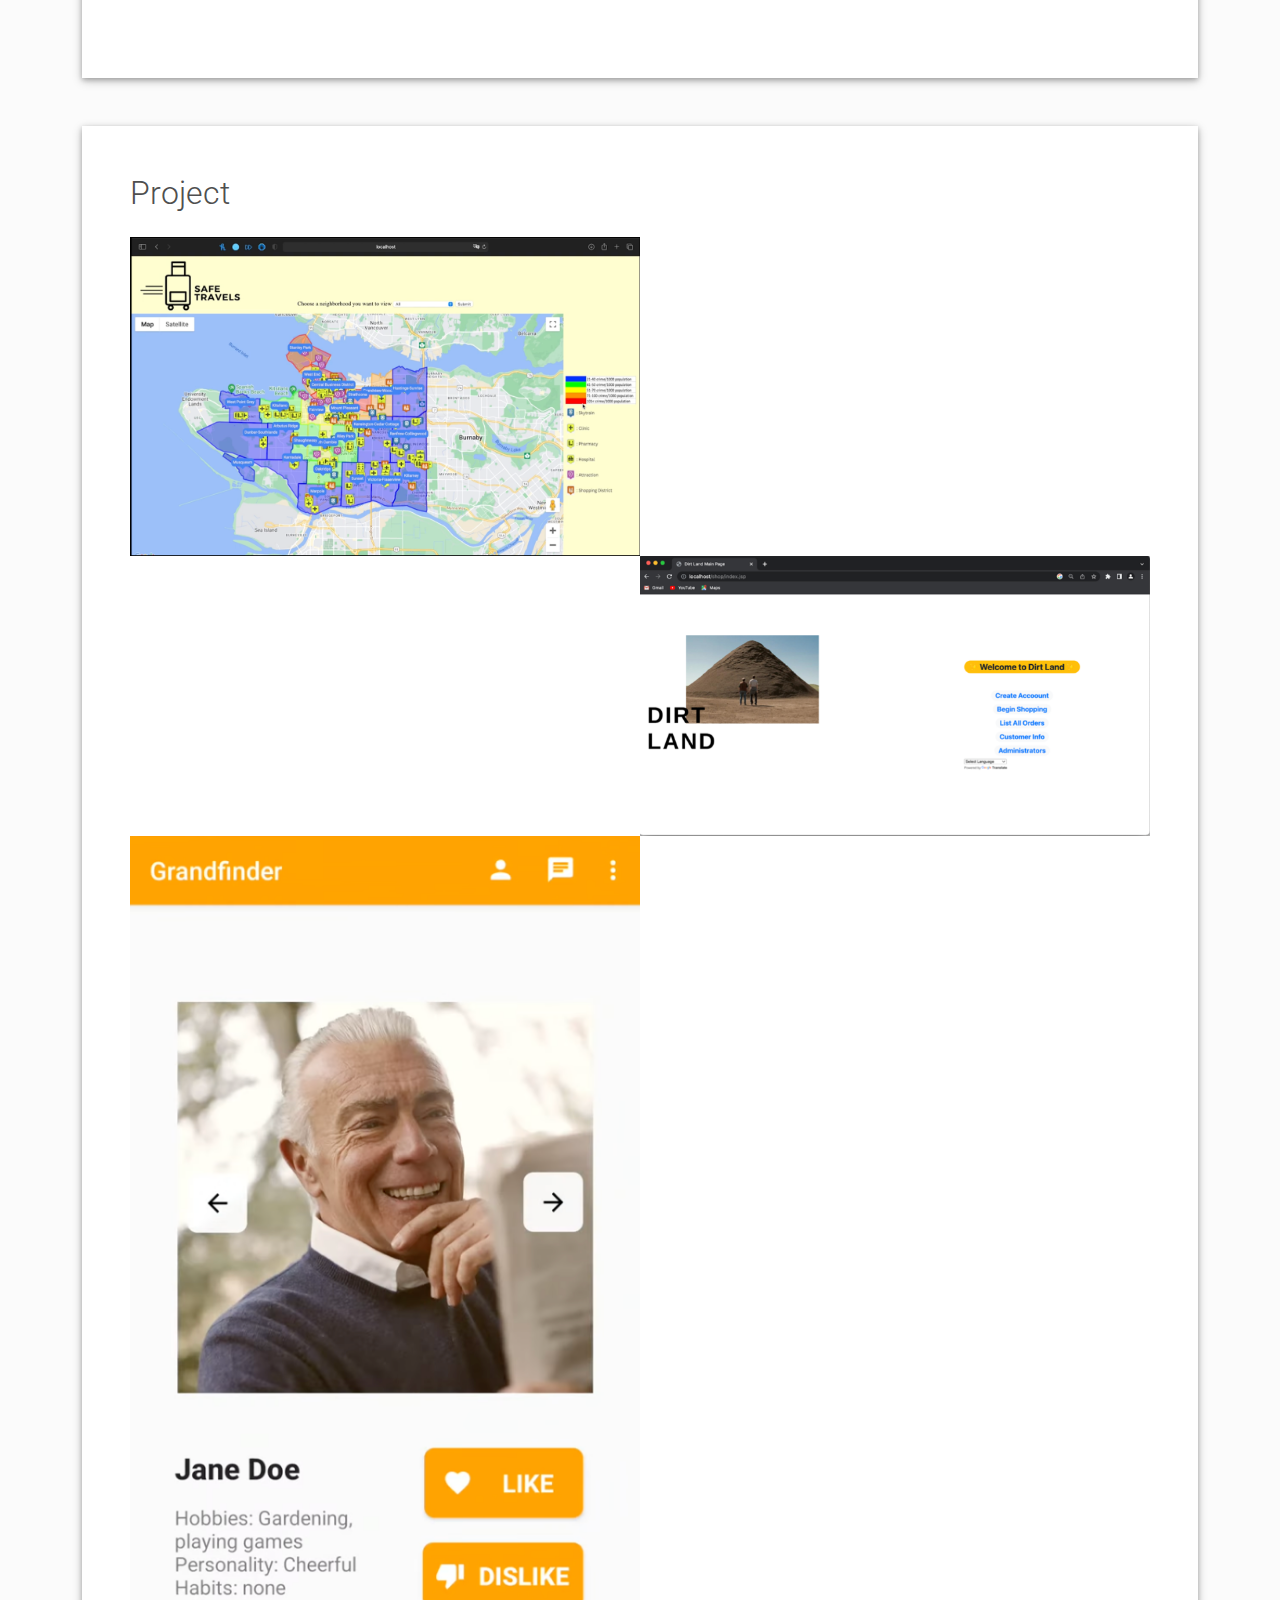
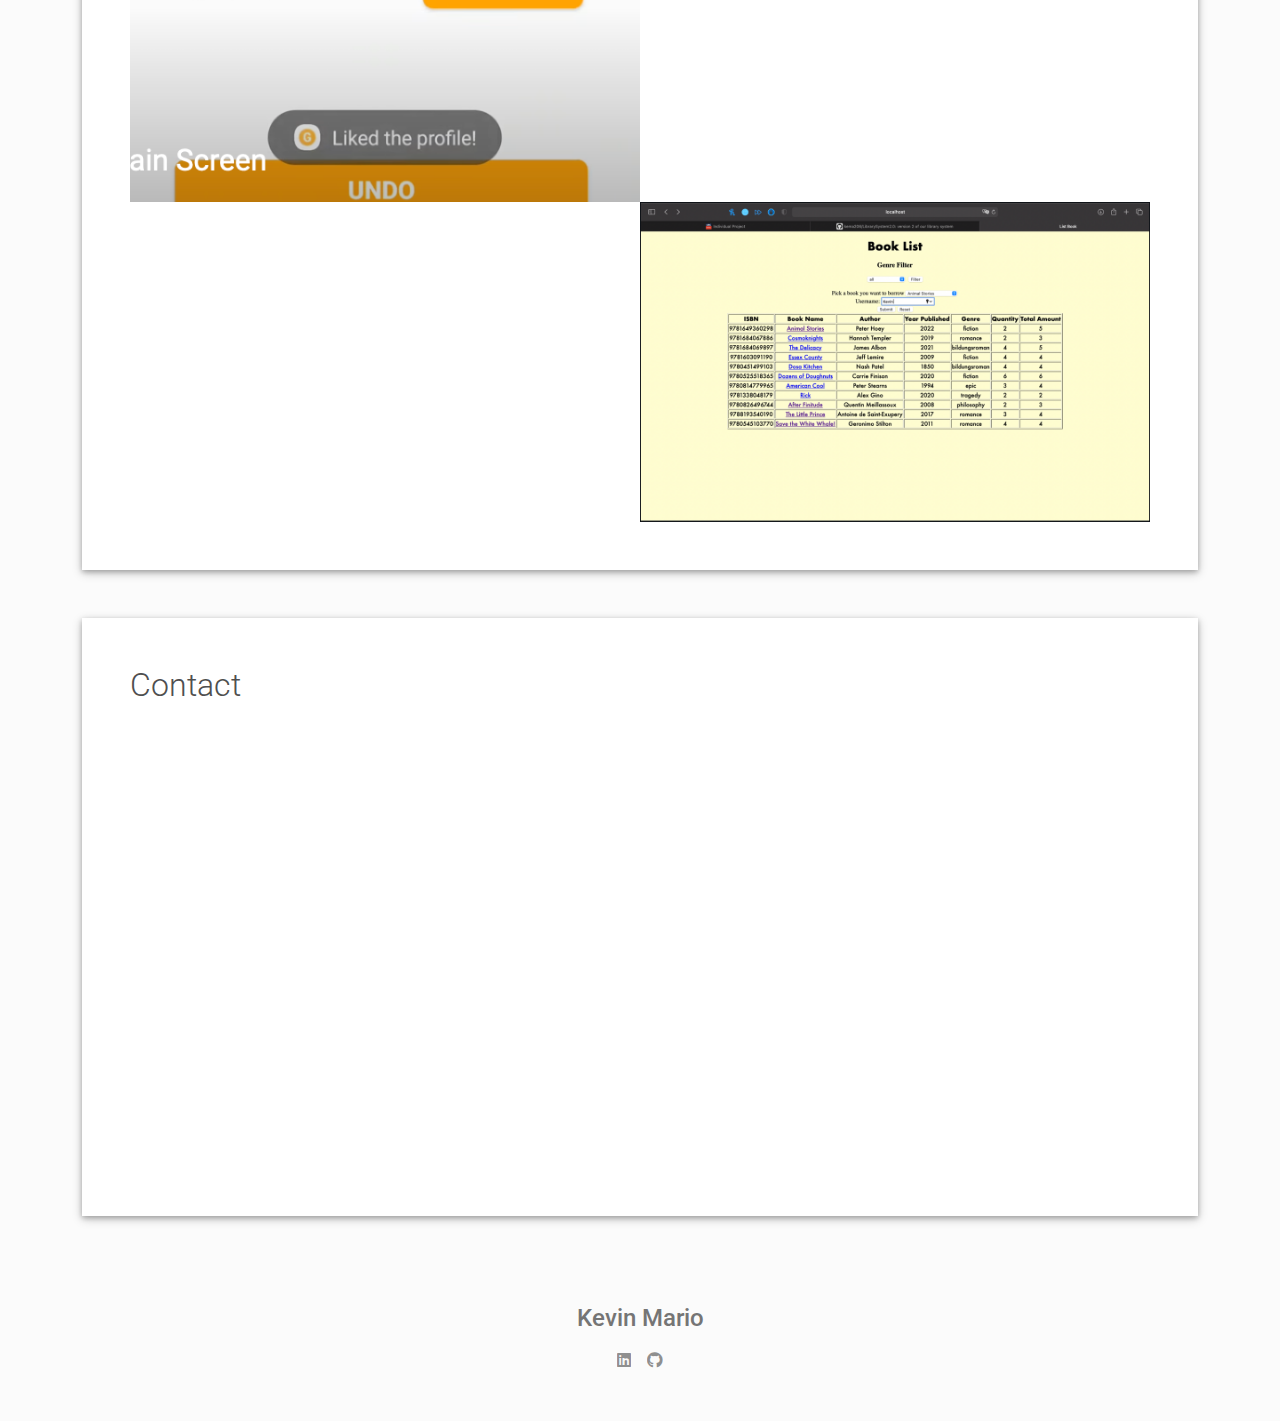
==== commit 18881eec: "Update index.html" ====
--- a/index.html
+++ b/index.html
@@ -131,6 +131,16 @@
       <h2 class="h2 fw-light mb-4">Skills</h2>
       <div class="row">
         <div class="col-md-6">
+          <div class="mb-3"><span class="fw-bolder">C#</span>
+            <div class="progress my-2 rounded" style="height: 20px">
+              <div class="progress-bar bg-info" role="progressbar" data-aos="zoom-in-right" data-aos-delay="100" data-aos-anchor=".skills-section" style="width: 90%;" aria-valuenow="90" aria-valuemin="0" aria-valuemax="100">Advance</div>
+            </div>
+          </div>
+          <div class="mb-3"><span class="fw-bolder">XUnit</span>
+            <div class="progress my-2 rounded" style="height: 20px">
+              <div class="progress-bar bg-info" role="progressbar" data-aos="zoom-in-right" data-aos-delay="100" data-aos-anchor=".skills-section" style="width: 90%;" aria-valuenow="90" aria-valuemin="0" aria-valuemax="100">Advance</div>
+            </div>
+          </div>
           <div class="mb-3"><span class="fw-bolder">Java</span>
             <div class="progress my-2 rounded" style="height: 20px">
               <div class="progress-bar bg-info" role="progressbar" data-aos="zoom-in-right" data-aos-delay="100" data-aos-anchor=".skills-section" style="width: 80%;" aria-valuenow="80" aria-valuemin="0" aria-valuemax="100">Advance</div>
@@ -166,7 +176,7 @@
               <div class="progress-bar bg-info" role="progressbar" data-aos="zoom-in-right" data-aos-delay="300" data-aos-anchor=".skills-section" style="width: 50%" aria-valuenow="50" aria-valuemin="0" aria-valuemax="100">Beginner</div>
             </div>
           </div>
-          <div class="mb-3"><span class="fw-bolder">Node JS</span>
+          <div class="mb-3"><span class="fw-bolder">REST API</span>
             <div class="progress my-2 rounded" style="height: 20px">
               <div class="progress-bar bg-info" role="progressbar" data-aos="zoom-in-right" data-aos-delay="300" data-aos-anchor=".skills-section" style="width: 50%" aria-valuenow="50" aria-valuemin="0" aria-valuemax="100">Beginner</div>
             </div>
@@ -178,6 +188,21 @@
           </div>
         </div>
         <div class="col-md-6">
+          <div class="mb-3"><span class="fw-bolder">.NET</span>
+            <div class="progress my-2 rounded" style="height: 20px">
+              <div class="progress-bar bg-secondary" role="progressbar" data-aos="zoom-in-right" data-aos-delay="400" data-aos-anchor=".skills-section" style="width: 90%" aria-valuenow="90" aria-valuemin="0" aria-valuemax="100">Advance</div>
+            </div>
+          </div>
+          <div class="mb-3"><span class="fw-bolder">SQL Server</span>
+            <div class="progress my-2 rounded" style="height: 20px">
+              <div class="progress-bar bg-secondary" role="progressbar" data-aos="zoom-in-right" data-aos-delay="400" data-aos-anchor=".skills-section" style="width: 90%" aria-valuenow="90" aria-valuemin="0" aria-valuemax="100">Advance</div>
+            </div>
+          </div>
+          <div class="mb-3"><span class="fw-bolder">Entity Framework</span>
+            <div class="progress my-2 rounded" style="height: 20px">
+              <div class="progress-bar bg-secondary" role="progressbar" data-aos="zoom-in-right" data-aos-delay="400" data-aos-anchor=".skills-section" style="width: 90%" aria-valuenow="90" aria-valuemin="0" aria-valuemax="100">Advance</div>
+            </div>
+          </div>
           <div class="mb-3"><span class="fw-bolder">MySQL</span>
             <div class="progress my-2 rounded" style="height: 20px">
               <div class="progress-bar bg-secondary" role="progressbar" data-aos="zoom-in-right" data-aos-delay="400" data-aos-anchor=".skills-section" style="width: 80%" aria-valuenow="80" aria-valuemin="0" aria-valuemax="100">Advance</div>
@@ -213,7 +238,7 @@
               <div class="progress-bar bg-secondary" role="progressbar" data-aos="zoom-in-right" data-aos-delay="600" data-aos-anchor=".skills-section" style="width: 50%" aria-valuenow="50" aria-valuemin="0" aria-valuemax="100">Beginner</div>
             </div>
           </div>
-          <div class="mb-3"><span class="fw-bolder">React</span>
+          <div class="mb-3"><span class="fw-bolder">AWS</span>
             <div class="progress my-2 rounded" style="height: 20px">
               <div class="progress-bar bg-secondary" role="progressbar" data-aos="zoom-in-right" data-aos-delay="600" data-aos-anchor=".skills-section" style="width: 50%" aria-valuenow="50" aria-valuemin="0" aria-valuemax="100">Beginner</div>
             </div>
@@ -365,6 +390,15 @@
     <div class="work-experience-section">
       <h2 class="h2 fw-light mb-4">Work Experience</h2>
       <div class="timeline">
+        <div class="timeline-card timeline-card-info" data-aos="fade-in" data-aos-delay="200">
+          <div class="timeline-head px-4 pt-3">
+            <div class="h5">Software Developer CO-OP <span class="text-muted h6">at CentralSquare Technologies</span></div>
+          </div>
+          <div class="timeline-body px-4 pb-4">
+            <div class="text-muted text-small mb-3">Jul 2023 - PRESENT</div>
+            <div>Joined the Property Tax team to construct a website utilizing C#, .NET, EF, JavaScript, and MSSQL Server. Created unit, integration, and UI tests for new methods and changes in XUnit while ensuring more than 80% test coverage. Furthermore worked in an Agile environment with Scrum meetings every morning and sprints every 2 weeks utilizing Azure DevOps.</div>
+          </div>
+          </div>
         <div class="timeline-card timeline-card-info" data-aos="fade-in" data-aos-delay="200">
           <div class="timeline-head px-4 pt-3">
             <div class="h5">Kitchen Staff <span class="text-muted h6">at The Well UBCO</span></div>
@@ -481,9 +515,6 @@
             </nav>
           </div>
         </div>
-        <div class="text-small">
-          <div>Design - <a href="https://templateflip.com/" target="_blank">TemplateFlip</a></div>
-        </div>
       </div>
     </footer>
     <script src="scripts/mdb.min.js?ver=1.2.1"></script>
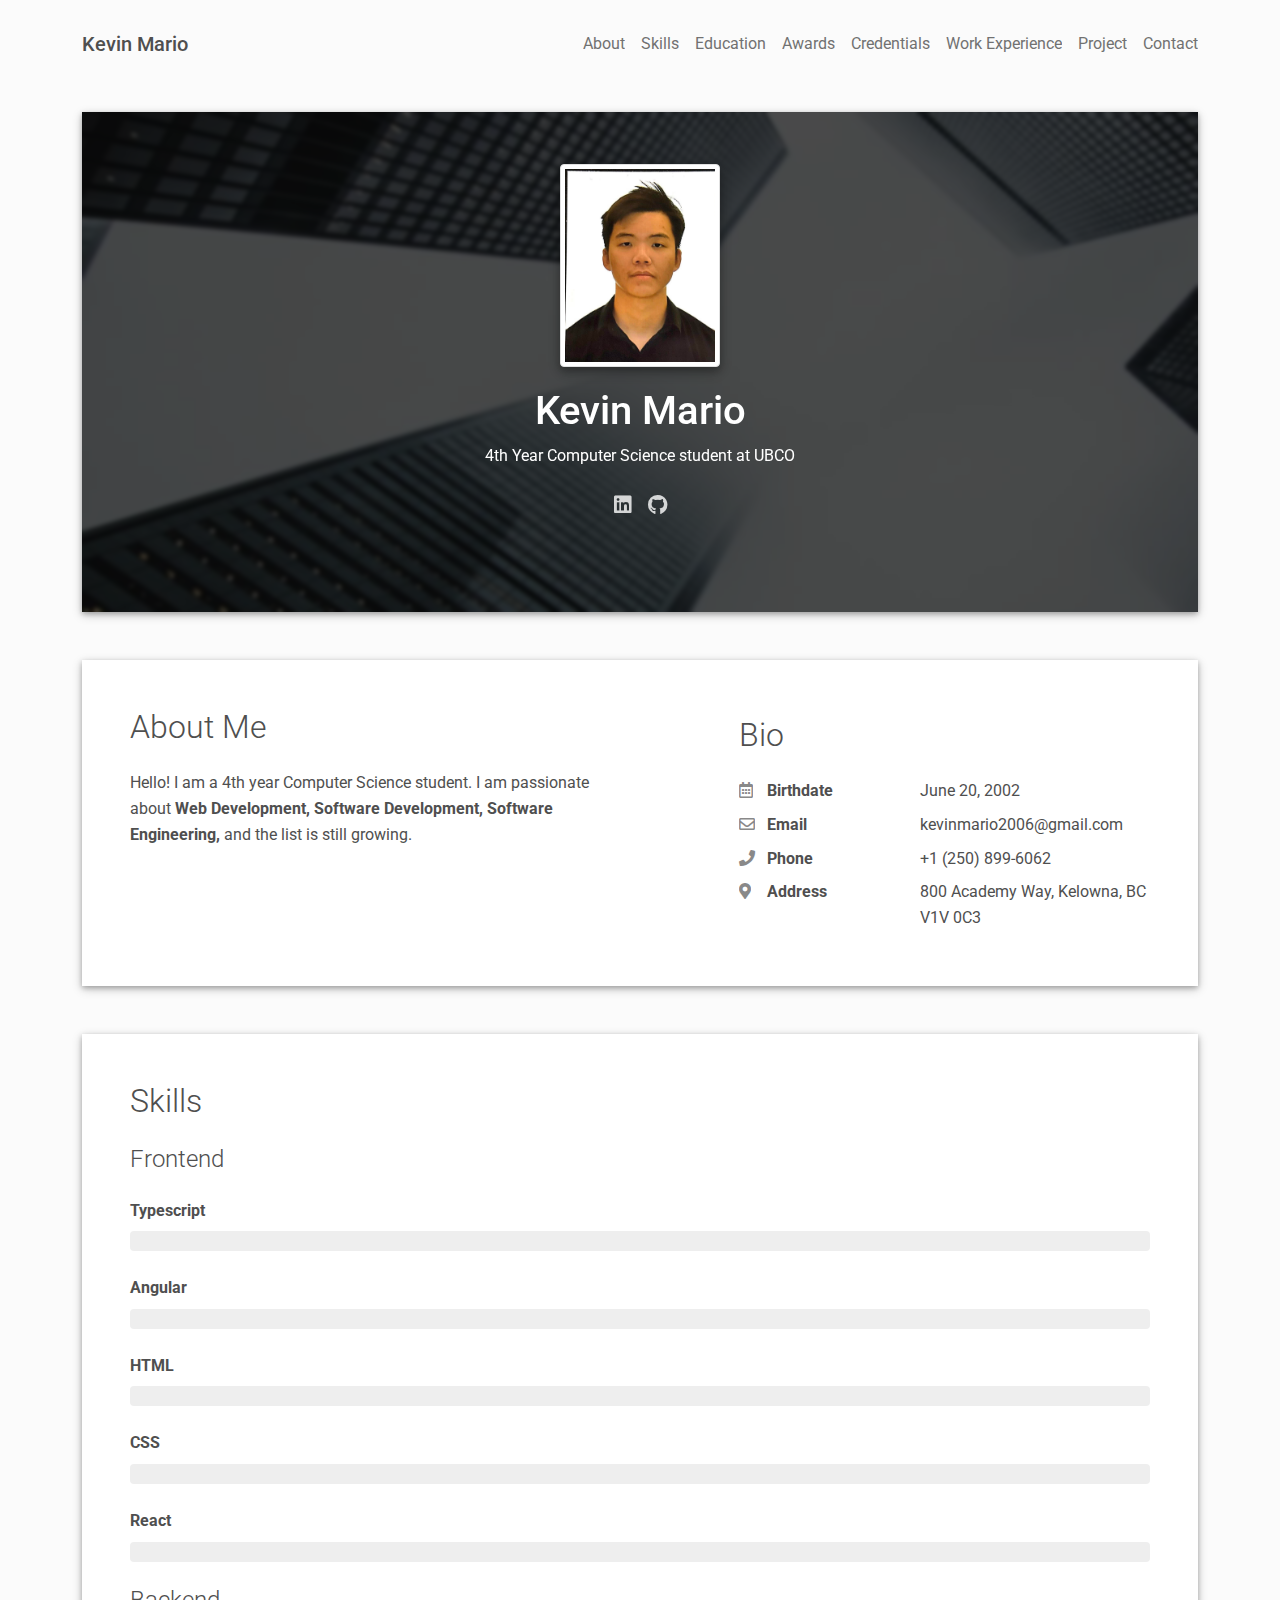
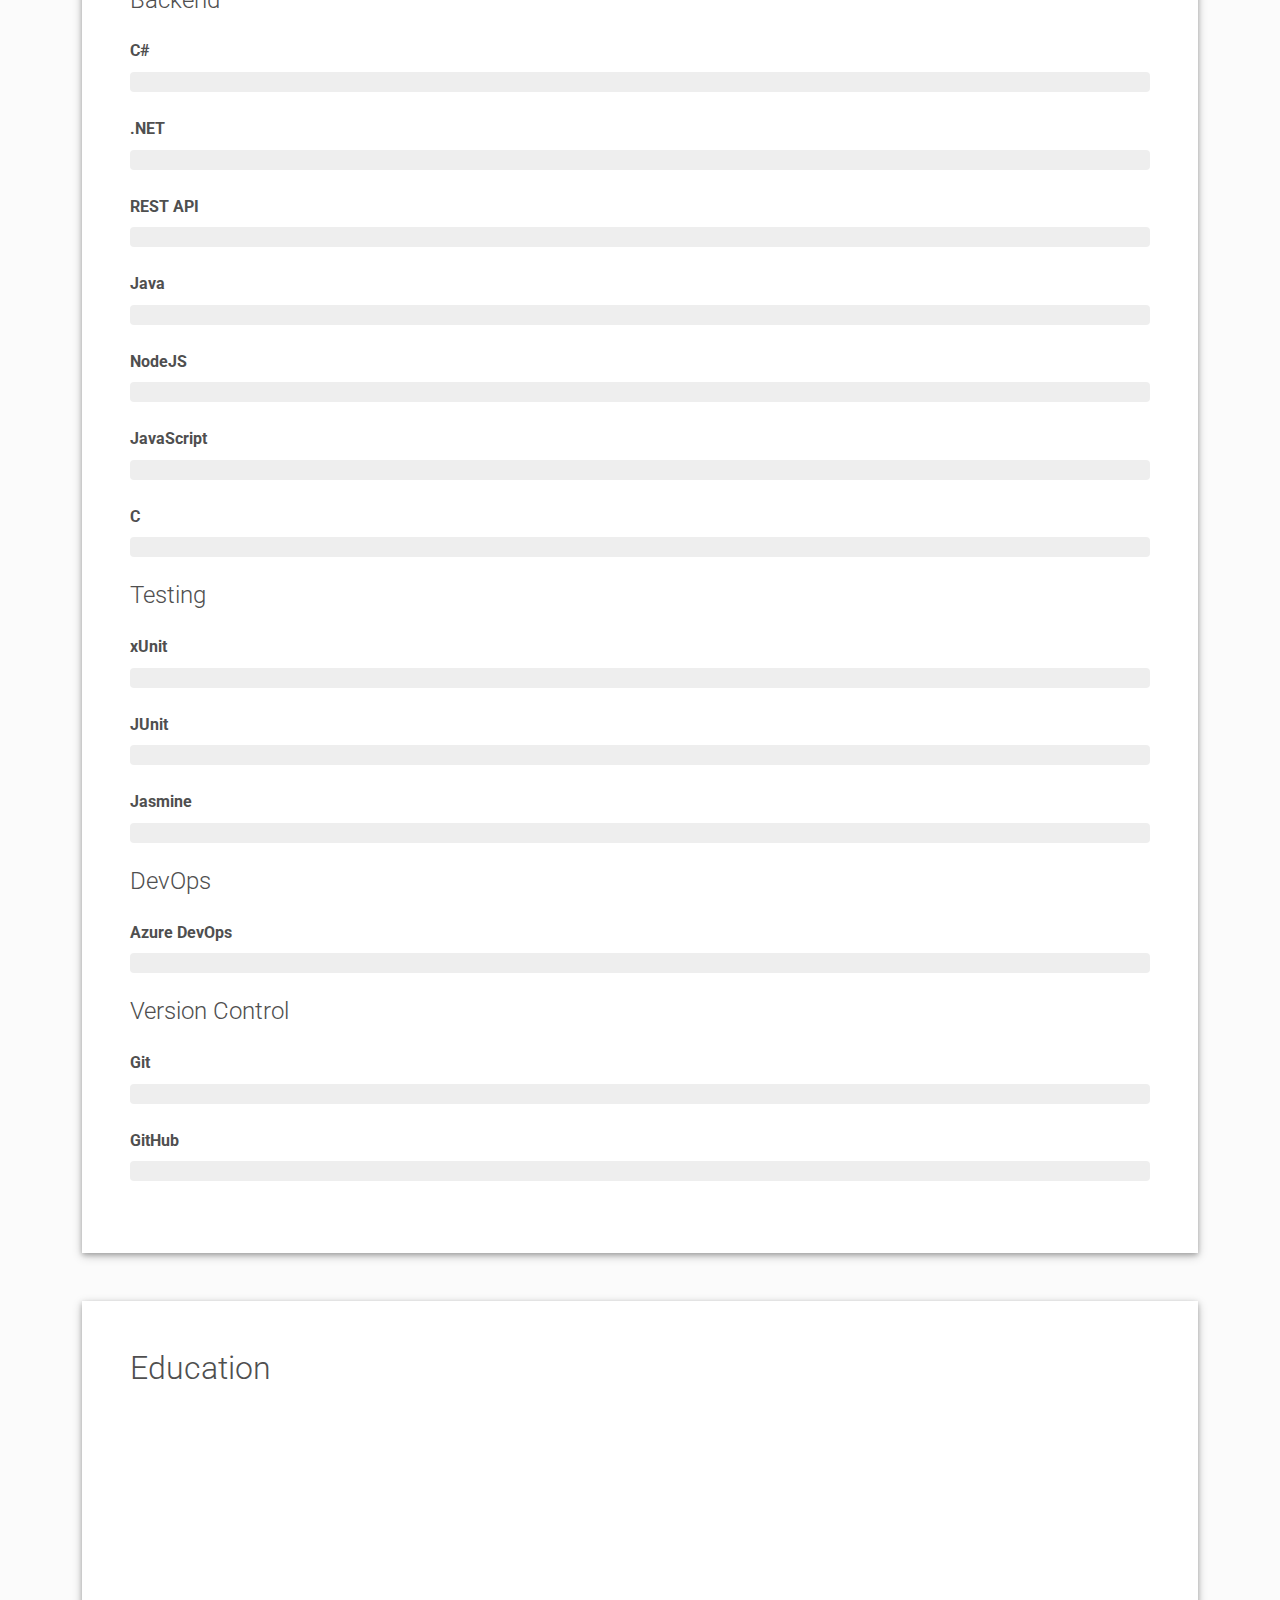
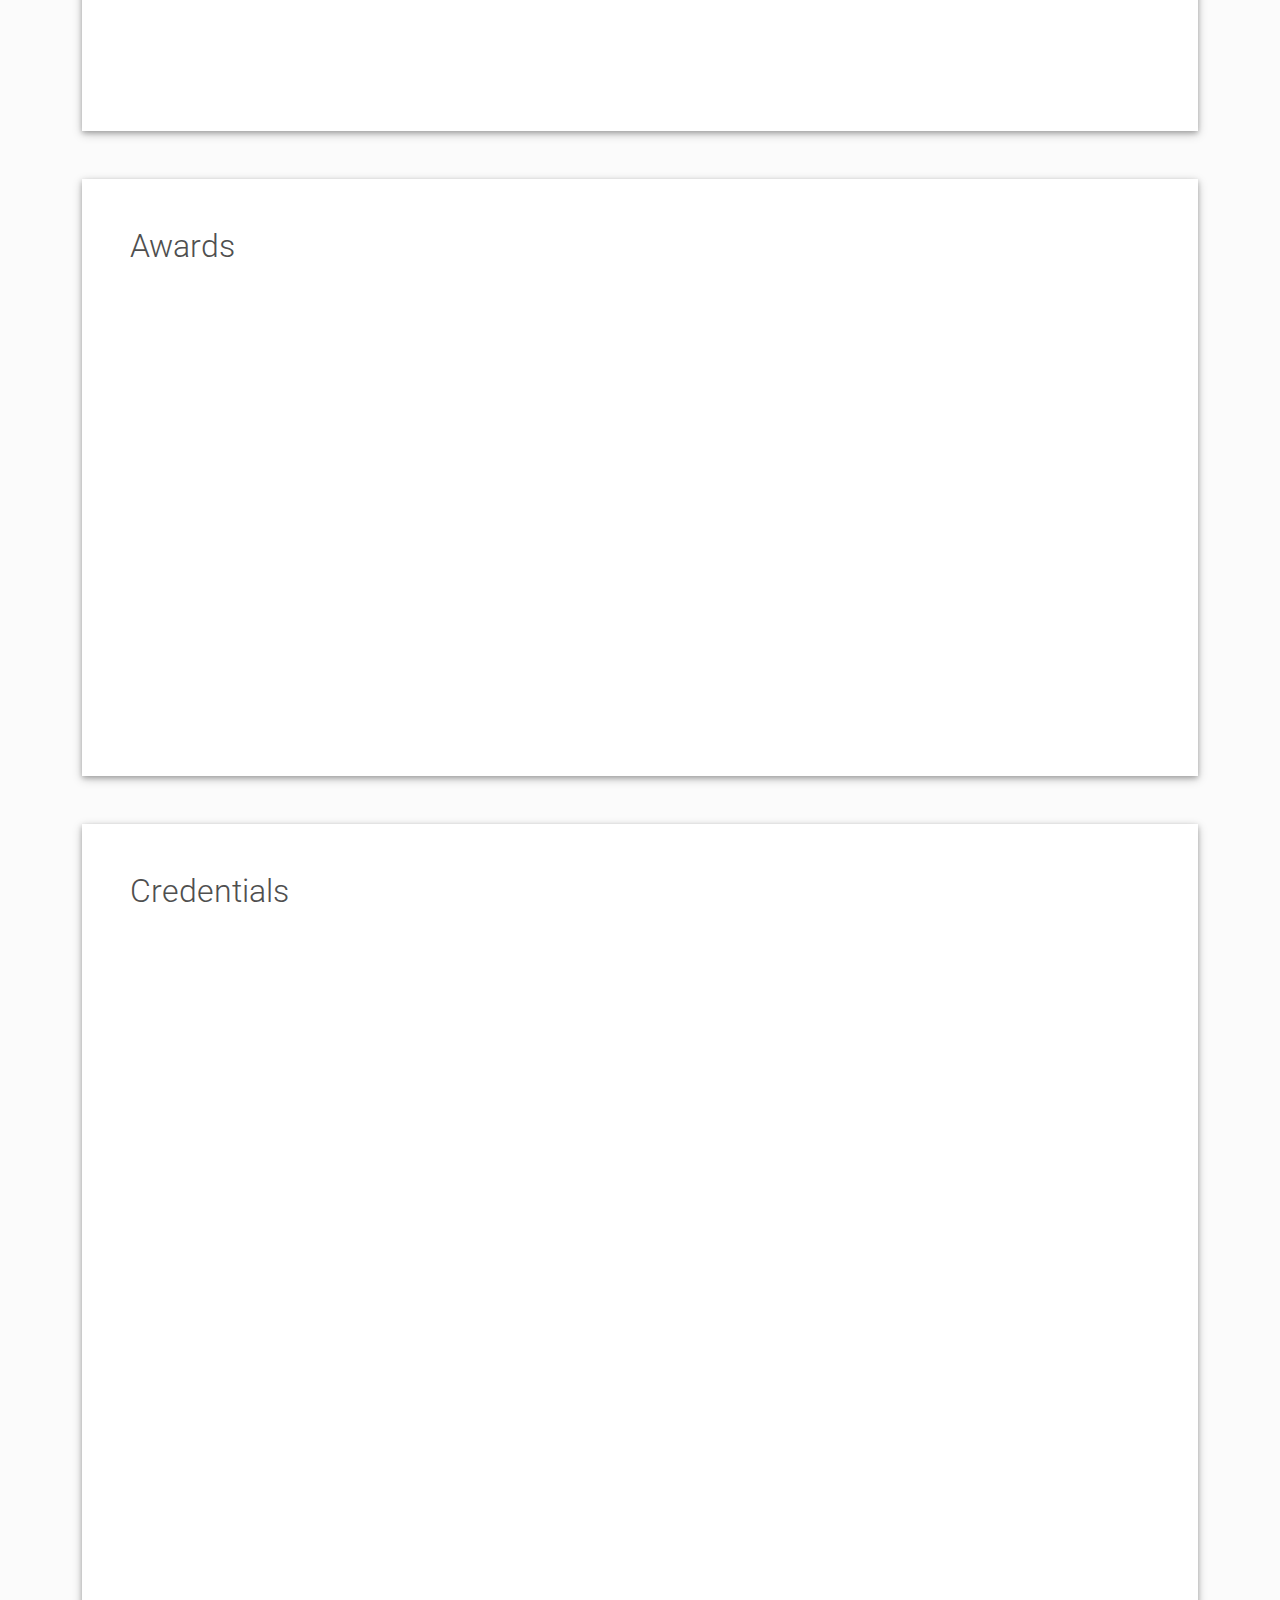
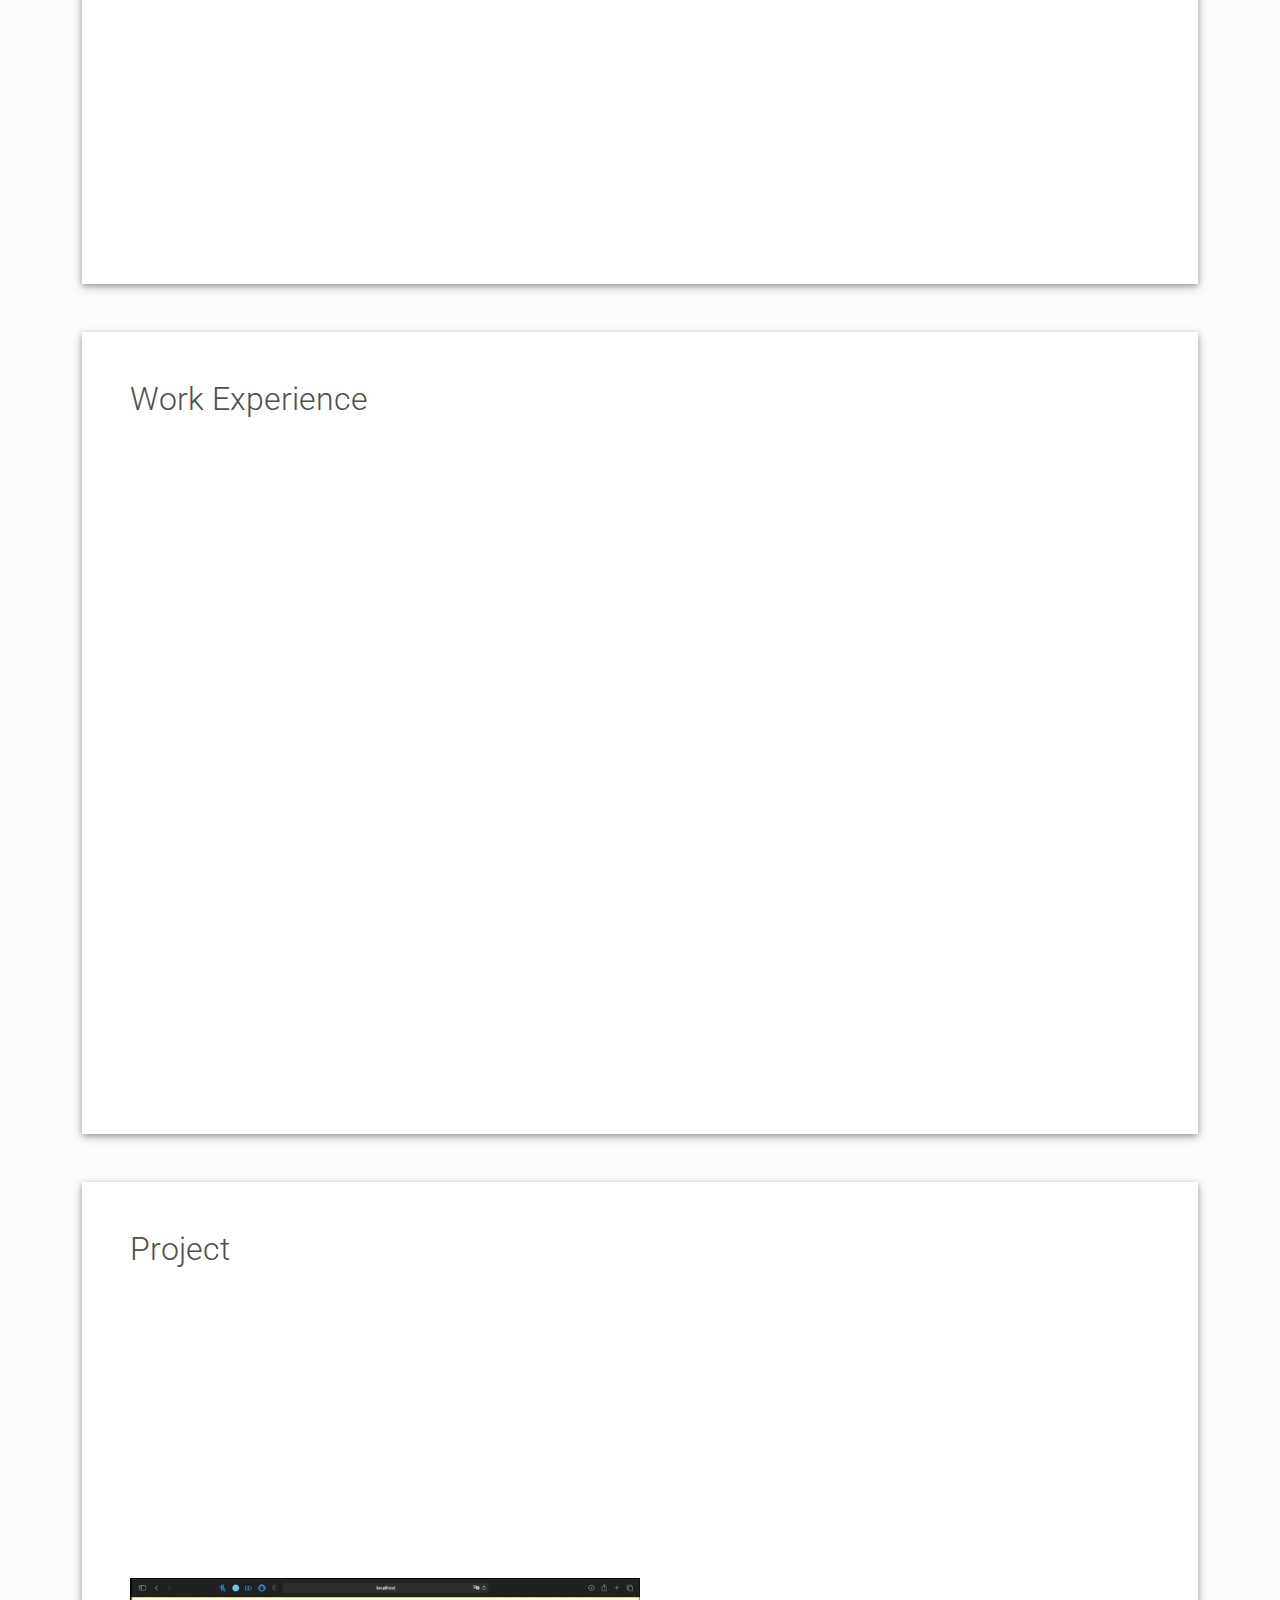
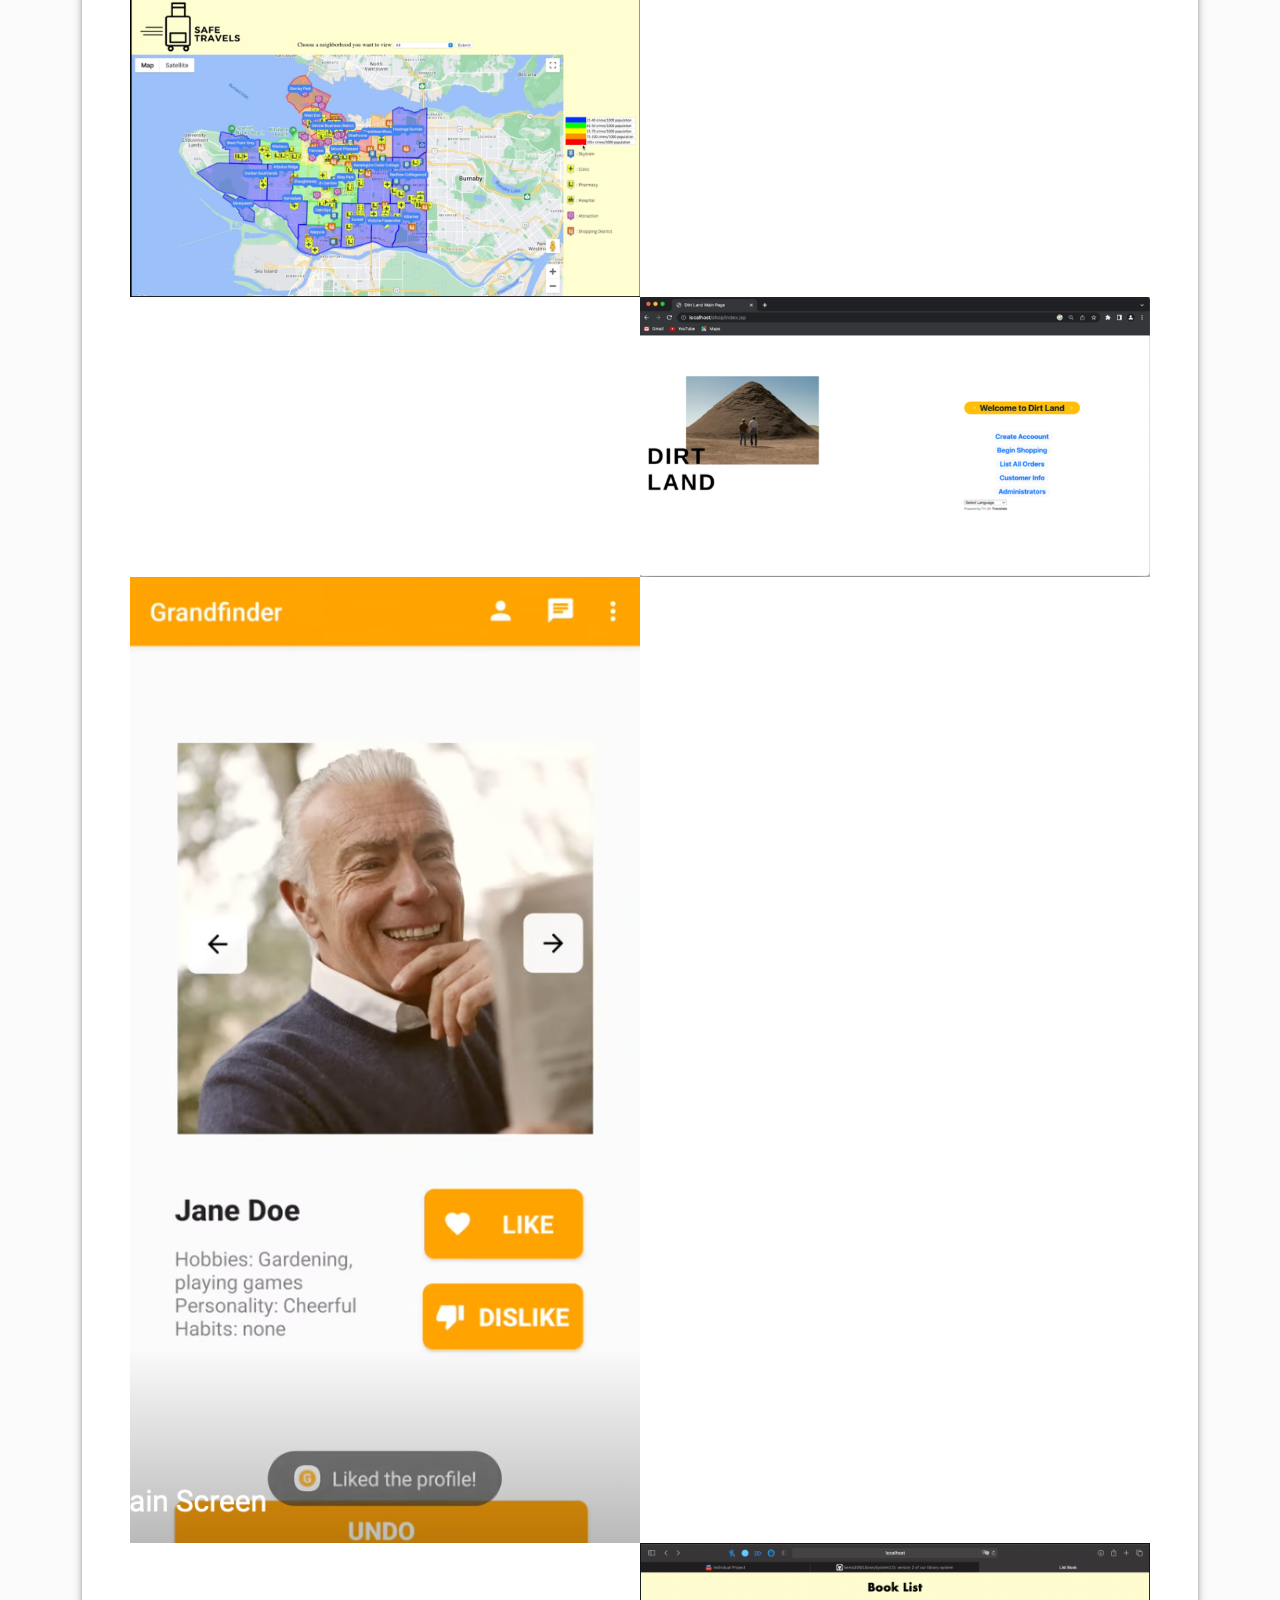
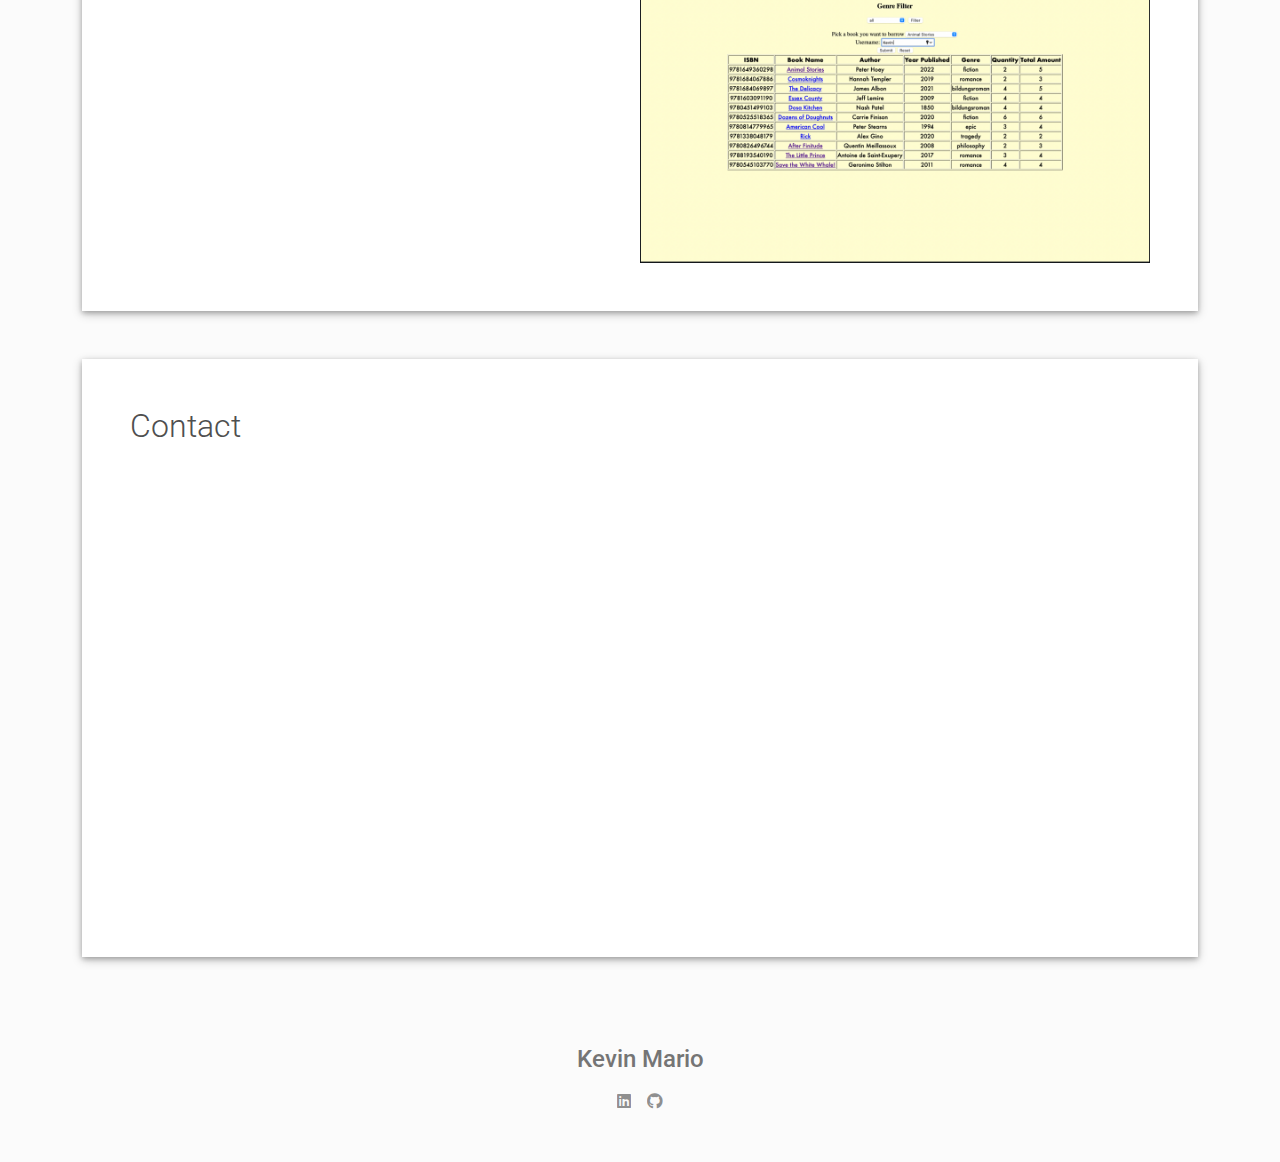
==== commit 70b338c0: "update personal website" ====
--- a/index.html
+++ b/index.html
@@ -130,25 +130,57 @@
     <div class="skills-section">
       <h2 class="h2 fw-light mb-4">Skills</h2>
       <div class="row">
-        <div class="col-md-6">
+        <h4 class="h4 fw-light mb-4">Frontend</h4>
+          <div class="mb-3"><span class="fw-bolder">Typescript</span>
+            <div class="progress my-2 rounded" style="height: 20px">
+              <div class="progress-bar bg-info" role="progressbar" data-aos="zoom-in-right" data-aos-delay="200" data-aos-anchor=".skills-section" style="width: 80%" aria-valuenow="80" aria-valuemin="0" aria-valuemax="100">Advance</div>
+            </div>
+          </div>
+          <div class="mb-3"><span class="fw-bolder">Angular</span>
+            <div class="progress my-2 rounded" style="height: 20px">
+              <div class="progress-bar bg-info" role="progressbar" data-aos="zoom-in-right" data-aos-delay="300" data-aos-anchor=".skills-section" style="width: 90%" aria-valuenow="80" aria-valuemin="0" aria-valuemax="100">Advance</div>
+            </div>
+          </div>
+          <div class="mb-3"><span class="fw-bolder">HTML</span>
+            <div class="progress my-2 rounded" style="height: 20px">
+              <div class="progress-bar bg-info" role="progressbar" data-aos="zoom-in-right" data-aos-delay="200" data-aos-anchor=".skills-section" style="width: 70%" aria-valuenow="80" aria-valuemin="0" aria-valuemax="100">Advance</div>
+            </div>
+          </div>
+          <div class="mb-3"><span class="fw-bolder">CSS</span>
+            <div class="progress my-2 rounded" style="height: 20px">
+              <div class="progress-bar bg-info" role="progressbar" data-aos="zoom-in-right" data-aos-delay="300" data-aos-anchor=".skills-section" style="width: 70%" aria-valuenow="80" aria-valuemin="0" aria-valuemax="100">Advance</div>
+            </div>
+          </div>
+          <div class="mb-3"><span class="fw-bolder">React</span>
+            <div class="progress my-2 rounded" style="height: 20px">
+              <div class="progress-bar bg-info" role="progressbar" data-aos="zoom-in-right" data-aos-delay="300" data-aos-anchor=".skills-section" style="width: 60%" aria-valuenow="80" aria-valuemin="0" aria-valuemax="100">Advance</div>
+            </div>
+          </div>
+
+          <h4 class="h4 fw-light mb-4">Backend</h4>
           <div class="mb-3"><span class="fw-bolder">C#</span>
             <div class="progress my-2 rounded" style="height: 20px">
-              <div class="progress-bar bg-info" role="progressbar" data-aos="zoom-in-right" data-aos-delay="100" data-aos-anchor=".skills-section" style="width: 90%;" aria-valuenow="90" aria-valuemin="0" aria-valuemax="100">Advance</div>
-            </div>
-          </div>
-          <div class="mb-3"><span class="fw-bolder">XUnit</span>
-            <div class="progress my-2 rounded" style="height: 20px">
-              <div class="progress-bar bg-info" role="progressbar" data-aos="zoom-in-right" data-aos-delay="100" data-aos-anchor=".skills-section" style="width: 90%;" aria-valuenow="90" aria-valuemin="0" aria-valuemax="100">Advance</div>
+              <div class="progress-bar bg-secondary" role="progressbar" data-aos="zoom-in-right" data-aos-delay="100" data-aos-anchor=".skills-section" style="width: 90%;" aria-valuenow="90" aria-valuemin="0" aria-valuemax="100">Advance</div>
+            </div>
+          </div>
+          <div class="mb-3"><span class="fw-bolder">.NET</span>
+            <div class="progress my-2 rounded" style="height: 20px">
+              <div class="progress-bar bg-secondary" role="progressbar" data-aos="zoom-in-right" data-aos-delay="400" data-aos-anchor=".skills-section" style="width: 90%" aria-valuenow="90" aria-valuemin="0" aria-valuemax="100">Advance</div>
+            </div>
+          </div>
+          <div class="mb-3"><span class="fw-bolder">REST API</span>
+            <div class="progress my-2 rounded" style="height: 20px">
+              <div class="progress-bar bg-secondary" role="progressbar" data-aos="zoom-in-right" data-aos-delay="300" data-aos-anchor=".skills-section" style="width: 90%" aria-valuenow="50" aria-valuemin="0" aria-valuemax="100">Beginner</div>
             </div>
           </div>
           <div class="mb-3"><span class="fw-bolder">Java</span>
             <div class="progress my-2 rounded" style="height: 20px">
-              <div class="progress-bar bg-info" role="progressbar" data-aos="zoom-in-right" data-aos-delay="100" data-aos-anchor=".skills-section" style="width: 80%;" aria-valuenow="80" aria-valuemin="0" aria-valuemax="100">Advance</div>
-            </div>
-          </div>
-          <div class="mb-3"><span class="fw-bolder">HTML</span>
-            <div class="progress my-2 rounded" style="height: 20px">
-              <div class="progress-bar bg-info" role="progressbar" data-aos="zoom-in-right" data-aos-delay="200" data-aos-anchor=".skills-section" style="width: 80%" aria-valuenow="80" aria-valuemin="0" aria-valuemax="100">Advance</div>
+              <div class="progress-bar bg-secondary" role="progressbar" data-aos="zoom-in-right" data-aos-delay="100" data-aos-anchor=".skills-section" style="width: 80%;" aria-valuenow="80" aria-valuemin="0" aria-valuemax="100">Advance</div>
+            </div>
+          </div>
+          <div class="mb-3"><span class="fw-bolder">NodeJS</span>
+            <div class="progress my-2 rounded" style="height: 20px">
+              <div class="progress-bar bg-info" role="progressbar" data-aos="zoom-in-right" data-aos-delay="300" data-aos-anchor=".skills-section" style="width: 80%" aria-valuenow="50" aria-valuemin="0" aria-valuemax="100">Beginner</div>
             </div>
           </div>
           <div class="mb-3"><span class="fw-bolder">JavaScript</span>
@@ -156,95 +188,48 @@
               <div class="progress-bar bg-info" role="progressbar" data-aos="zoom-in-right" data-aos-delay="300" data-aos-anchor=".skills-section" style="width: 80%" aria-valuenow="80" aria-valuemin="0" aria-valuemax="100">Advance</div>
             </div>
           </div>
-          <div class="mb-3"><span class="fw-bolder">Microsoft Excel</span>
-            <div class="progress my-2 rounded" style="height: 20px">
-              <div class="progress-bar bg-info" role="progressbar" data-aos="zoom-in-right" data-aos-delay="300" data-aos-anchor=".skills-section" style="width: 80%" aria-valuenow="80" aria-valuemin="0" aria-valuemax="100">Advance</div>
-            </div>
-          </div>
-          <div class="mb-3"><span class="fw-bolder">Microsoft Word</span>
-            <div class="progress my-2 rounded" style="height: 20px">
-              <div class="progress-bar bg-info" role="progressbar" data-aos="zoom-in-right" data-aos-delay="300" data-aos-anchor=".skills-section" style="width: 80%" aria-valuenow="80" aria-valuemin="0" aria-valuemax="100">Advance</div>
-            </div>
-          </div>
-          <div class="mb-3"><span class="fw-bolder">CSS</span>
-            <div class="progress my-2 rounded" style="height: 20px">
-              <div class="progress-bar bg-info" role="progressbar" data-aos="zoom-in-right" data-aos-delay="300" data-aos-anchor=".skills-section" style="width: 80%" aria-valuenow="80" aria-valuemin="0" aria-valuemax="100">Advance</div>
-            </div>
-          </div>
           <div class="mb-3"><span class="fw-bolder">C</span>
             <div class="progress my-2 rounded" style="height: 20px">
-              <div class="progress-bar bg-info" role="progressbar" data-aos="zoom-in-right" data-aos-delay="300" data-aos-anchor=".skills-section" style="width: 50%" aria-valuenow="50" aria-valuemin="0" aria-valuemax="100">Beginner</div>
-            </div>
-          </div>
-          <div class="mb-3"><span class="fw-bolder">REST API</span>
-            <div class="progress my-2 rounded" style="height: 20px">
-              <div class="progress-bar bg-info" role="progressbar" data-aos="zoom-in-right" data-aos-delay="300" data-aos-anchor=".skills-section" style="width: 50%" aria-valuenow="50" aria-valuemin="0" aria-valuemax="100">Beginner</div>
-            </div>
-          </div>
-          <div class="mb-3"><span class="fw-bolder">Cybersecurity</span>
-            <div class="progress my-2 rounded" style="height: 20px">
-              <div class="progress-bar bg-info" role="progressbar" data-aos="zoom-in-right" data-aos-delay="300" data-aos-anchor=".skills-section" style="width: 50%" aria-valuenow="50" aria-valuemin="0" aria-valuemax="100">Beginner</div>
-            </div>
-          </div>
-        </div>
-        <div class="col-md-6">
-          <div class="mb-3"><span class="fw-bolder">.NET</span>
-            <div class="progress my-2 rounded" style="height: 20px">
-              <div class="progress-bar bg-secondary" role="progressbar" data-aos="zoom-in-right" data-aos-delay="400" data-aos-anchor=".skills-section" style="width: 90%" aria-valuenow="90" aria-valuemin="0" aria-valuemax="100">Advance</div>
-            </div>
-          </div>
-          <div class="mb-3"><span class="fw-bolder">SQL Server</span>
-            <div class="progress my-2 rounded" style="height: 20px">
-              <div class="progress-bar bg-secondary" role="progressbar" data-aos="zoom-in-right" data-aos-delay="400" data-aos-anchor=".skills-section" style="width: 90%" aria-valuenow="90" aria-valuemin="0" aria-valuemax="100">Advance</div>
-            </div>
-          </div>
-          <div class="mb-3"><span class="fw-bolder">Entity Framework</span>
-            <div class="progress my-2 rounded" style="height: 20px">
-              <div class="progress-bar bg-secondary" role="progressbar" data-aos="zoom-in-right" data-aos-delay="400" data-aos-anchor=".skills-section" style="width: 90%" aria-valuenow="90" aria-valuemin="0" aria-valuemax="100">Advance</div>
-            </div>
-          </div>
-          <div class="mb-3"><span class="fw-bolder">MySQL</span>
-            <div class="progress my-2 rounded" style="height: 20px">
-              <div class="progress-bar bg-secondary" role="progressbar" data-aos="zoom-in-right" data-aos-delay="400" data-aos-anchor=".skills-section" style="width: 80%" aria-valuenow="80" aria-valuemin="0" aria-valuemax="100">Advance</div>
-            </div>
-          </div>
-          <div class="mb-3"><span class="fw-bolder">JSP</span>
-            <div class="progress my-2 rounded" style="height: 20px">
-              <div class="progress-bar bg-secondary" role="progressbar" data-aos="zoom-in-right" data-aos-delay="400" data-aos-anchor=".skills-section" style="width: 80%" aria-valuenow="80" aria-valuemin="0" aria-valuemax="100">Advance</div>
-            </div>
-          </div>
-          <div class="mb-3"><span class="fw-bolder">Android Studio</span>
-            <div class="progress my-2 rounded" style="height: 20px">
-              <div class="progress-bar bg-secondary" role="progressbar" data-aos="zoom-in-right" data-aos-delay="500" data-aos-anchor=".skills-section" style="width: 80%" aria-valuenow="80" aria-valuemin="0" aria-valuemax="100">Advance</div>
-            </div>
-          </div>
-          <div class="mb-3"><span class="fw-bolder">Microsoft PowerPoint</span>
-            <div class="progress my-2 rounded" style="height: 20px">
-              <div class="progress-bar bg-secondary" role="progressbar" data-aos="zoom-in-right" data-aos-delay="400" data-aos-anchor=".skills-section" style="width: 80%" aria-valuenow="80" aria-valuemin="0" aria-valuemax="100">Advance</div>
-            </div>
-          </div>
-          <div class="mb-3"><span class="fw-bolder">Python</span>
-            <div class="progress my-2 rounded" style="height: 20px">
-              <div class="progress-bar bg-secondary" role="progressbar" data-aos="zoom-in-right" data-aos-delay="600" data-aos-anchor=".skills-section" style="width: 80%" aria-valuenow="80" aria-valuemin="0" aria-valuemax="100">Advance</div>
-            </div>
-          </div>
-          <div class="mb-3"><span class="fw-bolder">Linux</span>
-            <div class="progress my-2 rounded" style="height: 20px">
-              <div class="progress-bar bg-secondary" role="progressbar" data-aos="zoom-in-right" data-aos-delay="600" data-aos-anchor=".skills-section" style="width: 50%" aria-valuenow="50" aria-valuemin="0" aria-valuemax="100">Beginner</div>
-            </div>
-          </div>
-          <div class="mb-3"><span class="fw-bolder">JSON</span>
-            <div class="progress my-2 rounded" style="height: 20px">
-              <div class="progress-bar bg-secondary" role="progressbar" data-aos="zoom-in-right" data-aos-delay="600" data-aos-anchor=".skills-section" style="width: 50%" aria-valuenow="50" aria-valuemin="0" aria-valuemax="100">Beginner</div>
-            </div>
-          </div>
-          <div class="mb-3"><span class="fw-bolder">AWS</span>
-            <div class="progress my-2 rounded" style="height: 20px">
-              <div class="progress-bar bg-secondary" role="progressbar" data-aos="zoom-in-right" data-aos-delay="600" data-aos-anchor=".skills-section" style="width: 50%" aria-valuenow="50" aria-valuemin="0" aria-valuemax="100">Beginner</div>
-            </div>
-          </div>
-        </div>
-      </div>
+              <div class="progress-bar bg-info" role="progressbar" data-aos="zoom-in-right" data-aos-delay="300" data-aos-anchor=".skills-section" style="width: 60%" aria-valuenow="50" aria-valuemin="0" aria-valuemax="100">Beginner</div>
+            </div>
+          </div>
+
+          <h4 class="h4 fw-light mb-4">Testing</h4>
+          <div class="mb-3"><span class="fw-bolder">xUnit</span>
+            <div class="progress my-2 rounded" style="height: 20px">
+              <div class="progress-bar" role="progressbar" data-aos="zoom-in-right" data-aos-delay="100" data-aos-anchor=".skills-section" style="width: 90%;" aria-valuenow="90" aria-valuemin="0" aria-valuemax="100">Advance</div>
+            </div>
+          </div>
+          <div class="mb-3"><span class="fw-bolder">JUnit</span>
+            <div class="progress my-2 rounded" style="height: 20px">
+              <div class="progress-bar" role="progressbar" data-aos="zoom-in-right" data-aos-delay="100" data-aos-anchor=".skills-section" style="width: 90%;" aria-valuenow="90" aria-valuemin="0" aria-valuemax="100">Advance</div>
+            </div>
+          </div>
+          <div class="mb-3"><span class="fw-bolder">Jasmine</span>
+            <div class="progress my-2 rounded" style="height: 20px">
+              <div class="progress-bar" role="progressbar" data-aos="zoom-in-right" data-aos-delay="100" data-aos-anchor=".skills-section" style="width: 90%;" aria-valuenow="90" aria-valuemin="0" aria-valuemax="100">Advance</div>
+            </div>
+          </div>
+
+          <h4 class="h4 fw-light mb-4">DevOps</h4>
+          <div class="mb-3"><span class="fw-bolder">Azure DevOps</span>
+            <div class="progress my-2 rounded" style="height: 20px">
+              <div class="progress-bar bg-danger" role="progressbar" data-aos="zoom-in-right" data-aos-delay="100" data-aos-anchor=".skills-section" style="width: 90%;" aria-valuenow="90" aria-valuemin="0" aria-valuemax="100">Advance</div>
+            </div>
+          </div>
+
+          <h4 class="h4 fw-light mb-4">Version Control</h4>
+          <div class="mb-3"><span class="fw-bolder">Git</span>
+            <div class="progress my-2 rounded" style="height: 20px">
+              <div class="progress-bar bg-warning" role="progressbar" data-aos="zoom-in-right" data-aos-delay="100" data-aos-anchor=".skills-section" style="width: 90%;" aria-valuenow="90" aria-valuemin="0" aria-valuemax="100">Advance</div>
+            </div>
+          </div>
+          <div class="mb-3"><span class="fw-bolder">GitHub</span>
+            <div class="progress my-2 rounded" style="height: 20px">
+              <div class="progress-bar bg-warning" role="progressbar" data-aos="zoom-in-right" data-aos-delay="100" data-aos-anchor=".skills-section" style="width: 90%;" aria-valuenow="90" aria-valuemin="0" aria-valuemax="100">Advance</div>
+            </div>
+          </div>
+        </div>
     </div>
   </div>
 
@@ -392,11 +377,20 @@
       <div class="timeline">
         <div class="timeline-card timeline-card-info" data-aos="fade-in" data-aos-delay="200">
           <div class="timeline-head px-4 pt-3">
-            <div class="h5">Software Developer CO-OP <span class="text-muted h6">at CentralSquare Technologies</span></div>
-          </div>
-          <div class="timeline-body px-4 pb-4">
-            <div class="text-muted text-small mb-3">Jul 2023 - PRESENT</div>
-            <div>Joined the Property Tax team to construct a website utilizing C#, .NET, EF, JavaScript, and MSSQL Server. Created unit, integration, and UI tests for new methods and changes in XUnit while ensuring more than 80% test coverage. Furthermore worked in an Agile environment with Scrum meetings every morning and sprints every 2 weeks utilizing Azure DevOps.</div>
+            <div class="h5">Teching Assistant (COSC 310 Software Engineering) <span class="text-muted h6">at UBCO</span></div>
+          </div>
+          <div class="timeline-body px-4 pb-4">
+            <div class="text-muted text-small mb-3">Sept 2024 - Current</div>
+            <div>Guide 100+ students through practical lab sessions focusing on Git, Java, and Software Engineering principles. •	Evaluated lab assignments and tests, providing structured and constructive feedback to support student improvement.</div>
+          </div>
+          </div>
+        <div class="timeline-card timeline-card-info" data-aos="fade-in" data-aos-delay="200">
+          <div class="timeline-head px-4 pt-3">
+            <div class="h5">Software Developer Co-op <span class="text-muted h6">at CentralSquare Technologies</span></div>
+          </div>
+          <div class="timeline-body px-4 pb-4">
+            <div class="text-muted text-small mb-3">Jul 2023 - May 2024</div>
+            <div>Joined the property tax team to develop and implement new features and resolving bugs utilizing C#, .NET, EF, SQL Server, and xUnit. Managed end-to-end Scrum processes as team Scrum Master, leading sprint ceremonies and stakeholder presentations while maintaining project documentation and timelines in Azure DevOps.</div>
           </div>
           </div>
         <div class="timeline-card timeline-card-info" data-aos="fade-in" data-aos-delay="200">
@@ -424,6 +418,17 @@
   <div class="shadow-1-strong bg-white my-5 p-5 d-print-none" id="project">
     <div class="project-section">
       <h2 class="h2 fw-light mb-4">Project</h2>
+      <div class="row g-0 project-reverse">
+        <div class="col-md-6 d-flex align-items-center" data-aos="fade-right" data-aos-delay="100">
+          <div class="m-4 mt-md-2 text-end">
+            <p class="text-teal text-small">Full Stack / C# / ASP.NET / EF / SQL Server / Typescript / Angular / Kendo UI / Docker</p>
+            <h3>Charity Donation COSC 499 Capstone (GitHub)</h3>
+            <p class="text-muted">Created a charity donation website for Kelowna Software which lets attendees sign up for donations to selected charities in conventions and sends them a customized notification to let them know of their contributions.</p>
+          </div>
+        </div>
+        <div class="col-md-6"><a href="https://github.com/COSC-499-W2024/capstone-project-team-04-003" target="_blank"></a></div>
+      </div>
+
       <div class="row g-0">
         <div class="col-md-6"><a href="https://github.com/kema206/safeTravels" target="_blank"><img class="img-fluid" src="images/project-1.jpg" width="800" height="500"/></a></div>
         <div class="col-md-6 d-flex align-items-center" data-aos="fade-left" data-aos-delay="100">
